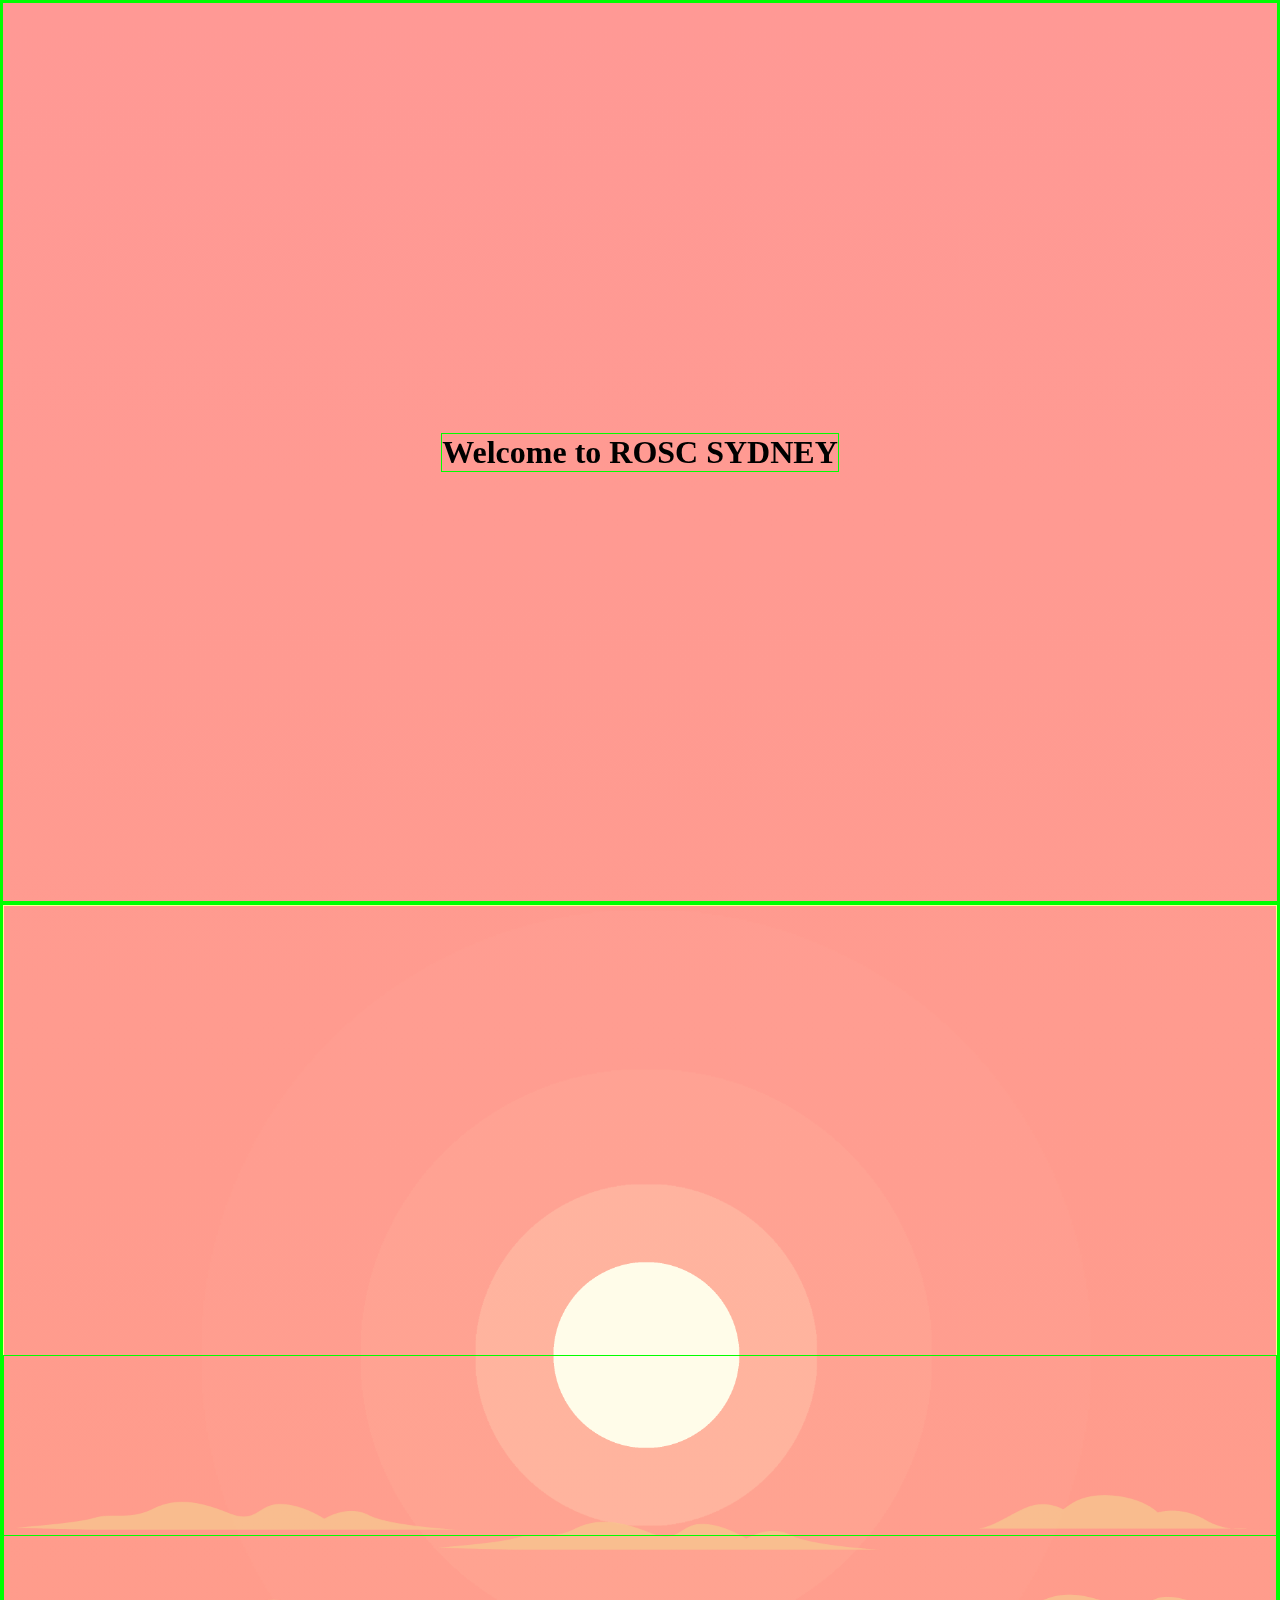
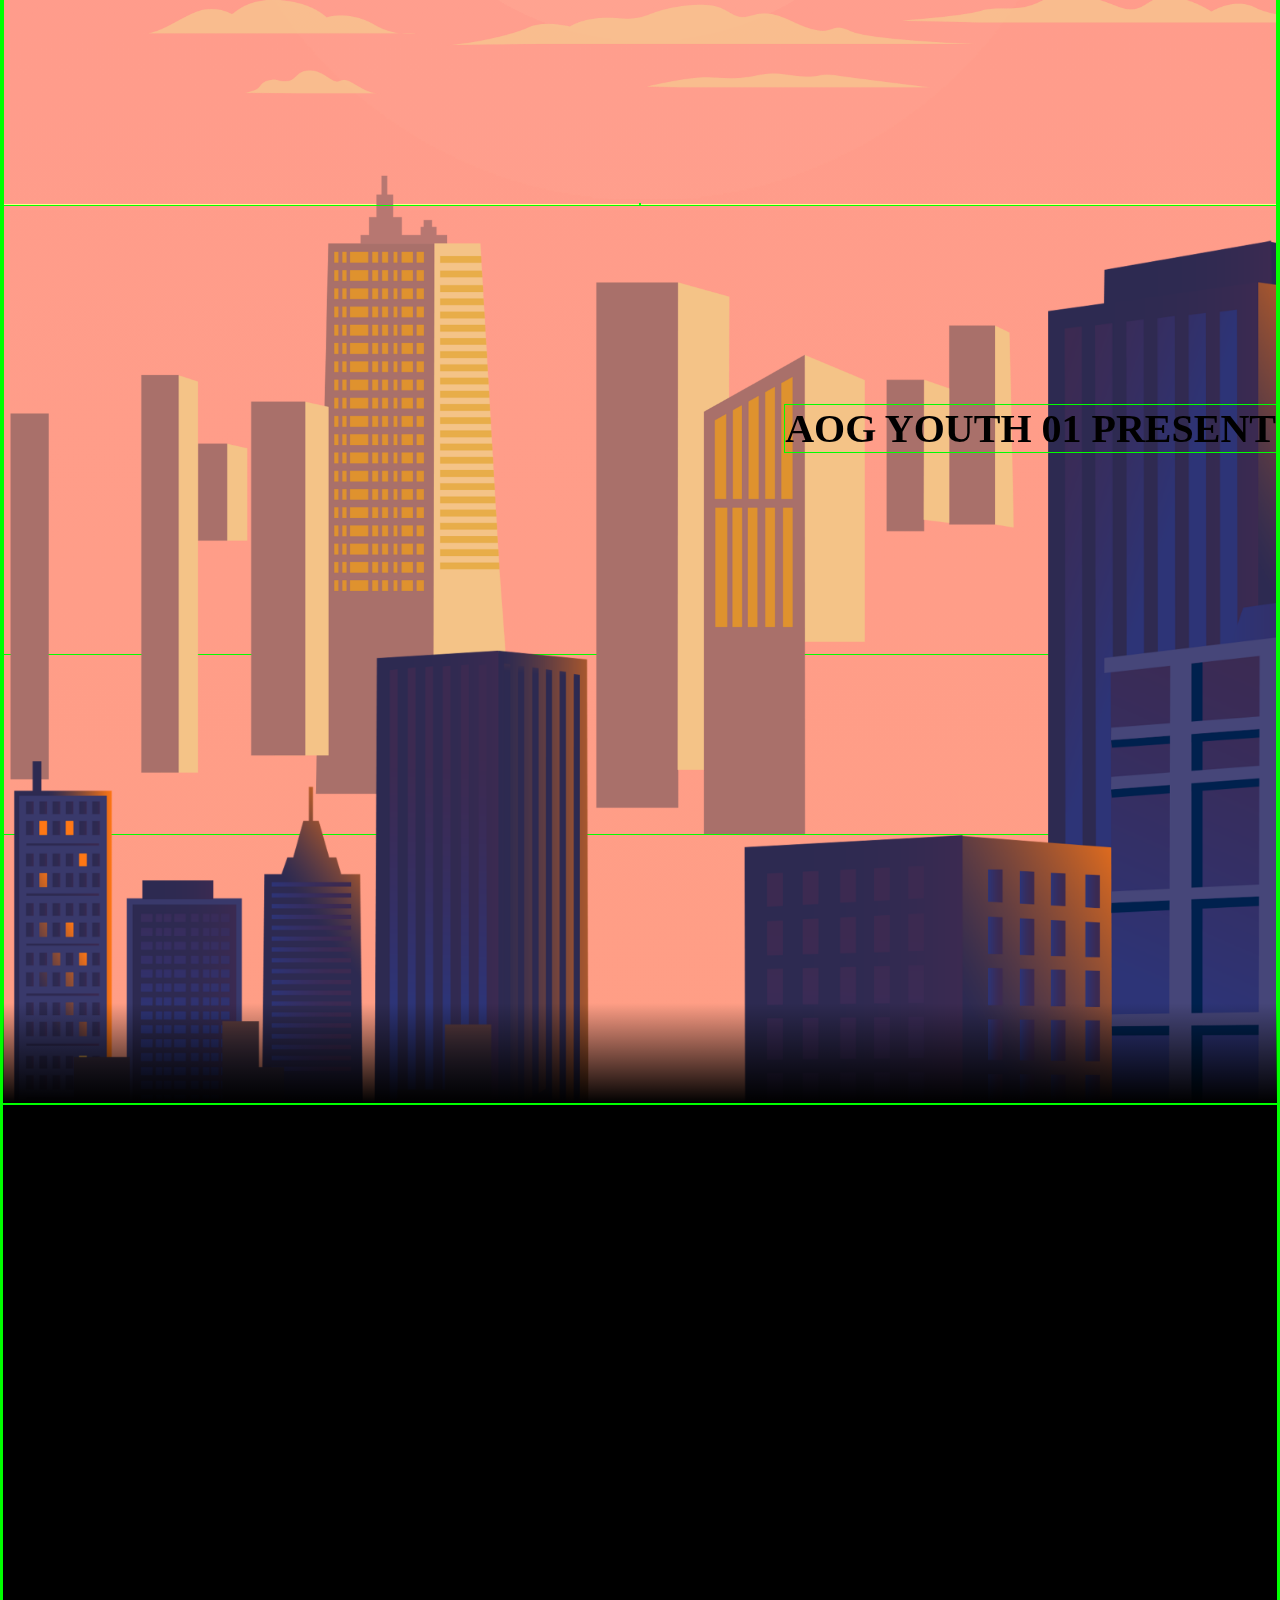
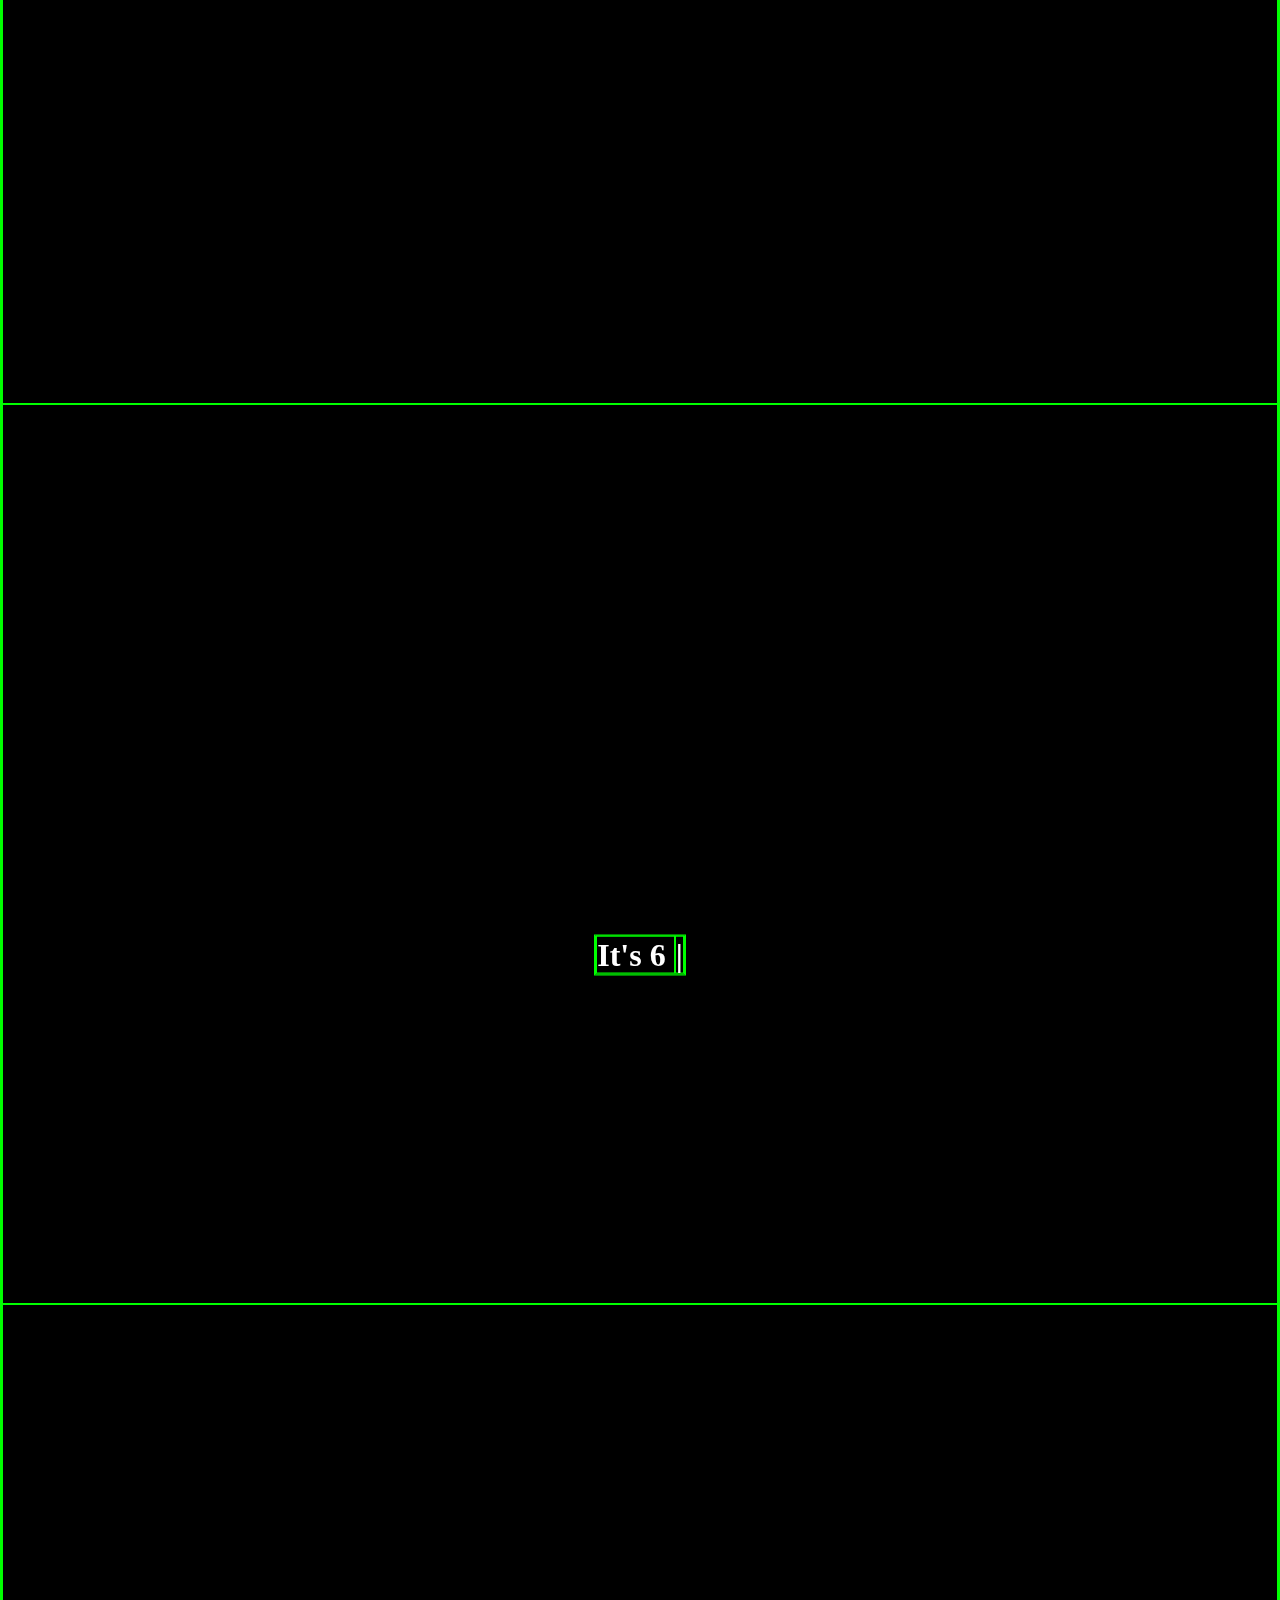
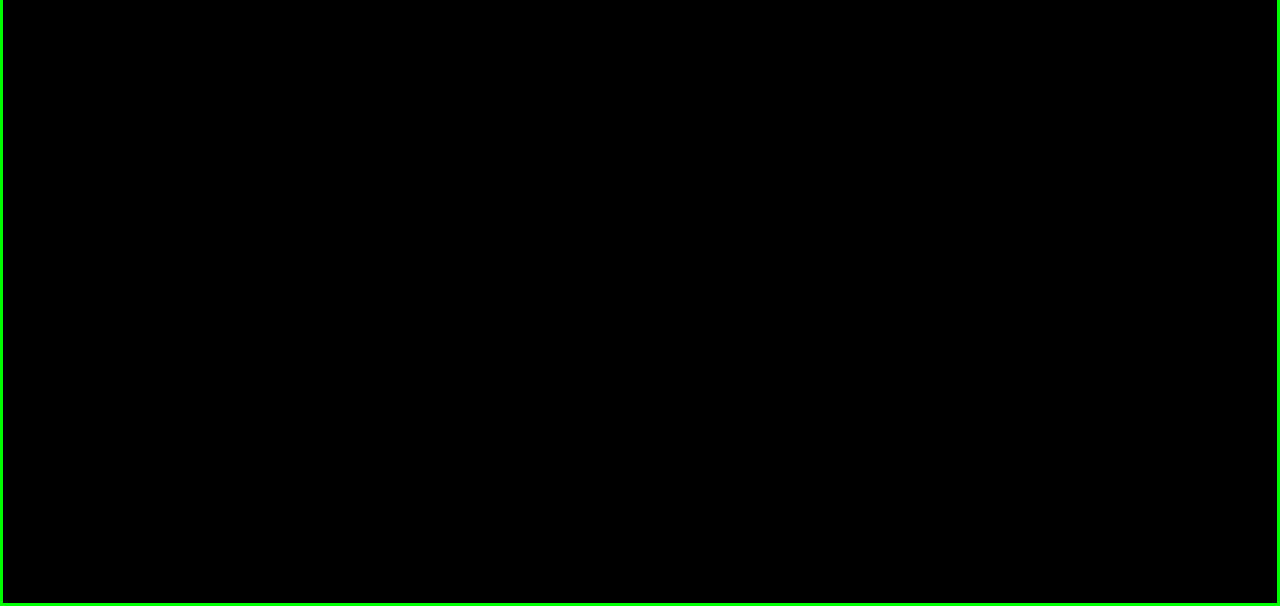
==== index.html @ 48d5e160 "first" ====
<!DOCTYPE html>
<html>
    <head>
        <link rel="stylesheet" href="style.css">
    </head>
    <body>
        <!-- <div class="navbar">
            <ul>
                <img src="aog.jpg" alt="AOG">
                <li>Home</li>
                <li>About</li>
                <li>Contact</li>
            </ul>
        </div> -->
        <div class="intro">
            <h1>Welcome to ROSC SYDNEY</h1>
        </div>
        <div class="transition-intro"></div>
        <section id="imageSection">
            <div>
                <img src="assets/sun.png" id="sun">
                <img src="assets/cloud.png" id="cloud">
                <img src="assets/cityBack.png" id="cityBack">
                <h2 id="text"> AOG YOUTH 01 PRESENT</h2>
                <img src="assets/cityFront.png" id="cityFront">
            </div>
        </section>        
        <div class="transition"></div>
        <section class="type-section">
            <div class="introduction">
                <h1><span id="typed-text"></span><span id="cursor">|</span></h1>
            </div>
        </section>
        <div class="transition"></div>              
        <script src="script.js"></script>
    </body>
</html>
---- style.css ----
* {
    margin: 0;
    padding: 0;
    box-sizing: border-box;
    border: 1px solid lime;
}

body {
    background: linear-gradient(#ff9995, rgba(255,158,133,255), rgba(255,164,111,255));
    min-height: 100vh;
}

.intro {
    height: 100vh;
    display: flex;
    justify-content: center;
    align-items: center;
    overflow: hidden;
}

section {
    position: relative;
    width: 100%;
    height: 200vh;
    padding: 100px;
    display: flex;
    justify-content: center;
    align-items: center;
    overflow: hidden;
}

section img {
    position: absolute;
    top: 0;
    left: 0;
    width: 100%;
    height: 100vh;
    object-fit: cover;
}

#sun {
    mix-blend-mode: screen;
}

#text {
    transform: translateY(200px);
}

#cloud {
    transform: translateY(50vh);
}

#cityFront {
    transform: translateY(100vh);
    height: 120vh;
}

#cityBack {
    transform: translateY(70vh);
}

section::before {
    content: '';
    position: absolute;
    bottom: 0;
    width: 100%;
    height: 100px;
    background: linear-gradient(to top, black, transparent);
    z-index: 1000;
}

.gap {
    height: 50vh;
}

#text {
    position: absolute;
    font-size: 40px;
    white-space: nowrap;
    z-index: 9;
    right: 0px;
}

.transition {
    height: 100vh;
    background-color: black;
    z-index: 10000;
}

.type-section {
    height: 100vh;
    position: relative;
    background-color: black;
}

.introduction {
    position: sticky;
    top: 50vh;
    transform: translateY(-50%);
    text-align: center;
}

.introduction h1 {
    font-size: 2em; /* Adjust this as per your preference */
    color: white; /* You can change this as per your preference */
    position: sticky;
}

#cursor {
    animation: blink 1s infinite;
}

@keyframes blink {
    0%, 49% { opacity: 1; }
    50%, 100% { opacity: 0; }
}
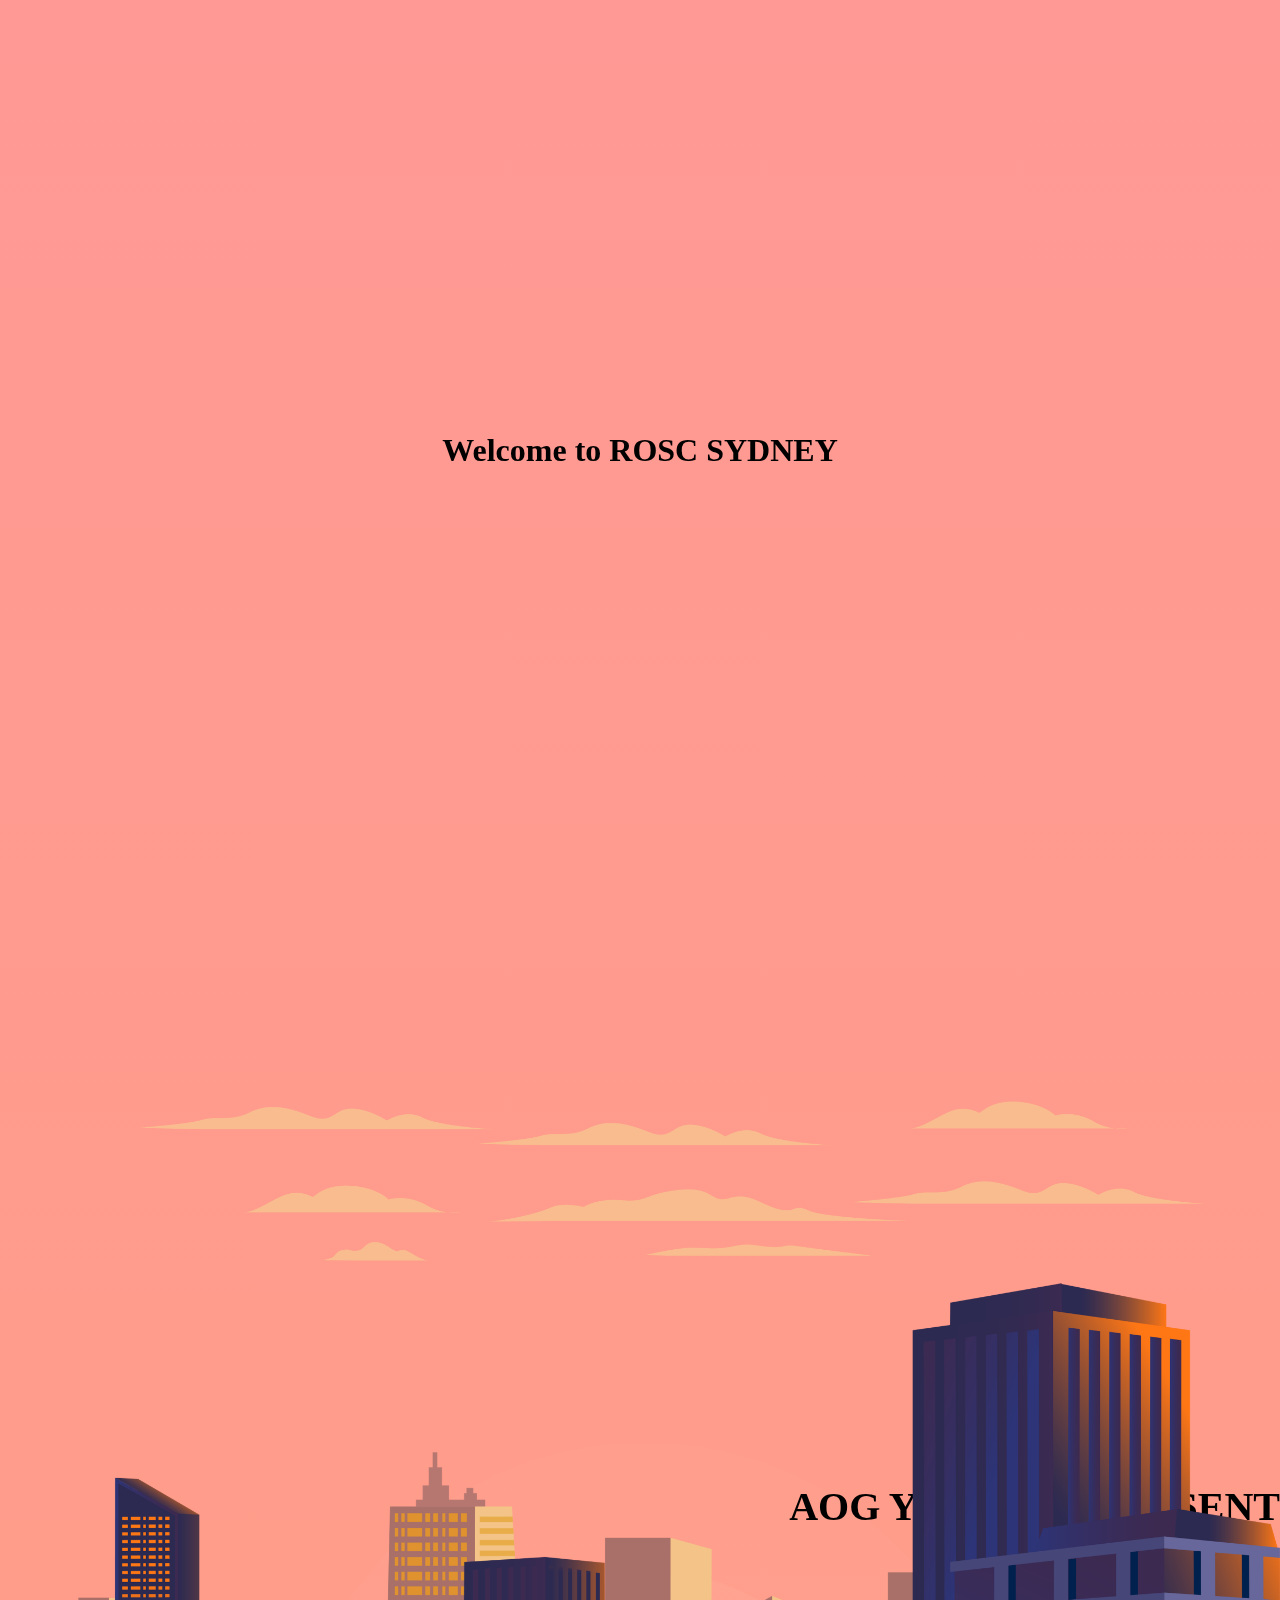
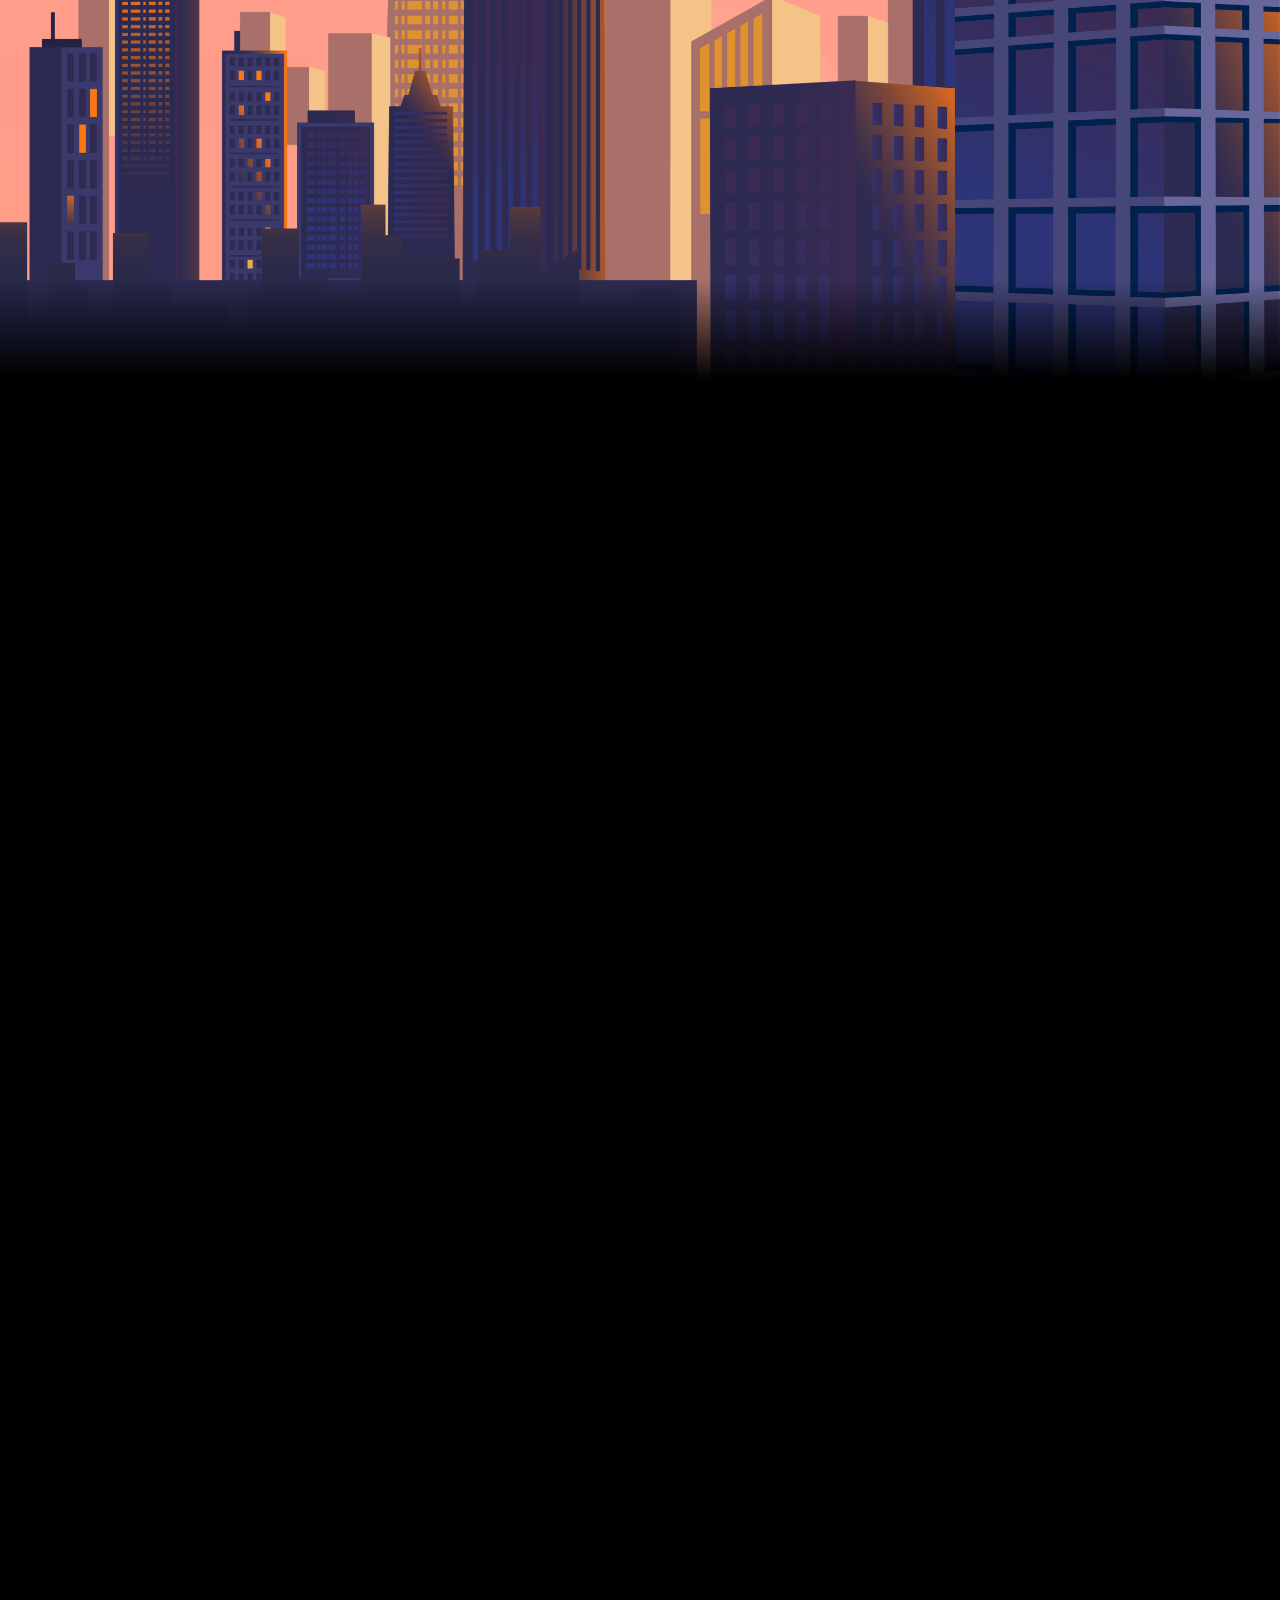
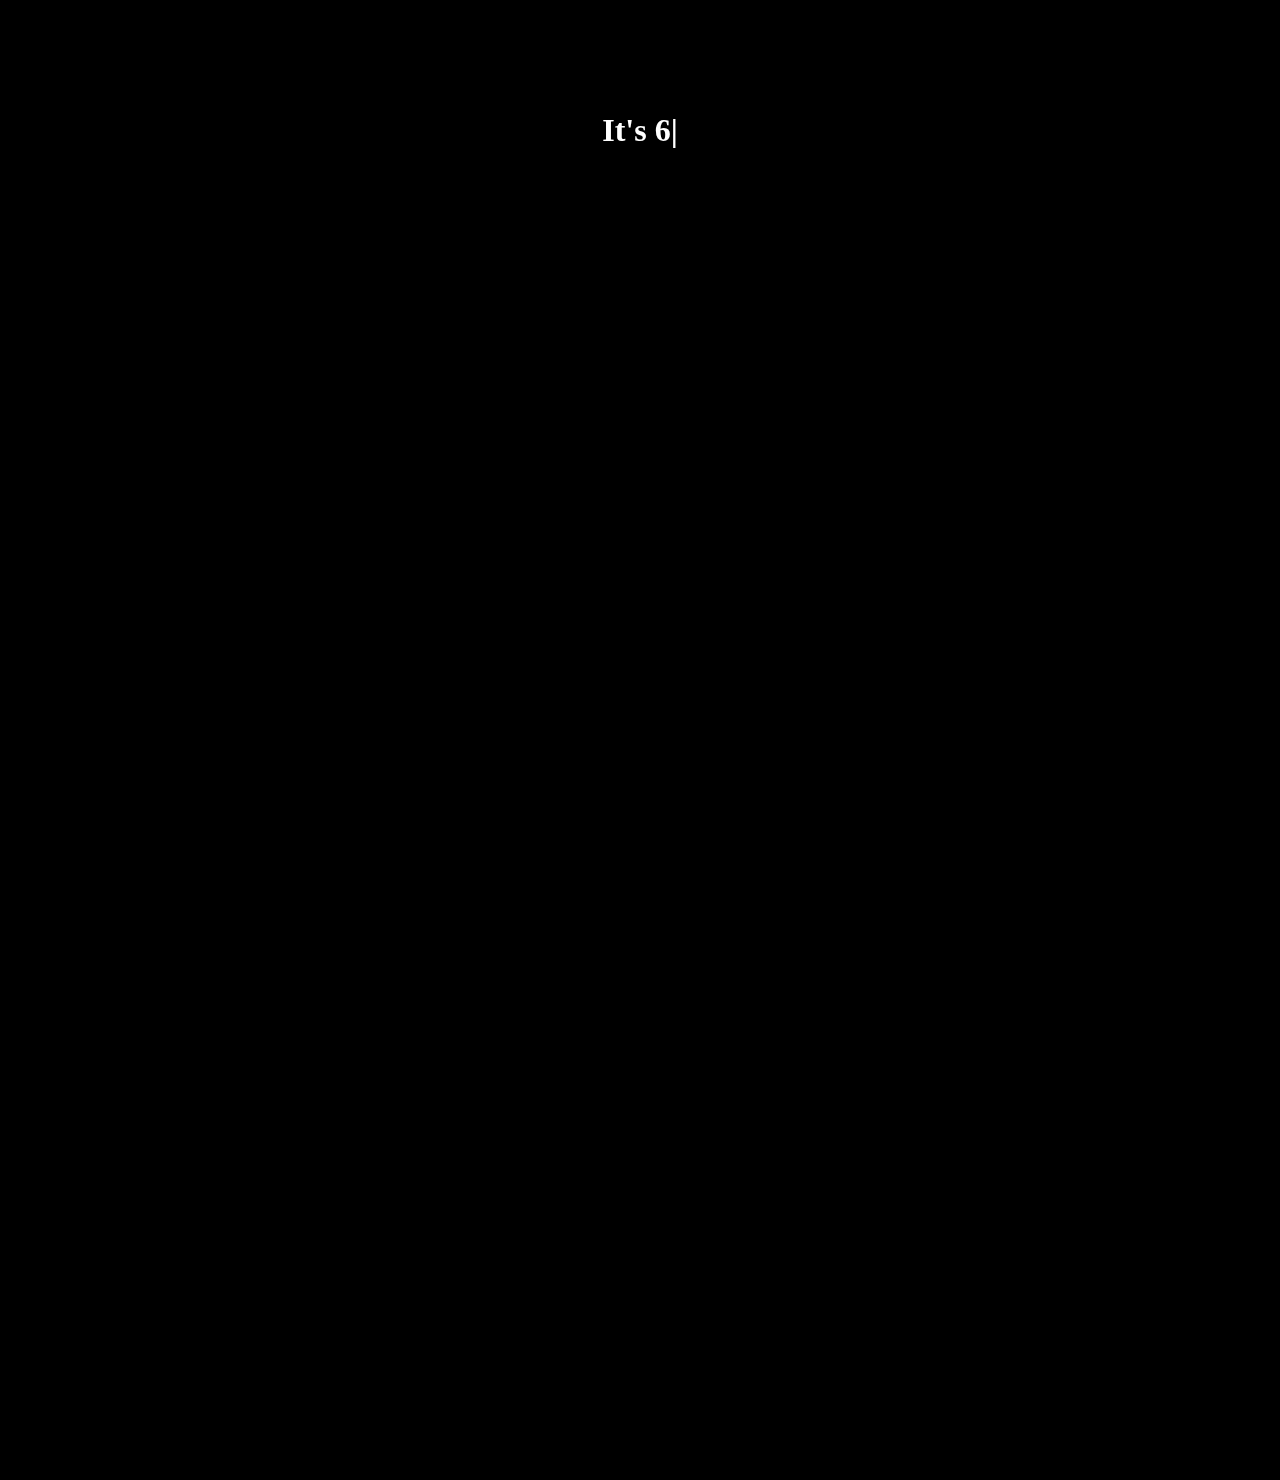
==== commit c954ec63: "update" ====
--- a/index.html
+++ b/index.html
@@ -2,6 +2,7 @@
 <html>
     <head>
         <link rel="stylesheet" href="style.css">
+        <meta name="viewport" content="width=device-width, initial-scale=1.0">
     </head>
     <body>
         <!-- <div class="navbar">
--- a/style.css
+++ b/style.css
@@ -2,7 +2,6 @@
     margin: 0;
     padding: 0;
     box-sizing: border-box;
-    border: 1px solid lime;
 }
 
 body {
@@ -22,7 +21,6 @@
     position: relative;
     width: 100%;
     height: 200vh;
-    padding: 100px;
     display: flex;
     justify-content: center;
     align-items: center;
@@ -31,11 +29,16 @@
 
 section img {
     position: absolute;
-    top: 0;
     left: 0;
+    width: 100vw;
+    height: auto;
+    object-fit: cover;
+}
+
+img {
+    object-fit: cover; /* cover, contain, fill are the most common values */
     width: 100%;
     height: 100vh;
-    object-fit: cover;
 }
 
 #sun {
@@ -43,20 +46,21 @@
 }
 
 #text {
-    transform: translateY(200px);
+    bottom: 80vh;
+    z-index: 8;
 }
 
 #cloud {
-    transform: translateY(50vh);
+    bottom: 50vh;
 }
 
 #cityFront {
-    transform: translateY(100vh);
-    height: 120vh;
+    bottom: 0px;
+    z-index: 9;
 }
 
 #cityBack {
-    transform: translateY(70vh);
+    bottom: 0px; /* height of section::before */
 }
 
 section::before {
@@ -113,4 +117,30 @@
 @keyframes blink {
     0%, 49% { opacity: 1; }
     50%, 100% { opacity: 0; }
+}
+
+@media (max-width: 1300px) {
+    section {
+        height: 120vh;
+    }
+    #text {
+        bottom: 50vh;
+    }
+    
+    #cloud {
+        bottom: 30vh;
+    }
+}
+
+@media (max-width: 768px) {
+    section {
+        height: 80vh;
+    }
+    #text {
+        bottom: 30vh;
+    }
+    
+    #cloud {
+        bottom: 30vh;
+    }
 }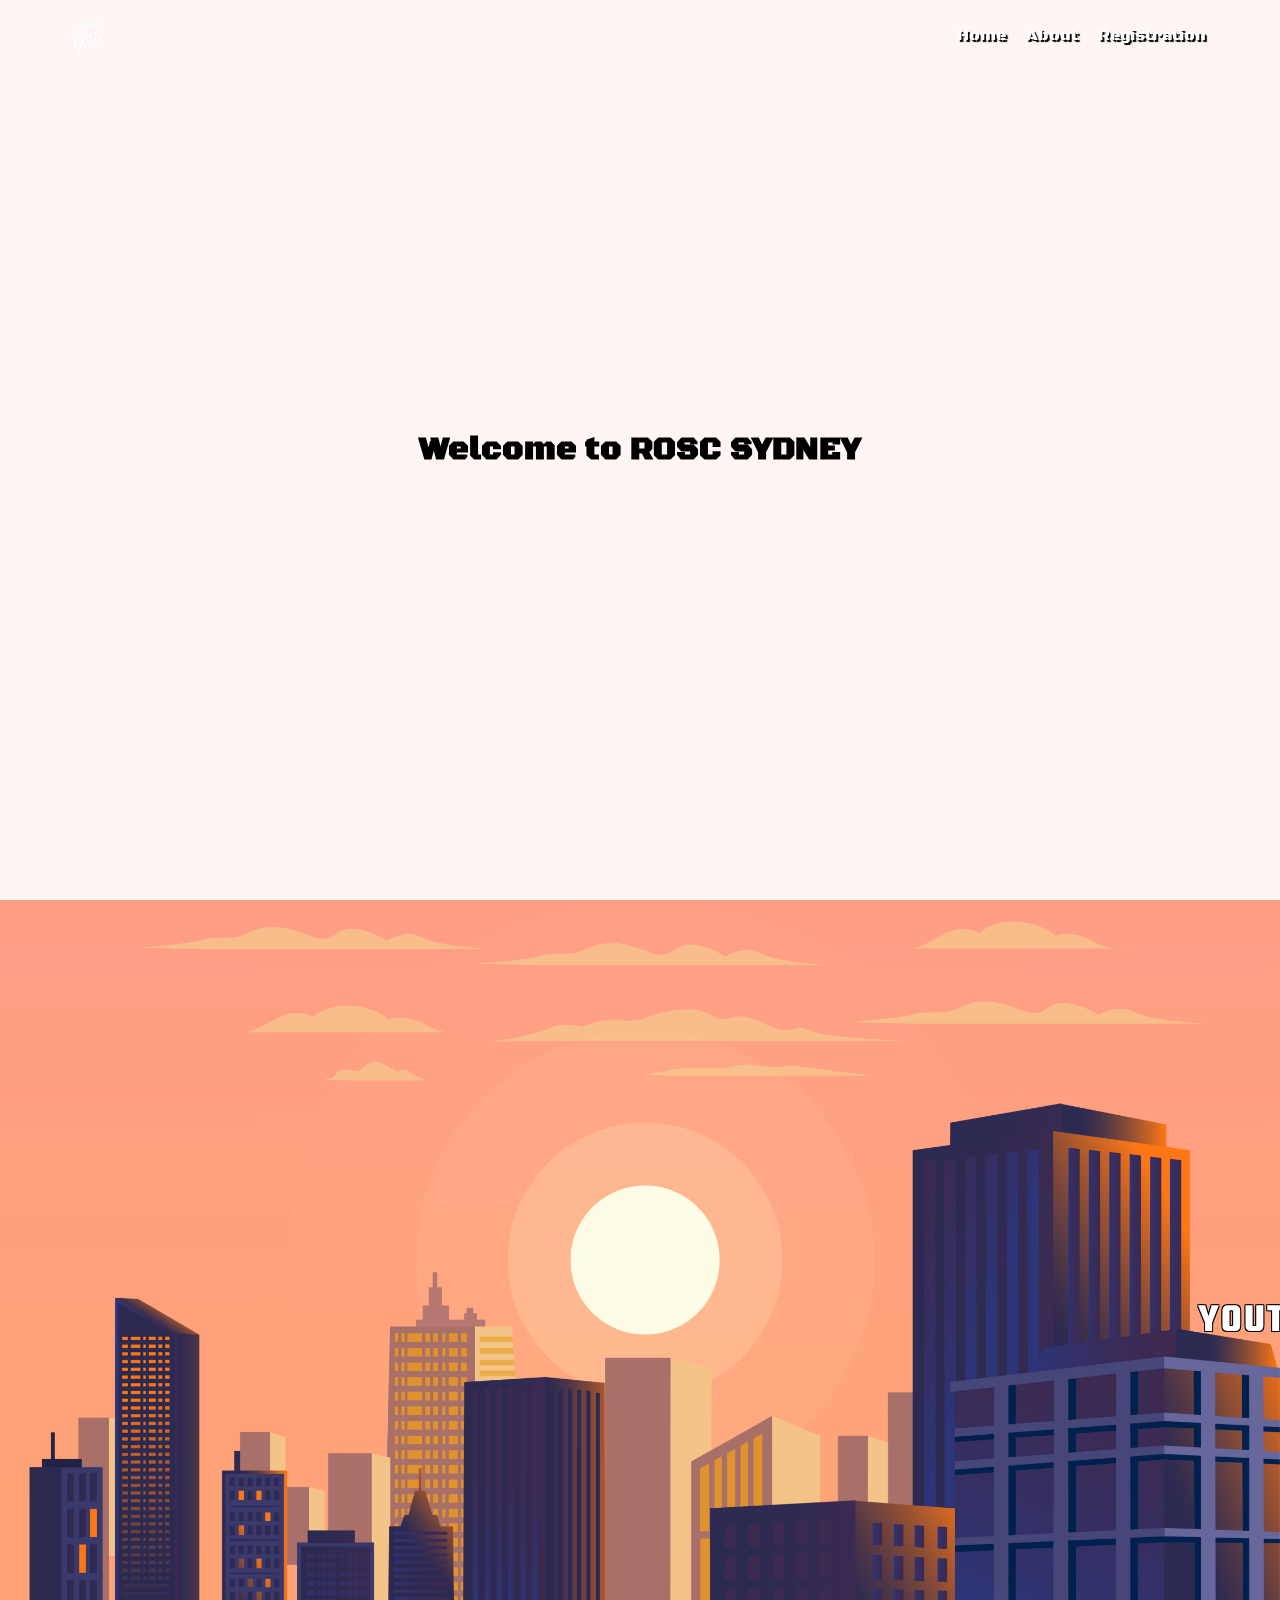
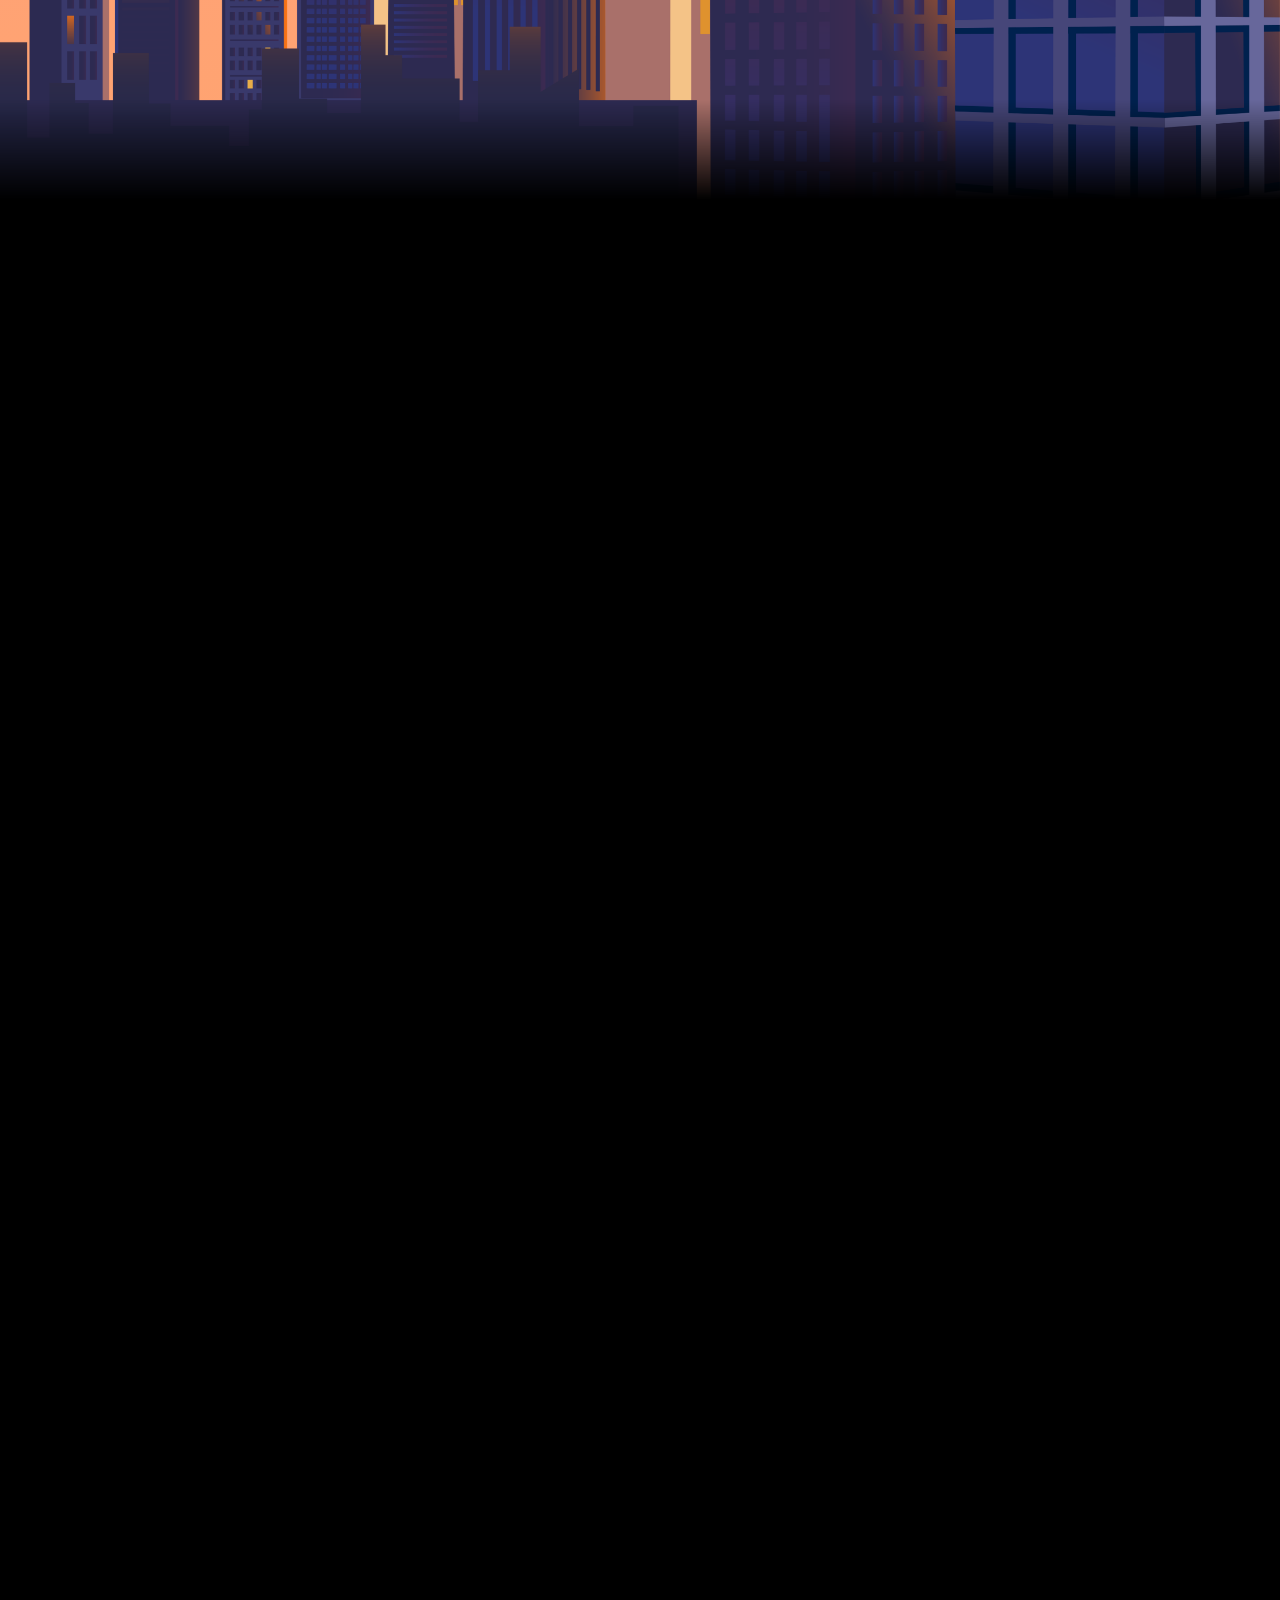
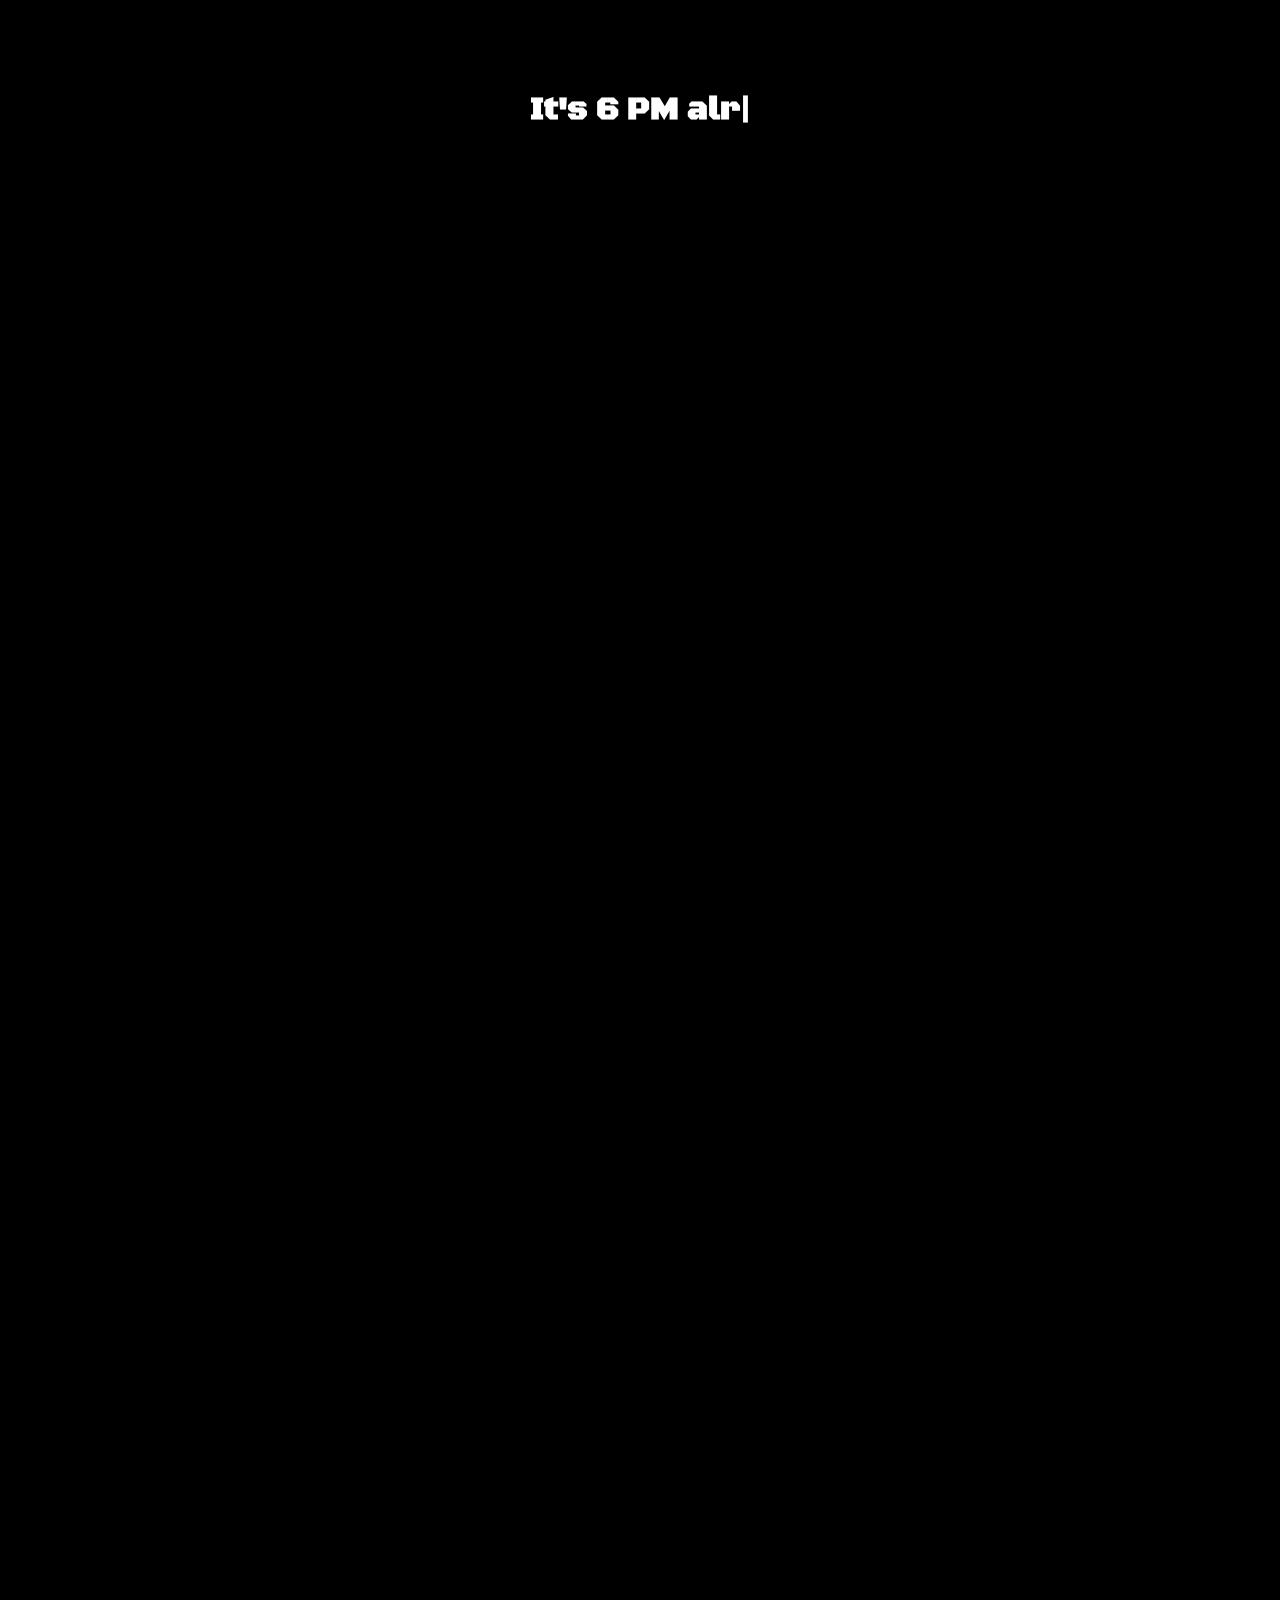
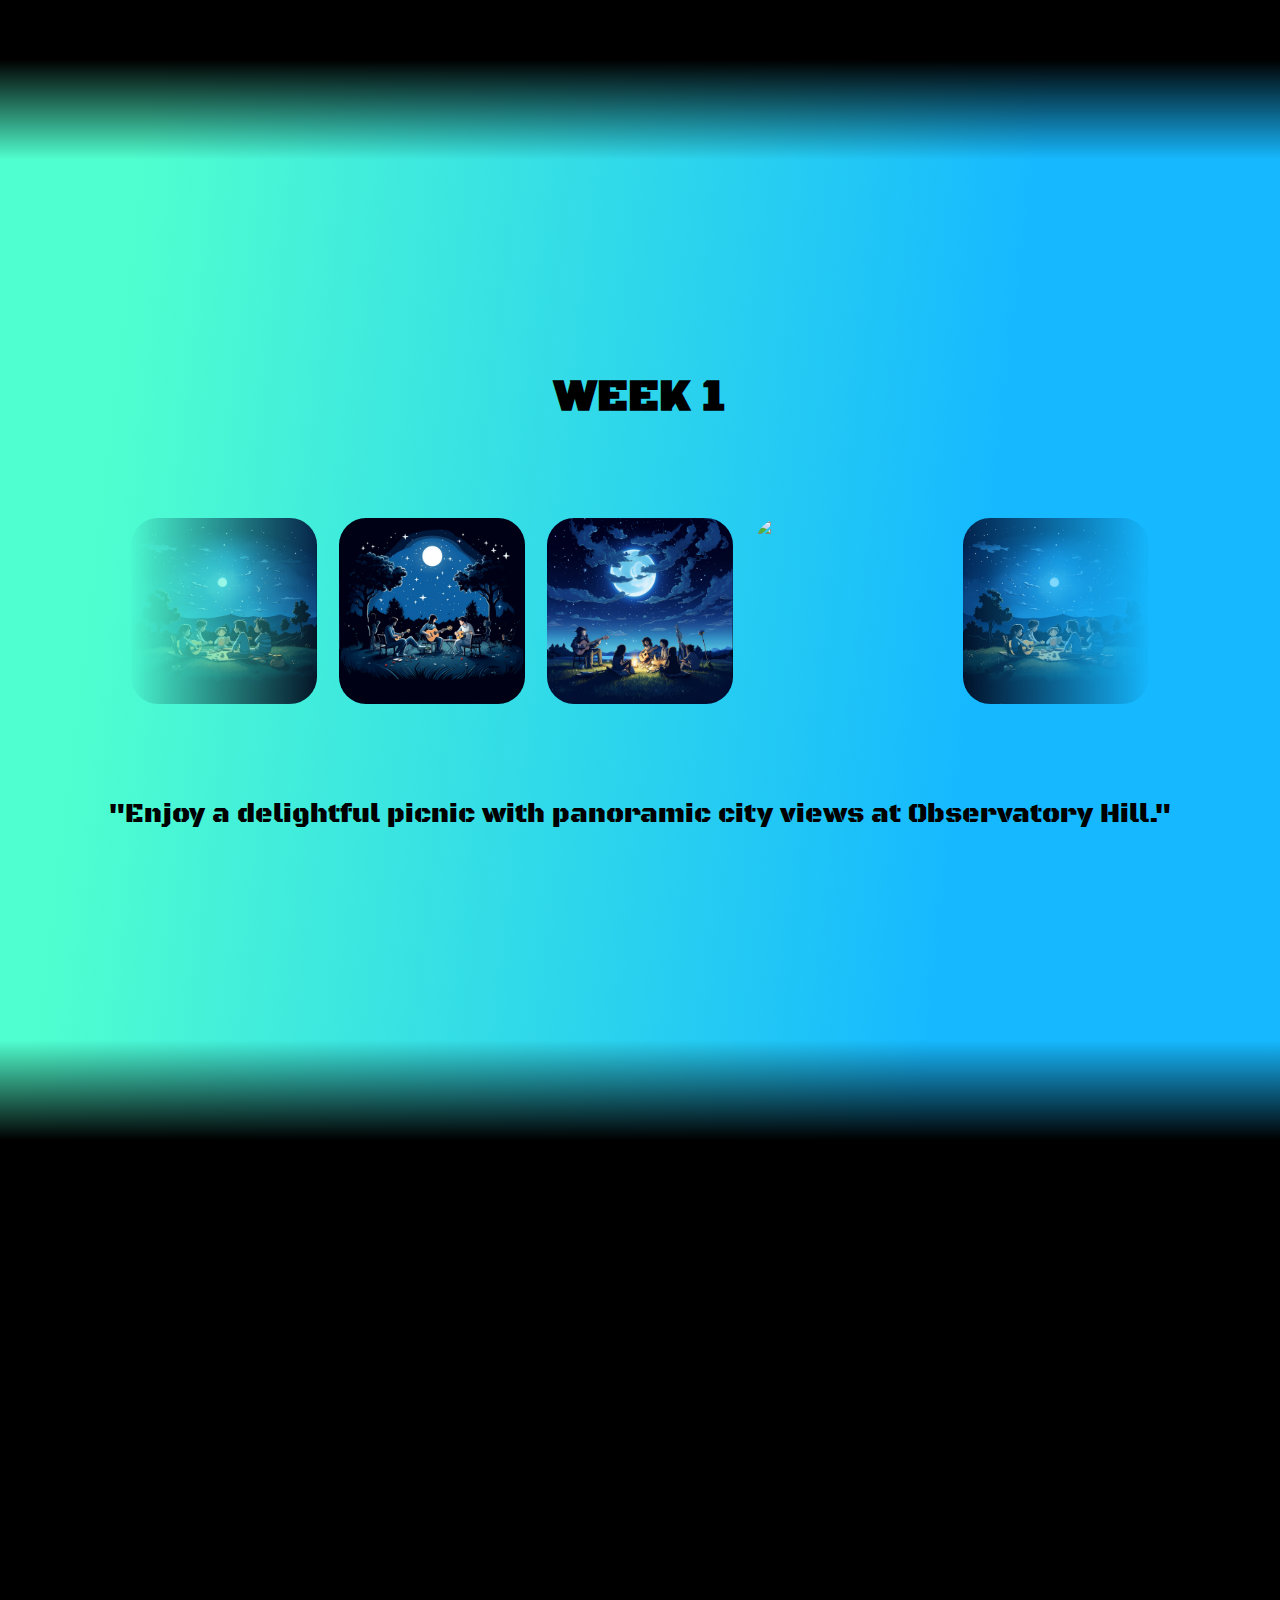
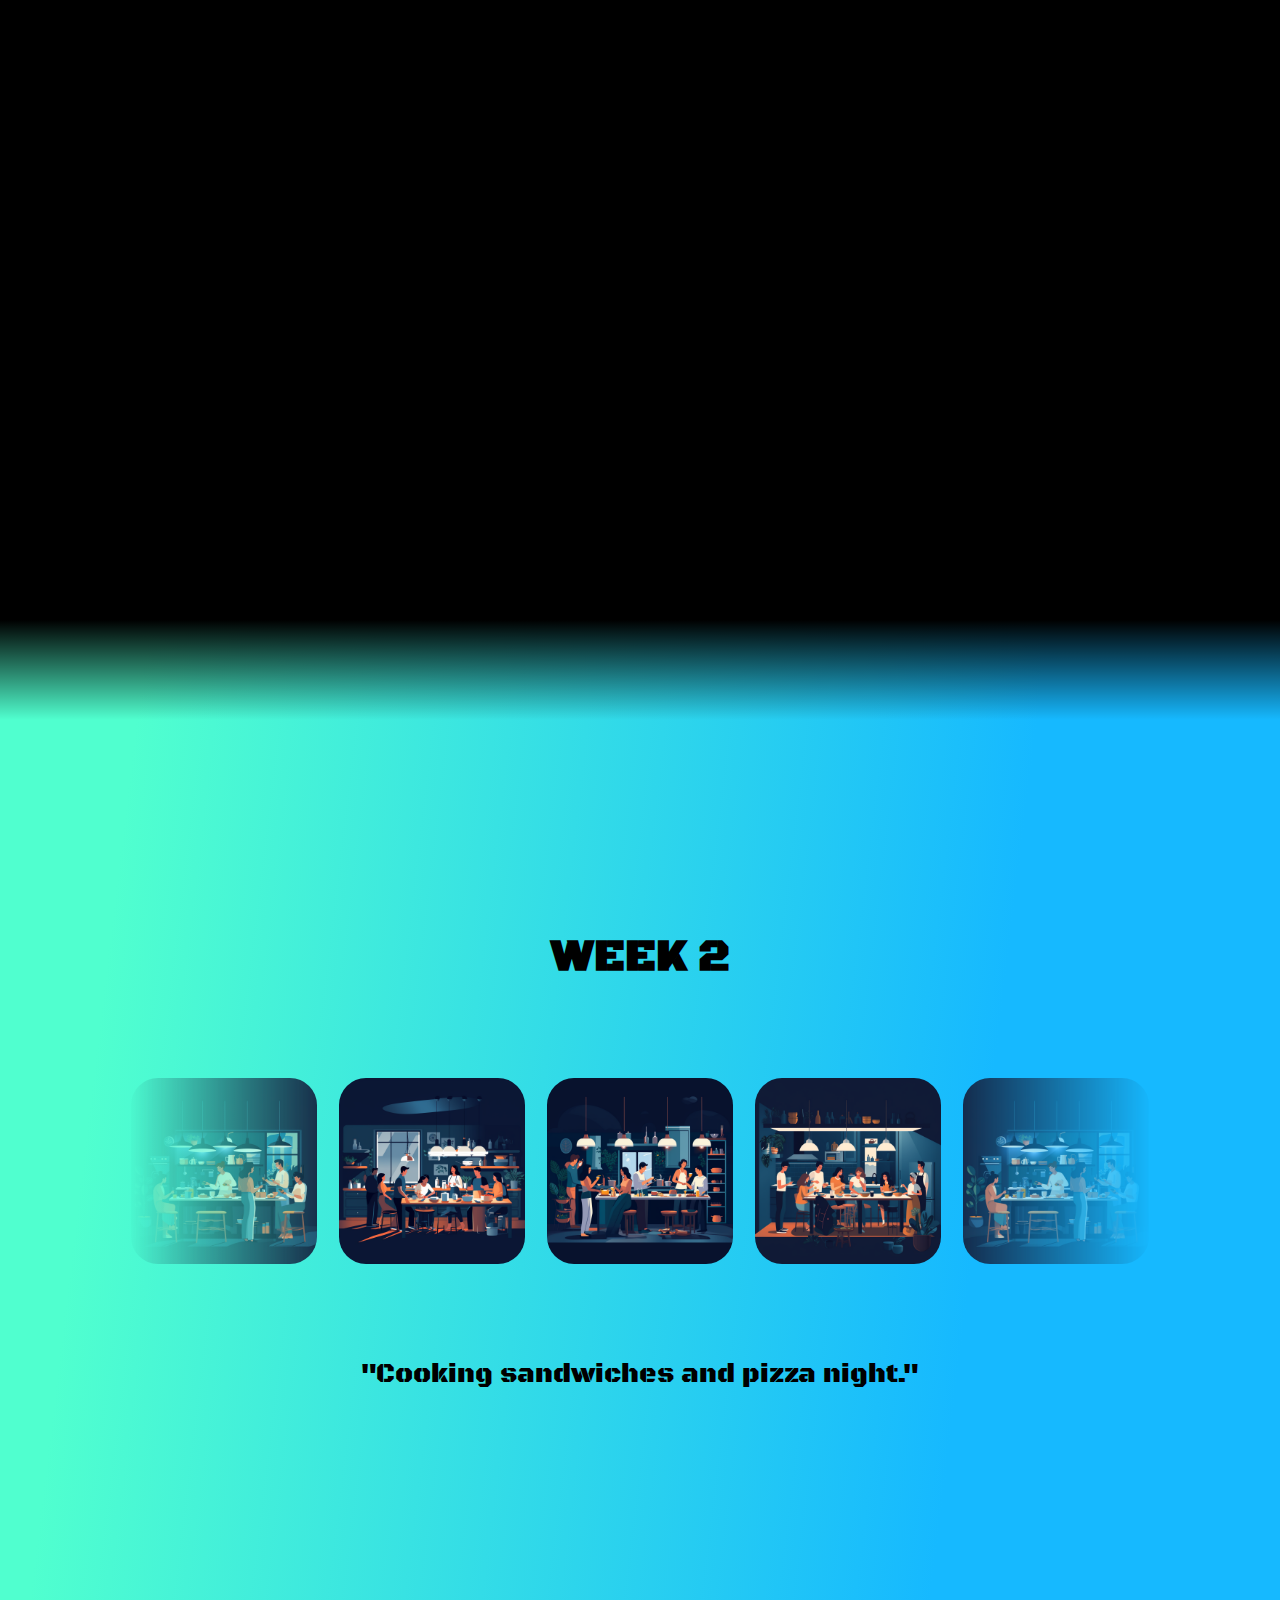
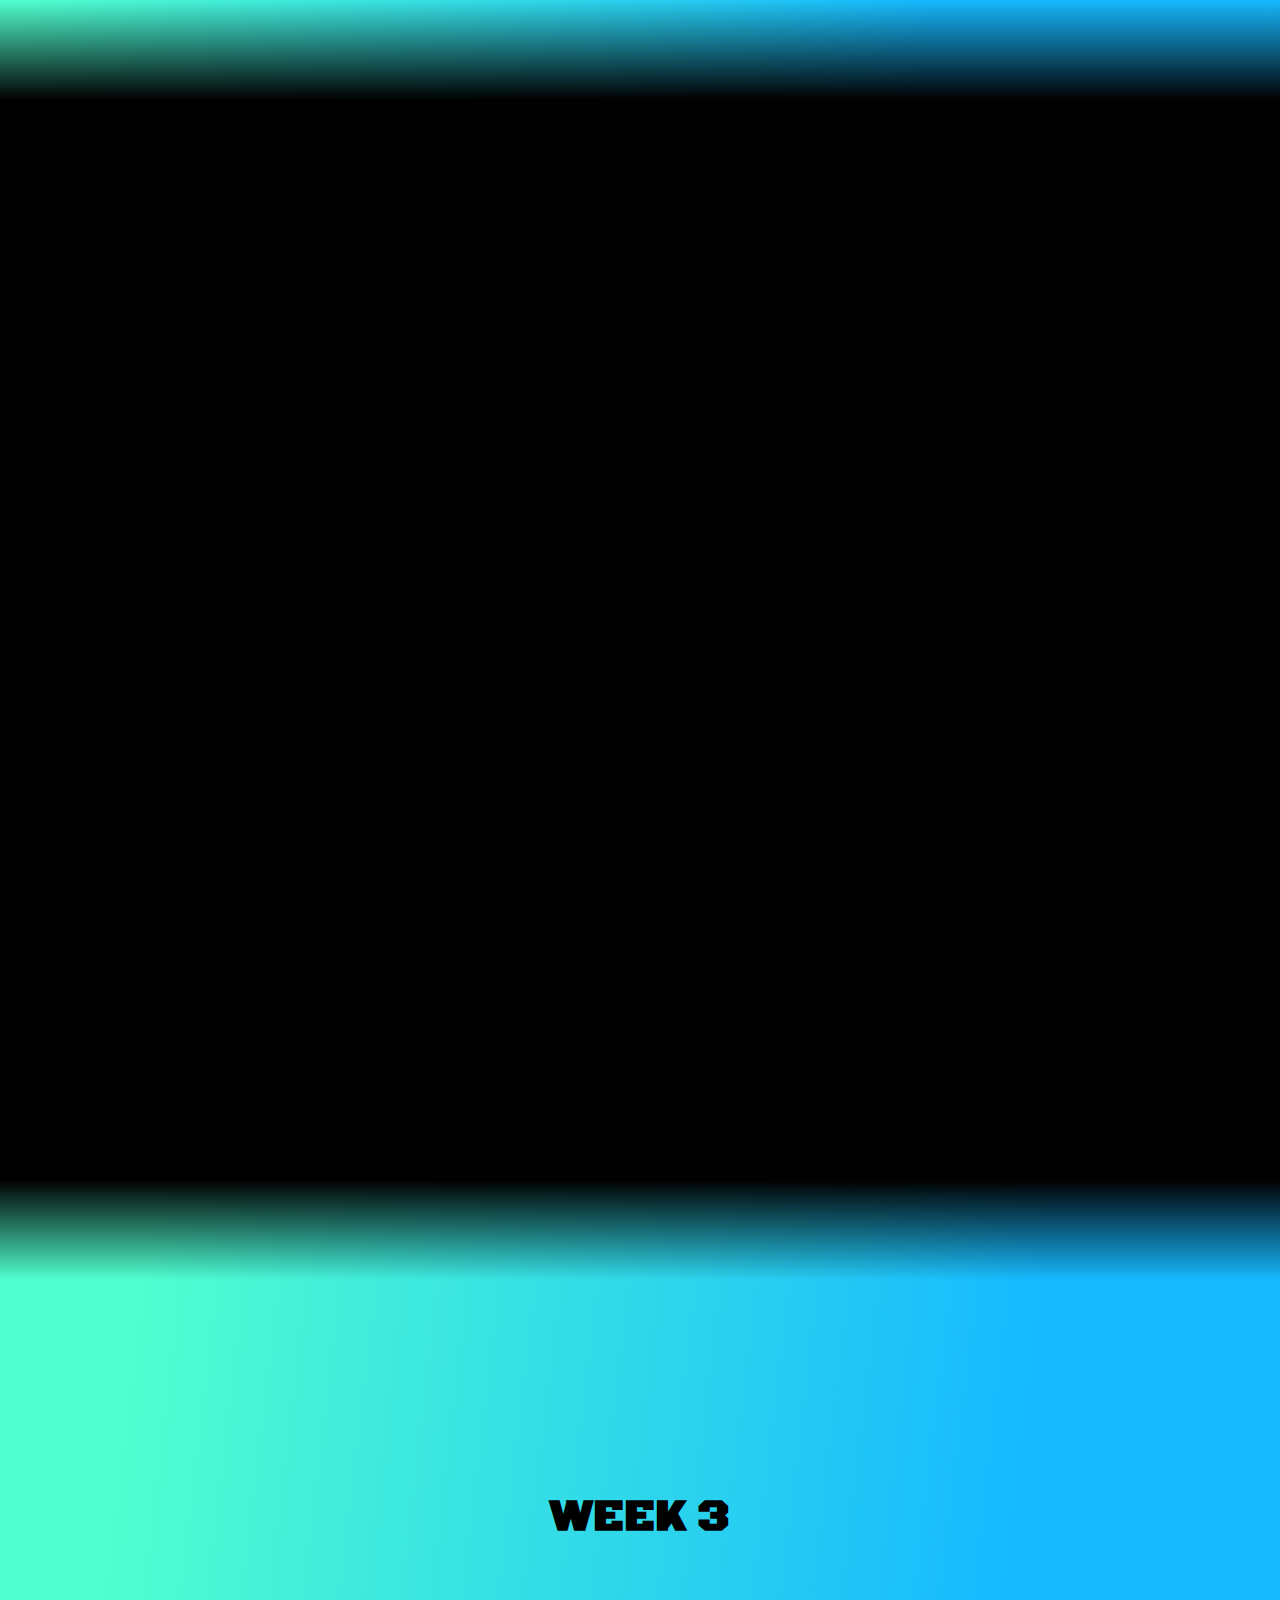
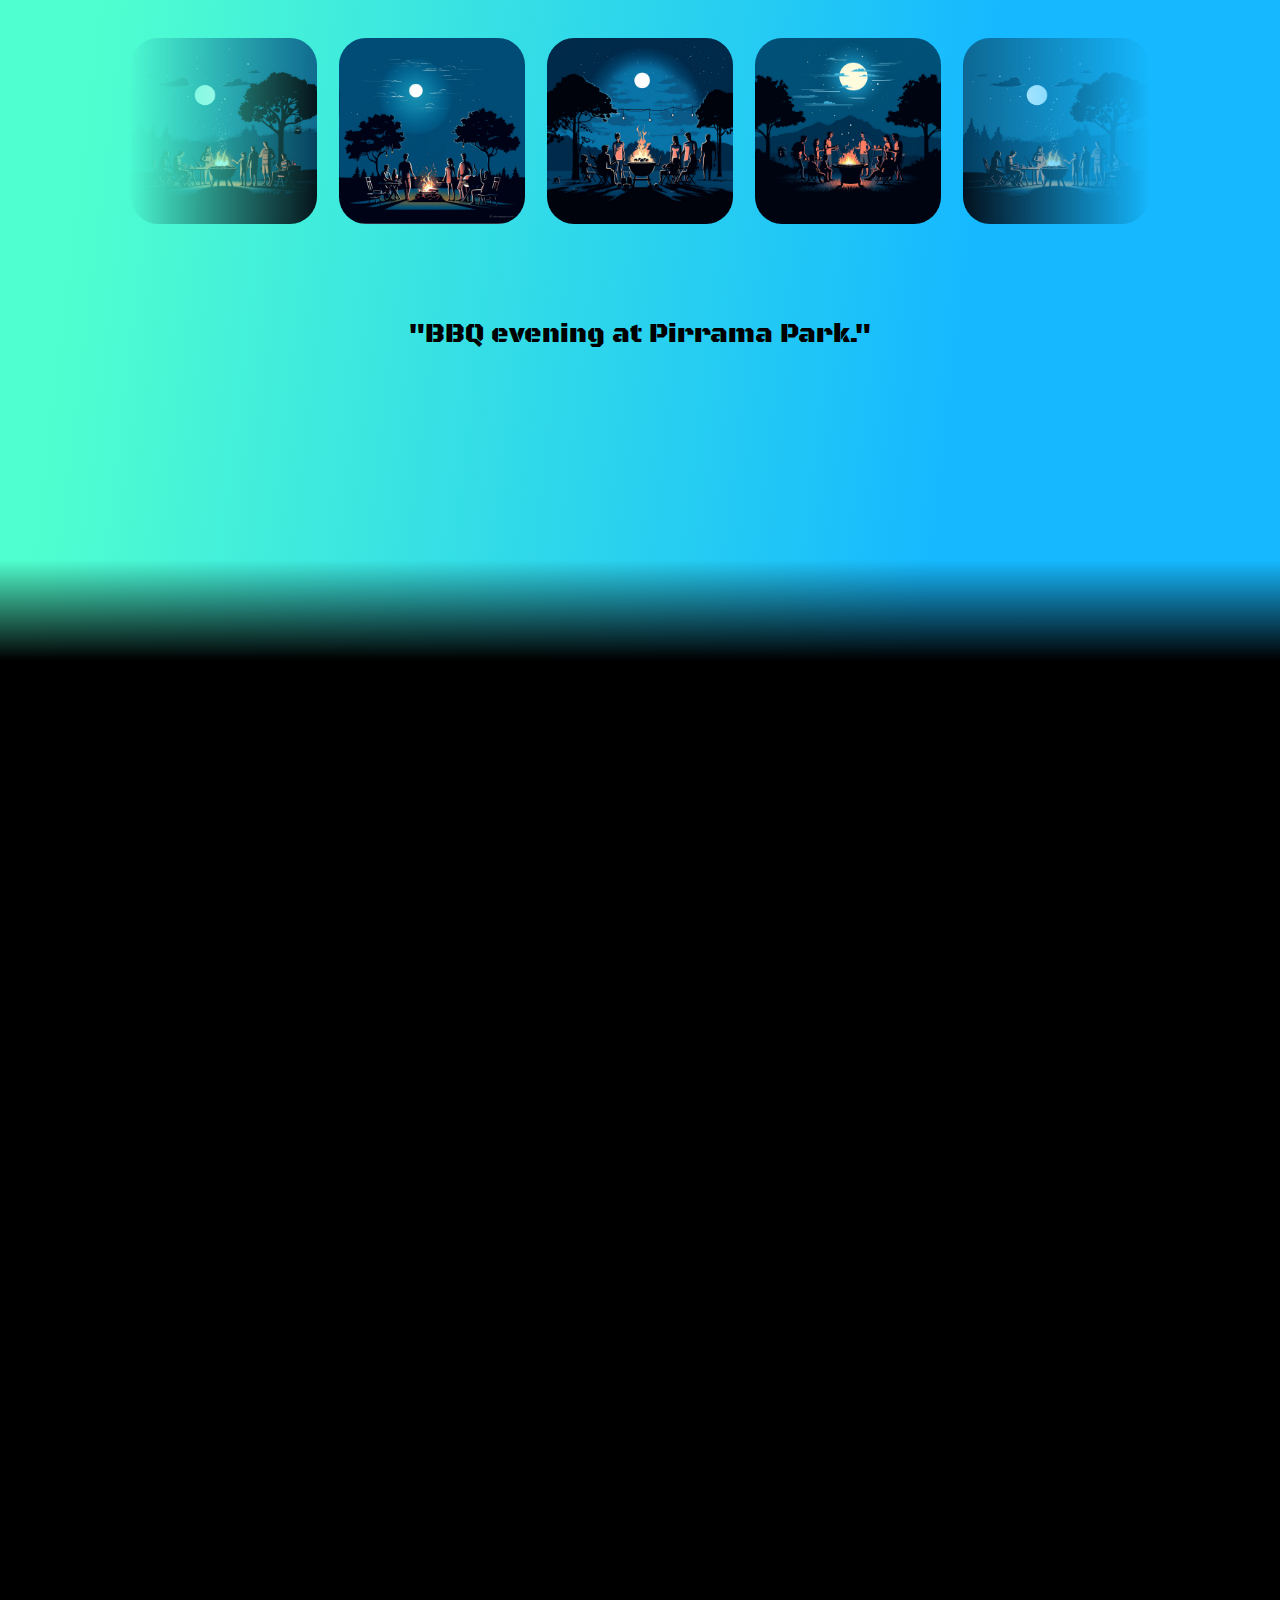
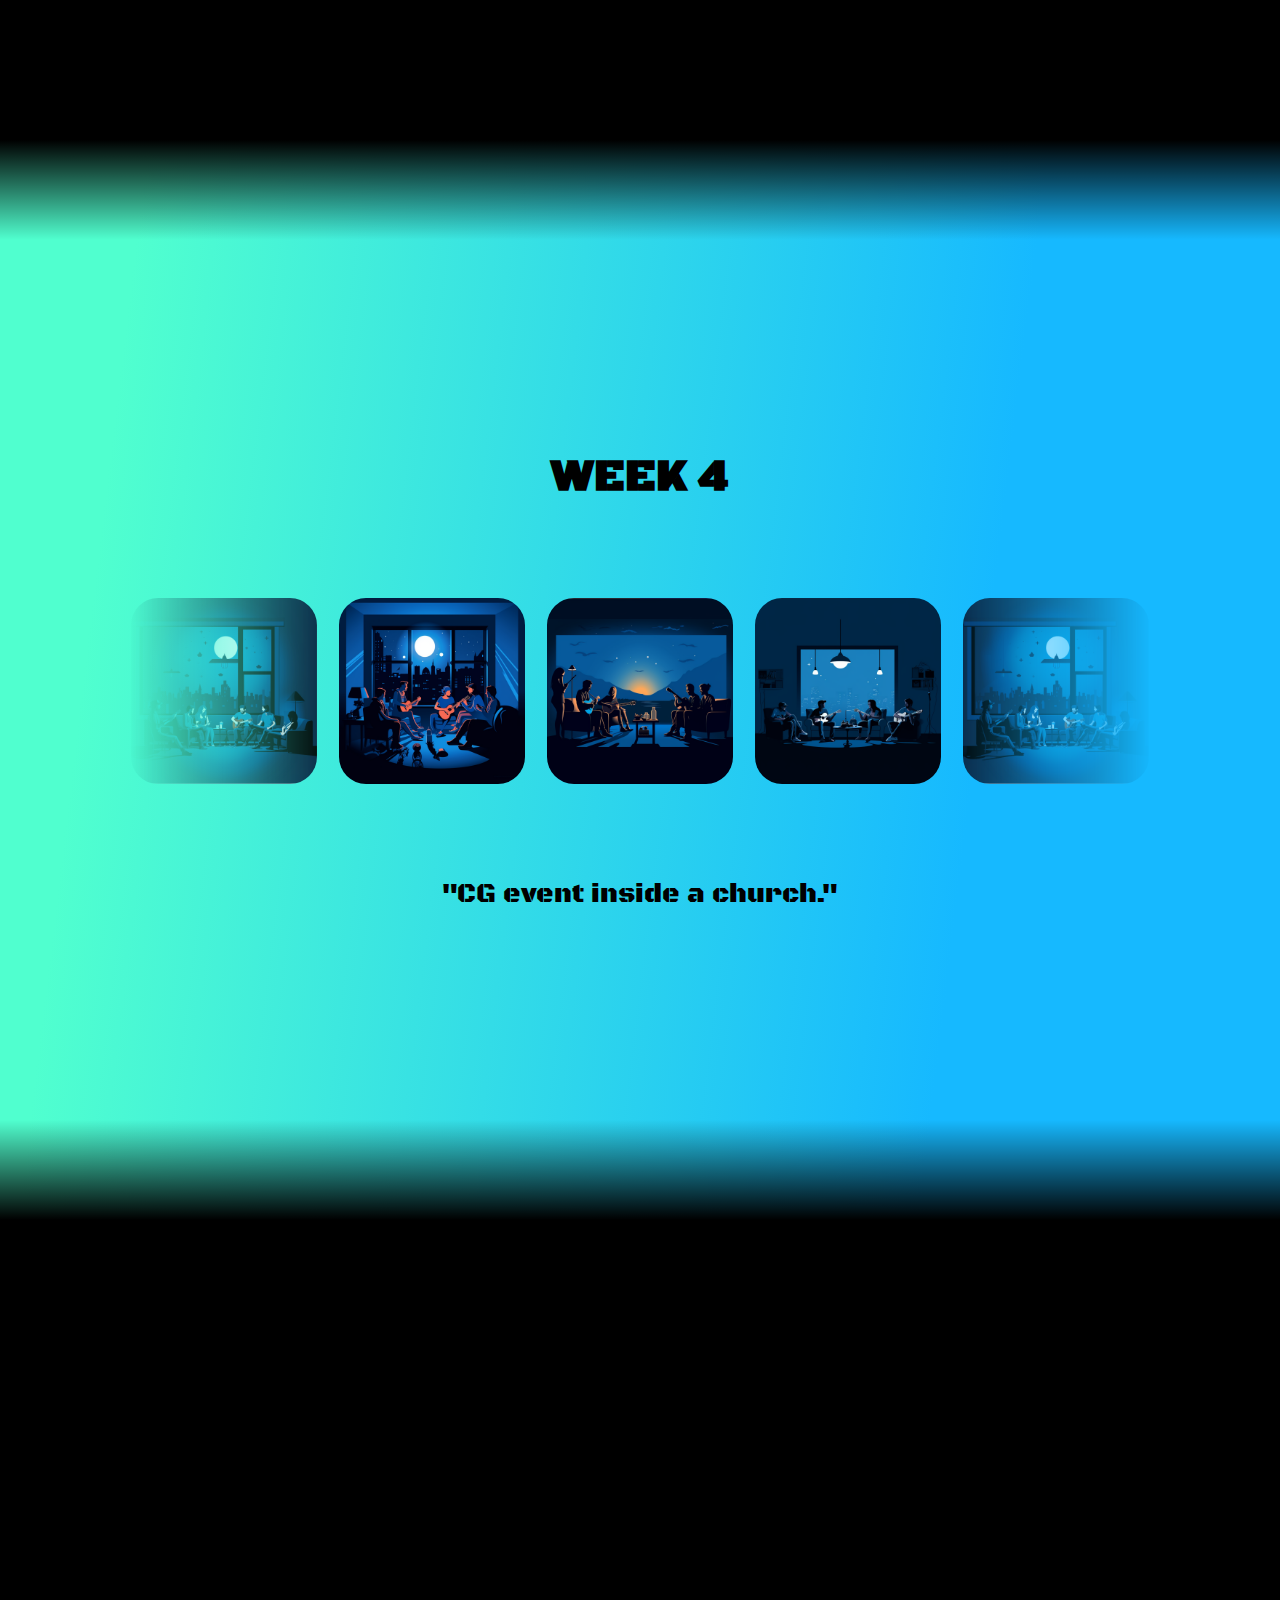
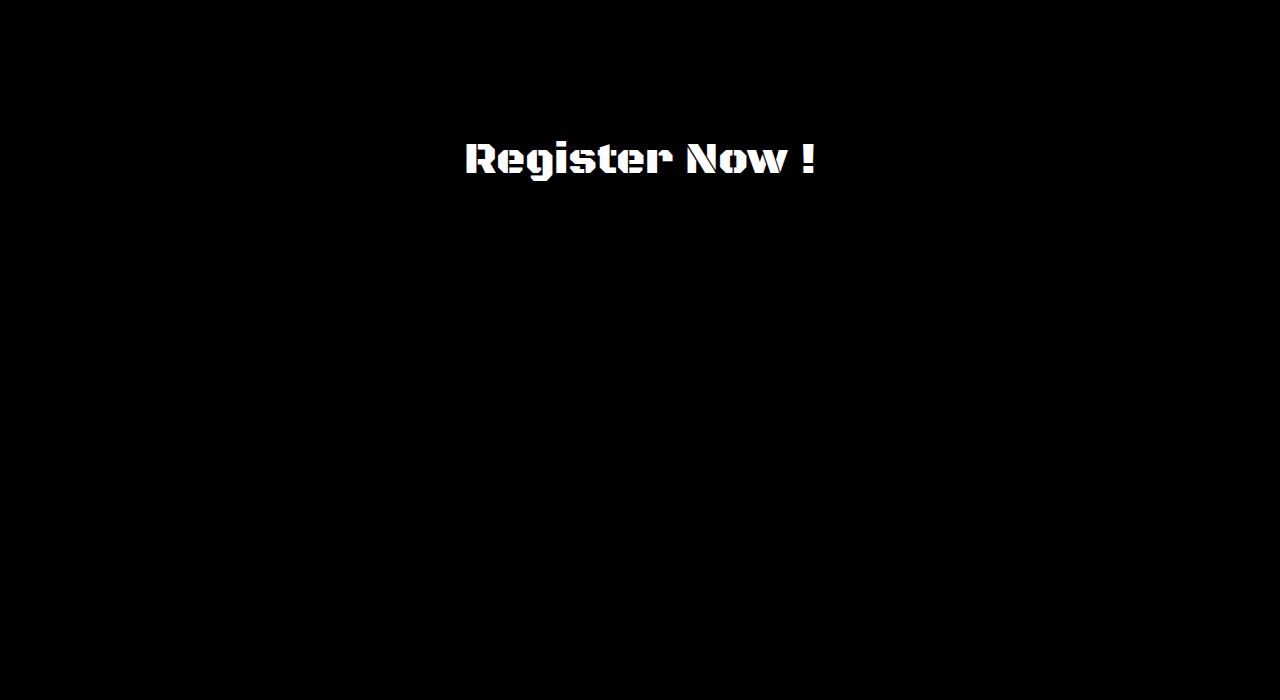
==== commit 3a20e885: "final" ====
--- a/index.html
+++ b/index.html
@@ -5,18 +5,17 @@
         <meta name="viewport" content="width=device-width, initial-scale=1.0">
     </head>
     <body>
-        <!-- <div class="navbar">
-            <ul>
-                <img src="aog.jpg" alt="AOG">
-                <li>Home</li>
-                <li>About</li>
-                <li>Contact</li>
-            </ul>
-        </div> -->
         <div class="intro">
             <h1>Welcome to ROSC SYDNEY</h1>
         </div>
-        <div class="transition-intro"></div>
+        <div class="navbar">
+            <img src="assets/logo.png" alt="AOG" class="logo">
+            <ul>
+                <li><a href="#">Home</a></li>
+                <li><a href="#">About</a></li>
+                <li><a href="register.html">Registration</a></li>
+            </ul>
+        </div>        
         <section id="imageSection">
             <div>
                 <img src="assets/sun.png" id="sun">
@@ -32,7 +31,59 @@
                 <h1><span id="typed-text"></span><span id="cursor">|</span></h1>
             </div>
         </section>
-        <div class="transition"></div>              
+        <div class="transition"></div>
+        <section class="activitySection">
+            <h1>WEEK 1</h1>
+            <div class="scroller">
+                <div class="set-image scroller__inner">
+                    <img src="assets/activity/PICNIC1.png">
+                    <img src="assets/activity/PICNIC2.png">
+                    <img src="assets/activity/PICNIC3.png">
+                    <img src="assets/activity/PICNIC4.png">
+                </div>
+            </div>
+            <p>"Enjoy a delightful picnic with panoramic city views at Observatory Hill."</p>
+        </section>
+        <div class="transition"></div>
+        <section class="activitySection">
+            <h1>WEEK 2</h1>
+            <div class="scroller">
+                <div class="set-image scroller__inner">
+                    <img src="assets/activity/COOK1.png">
+                    <img src="assets/activity/COOK2.png">
+                    <img src="assets/activity/COOK3.png">
+                    <img src="assets/activity/COOK4.png">
+                </div>
+            </div>
+            <p>"Cooking sandwiches and pizza night."</p>
+        </section>         <div class="transition"></div>
+        <section class="activitySection">
+            <h1>WEEK 3</h1>
+            <div class="scroller">
+                <div class="set-image scroller__inner">
+                    <img src="assets/activity/BBQ1.png">
+                    <img src="assets/activity/BBQ2.png">
+                    <img src="assets/activity/BBQ3.png">
+                    <img src="assets/activity/BBQ4.png">
+                </div>
+            </div>
+            <p>"BBQ evening at Pirrama Park."</p>
+        </section>         <div class="transition"></div>
+        <section class="activitySection">
+            <h1>WEEK 4</h1>
+            <div class="scroller">
+                <div class="set-image scroller__inner">
+                    <img src="assets/activity/IN1.png">
+                    <img src="assets/activity/IN2.png">
+                    <img src="assets/activity/IN3.png">
+                    <img src="assets/activity/IN4.png">
+                </div>
+            </div>
+            <p>"CG event inside a church."</p>
+        </section>              
         <script src="script.js"></script>
+        <section class="transition">
+            <a href="register.html" style="text-decoration: none; font-size: 5vh;">Register Now !</a>
+        </section>
     </body>
-</html>
+</html>--- a/style.css
+++ b/style.css
@@ -1,44 +1,97 @@
+@import url('https://fonts.googleapis.com/css2?family=Teko:wght@700&display=swap');
+@import url('https://fonts.googleapis.com/css2?family=Black+Ops+One&family=Teko:wght@700&display=swap');
+
 * {
     margin: 0;
     padding: 0;
     box-sizing: border-box;
 }
 
+html {
+    scroll-behavior: smooth;
+}
+
+ul, li {
+    list-style: none;
+    padding: 0;
+    margin: 0;
+}
+
+.navbar {
+    display: flex;
+    justify-content: space-between; /* Push logo to the left and ul to the right */
+    align-items: center;
+    position: fixed; /* Make the navbar fixed/sticky */
+    top: 0;
+    left: 0;
+    width: 100%;
+    padding: 10px 5%; /* Add some padding to give it space */
+    background-color: transparent; /* Make the background transparent */
+    z-index: 9999; /* Ensure the navbar stays on top */
+}
+
+.logo {
+    height: 50px; /* You can adjust this to change the logo size */
+}
+
+.navbar ul {
+    display: flex;
+}
+
+.navbar li {
+    margin: 0 10px; /* Add some margin between the list items */
+}
+
+.navbar a {
+    text-decoration: none; /* Remove the underline */
+    color: white; /* Starting color */
+    text-shadow: 2px 2px 1px black; /* Black outline */
+    font-size: 16px; /* Font size */
+    transition: color 0.3s; /* Transition for the hover effect */
+}
+
+.navbar a:hover {
+    color: gray; /* Color on hover, change as desired */
+    text-shadow: 2px 2px 1px black; /* Black outline on hover */
+}
+
 body {
+    min-height: 100vh;
+    font-family: 'Black Ops One', sans-serif;
+}
+
+/* Ensure intro takes up entire screen and centers content */
+.intro {
+    position: fixed;
+    top: 0;
+    left: 0;
+    width: 100vw;
+    height: 100vh;
+    background-color: rgba(255,255,255,0.9); /* Semi-opaque white */
+    display: flex;
+    align-items: center;
+    justify-content: center;
+    z-index: 1000; /* Ensure it's above other content */
+}
+
+#imageSection {
+    font-family: 'Teko', sans-serif;
     background: linear-gradient(#ff9995, rgba(255,158,133,255), rgba(255,164,111,255));
-    min-height: 100vh;
-}
-
-.intro {
-    height: 100vh;
+    position: relative;
+    width: 100%;
+    height: 200vh;
     display: flex;
     justify-content: center;
     align-items: center;
     overflow: hidden;
 }
 
-section {
-    position: relative;
-    width: 100%;
-    height: 200vh;
-    display: flex;
-    justify-content: center;
-    align-items: center;
-    overflow: hidden;
-}
-
-section img {
+#imageSection img {
     position: absolute;
     left: 0;
-    width: 100vw;
+    width: 100%;
     height: auto;
     object-fit: cover;
-}
-
-img {
-    object-fit: cover; /* cover, contain, fill are the most common values */
-    width: 100%;
-    height: 100vh;
 }
 
 #sun {
@@ -48,6 +101,14 @@
 #text {
     bottom: 80vh;
     z-index: 8;
+    letter-spacing: 2px;
+    word-spacing: 10px;
+    color: white;
+    text-shadow: 
+        -1px -1px 0 #000, 
+        1px -1px 0 #000, 
+        -1px 1px 0 #000, 
+        1px 1px 0 #000;
 }
 
 #cloud {
@@ -60,10 +121,10 @@
 }
 
 #cityBack {
-    bottom: 0px; /* height of section::before */
-}
-
-section::before {
+    bottom: 0px;
+}
+
+#imageSection::before {
     content: '';
     position: absolute;
     bottom: 0;
@@ -86,9 +147,20 @@
 }
 
 .transition {
-    height: 100vh;
+    height: 120vh;
     background-color: black;
-    z-index: 10000;
+    z-index: 1000;
+    position: relative;
+}
+
+.transition::before {
+    content: '';
+    position: absolute;
+    bottom: 0;
+    width: 100%;
+    height: 150px; /* or whatever height you desire for the fade effect */
+    background: linear-gradient(to top, black, transparent);
+    z-index: 1; /* Ensuring this is above the base layer but not necessarily above other content you might have */
 }
 
 .type-section {
@@ -105,13 +177,88 @@
 }
 
 .introduction h1 {
-    font-size: 2em; /* Adjust this as per your preference */
-    color: white; /* You can change this as per your preference */
+    font-size: 2em;
+    color: white;
     position: sticky;
+}
+
+.activitySection {
+    position: relative;
+    display: flex;
+    flex-direction: column;
+    gap: 10vh;
+    padding: 20px;
+    background: linear-gradient(96.9deg, rgb(80, 255, 207) 10.5%, rgb(22, 185, 255) 74.4%);
+}
+
+.activitySection::before {
+    content: '';
+    position: absolute;
+    top: 0;
+    bottom: 0;
+    width: 100%;
+    background: 
+    linear-gradient(to bottom, black, transparent 100px, transparent calc(100% - 100px), black); 
+    z-index: 2;
+}
+
+section {
+    display: flex;
+    flex-direction: column;
+    justify-content: center;
+    align-items: center;
+    height: 120vh;
+}
+
+section h1 {
+    font-size: 5vh;
+}
+
+section p {
+    font-size: 3vh;
 }
 
 #cursor {
     animation: blink 1s infinite;
+}
+
+.scroller {
+    max-width: 80vw;
+}
+
+.set-image img {
+    width: 15vw;
+    height: auto;
+    border: solid transparent;
+    border-radius: 30px;
+}
+
+.scroller__inner {
+    display: flex;
+    gap: 1rem;
+    flex-wrap: wrap;
+}
+
+.scroller[data-animated="true"] {
+    overflow: hidden;
+    -webkit-mask: linear-gradient(90deg, transparent, white 20%, white 80%, transparent);
+    mask: linear-gradient(90deg, transparent, white 20%, white 80%, transparent);
+}
+
+.scroller[data-animated="true"] .scroller__inner {
+    width: max-content;
+    flex-wrap: nowrap;
+    animation: scroll 20s linear infinite;
+}
+
+.transition a {
+    color: white;
+}
+
+@keyframes scroll {
+    to {
+        transform: translate(calc(-50% - 0.5rem));
+    }
 }
 
 @keyframes blink {
@@ -119,12 +266,18 @@
     50%, 100% { opacity: 0; }
 }
 
+@keyframes fadeOut {
+    from { opacity: 1; }
+    to { opacity: 0; }
+}
+
 @media (max-width: 1300px) {
     section {
         height: 120vh;
     }
     #text {
         bottom: 50vh;
+        right: -20vw;
     }
     
     #cloud {
@@ -138,6 +291,7 @@
     }
     #text {
         bottom: 30vh;
+        right: -100vw;
     }
     
     #cloud {
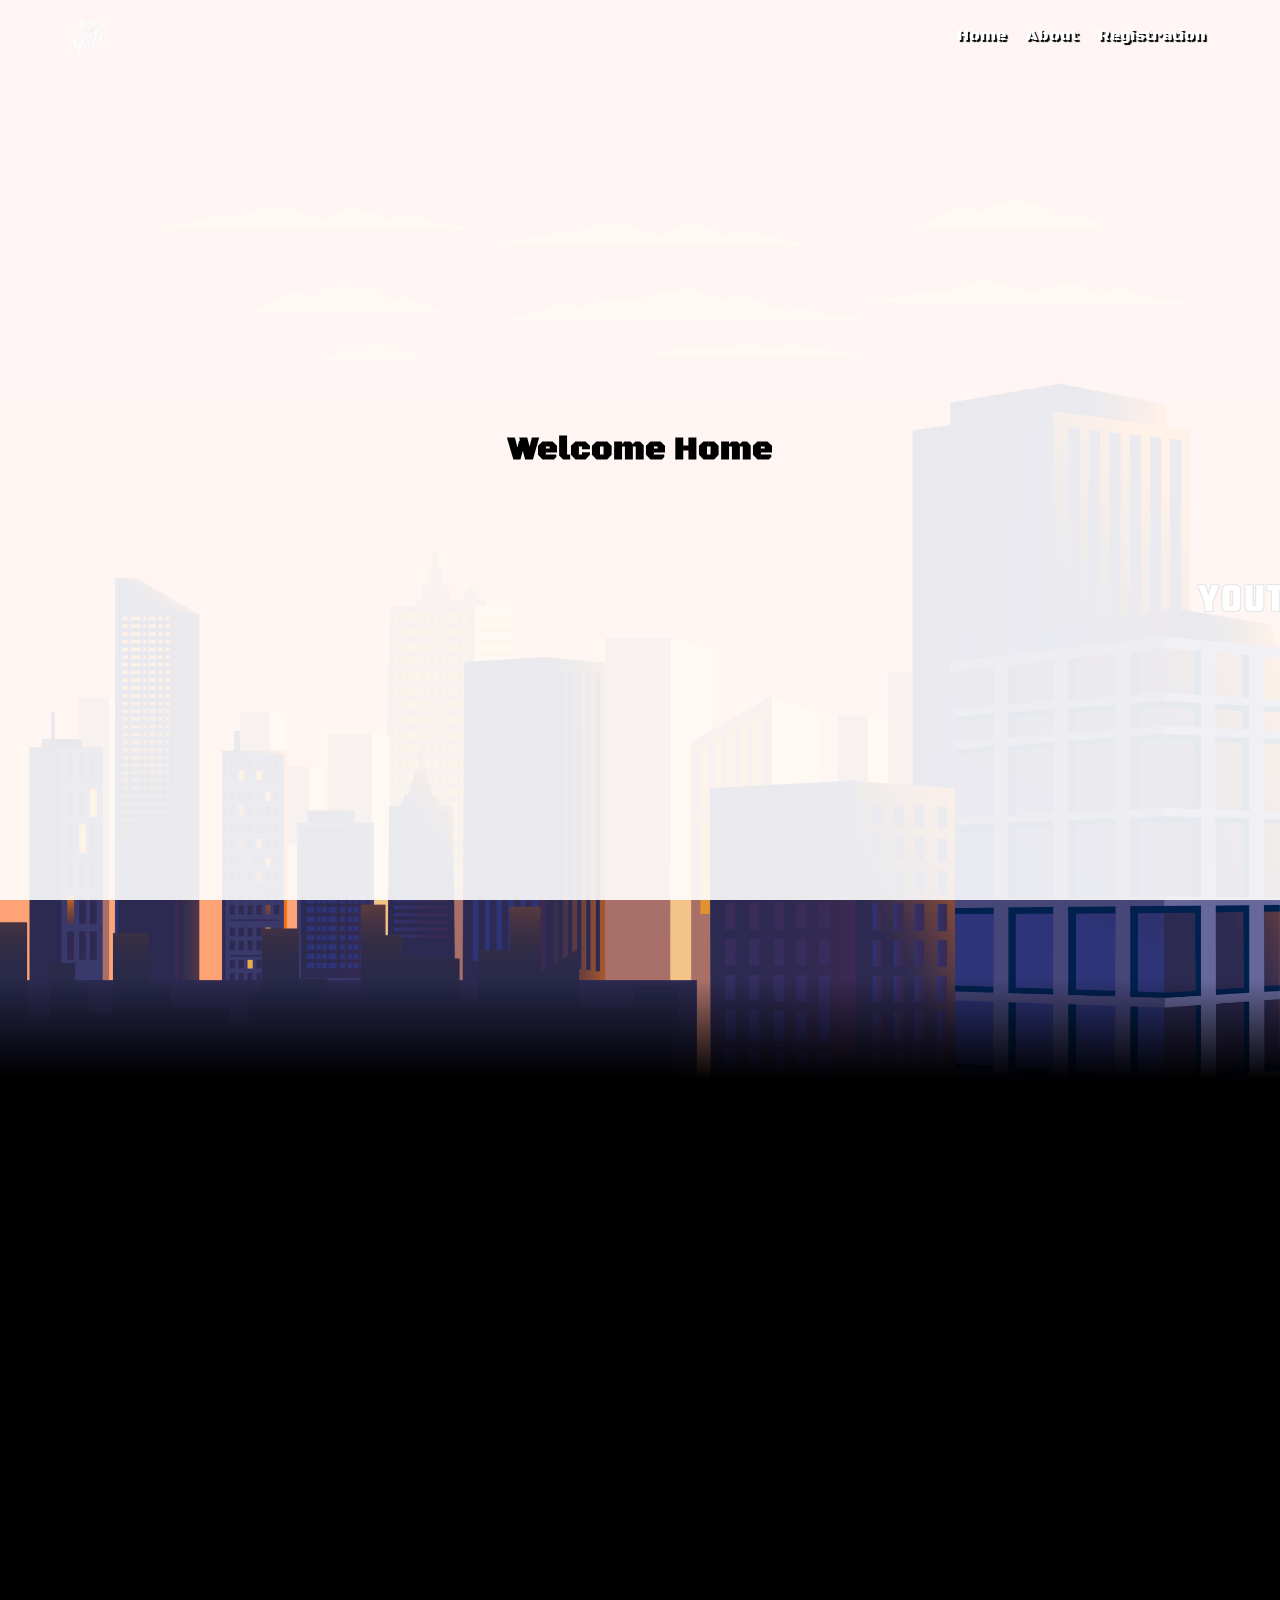
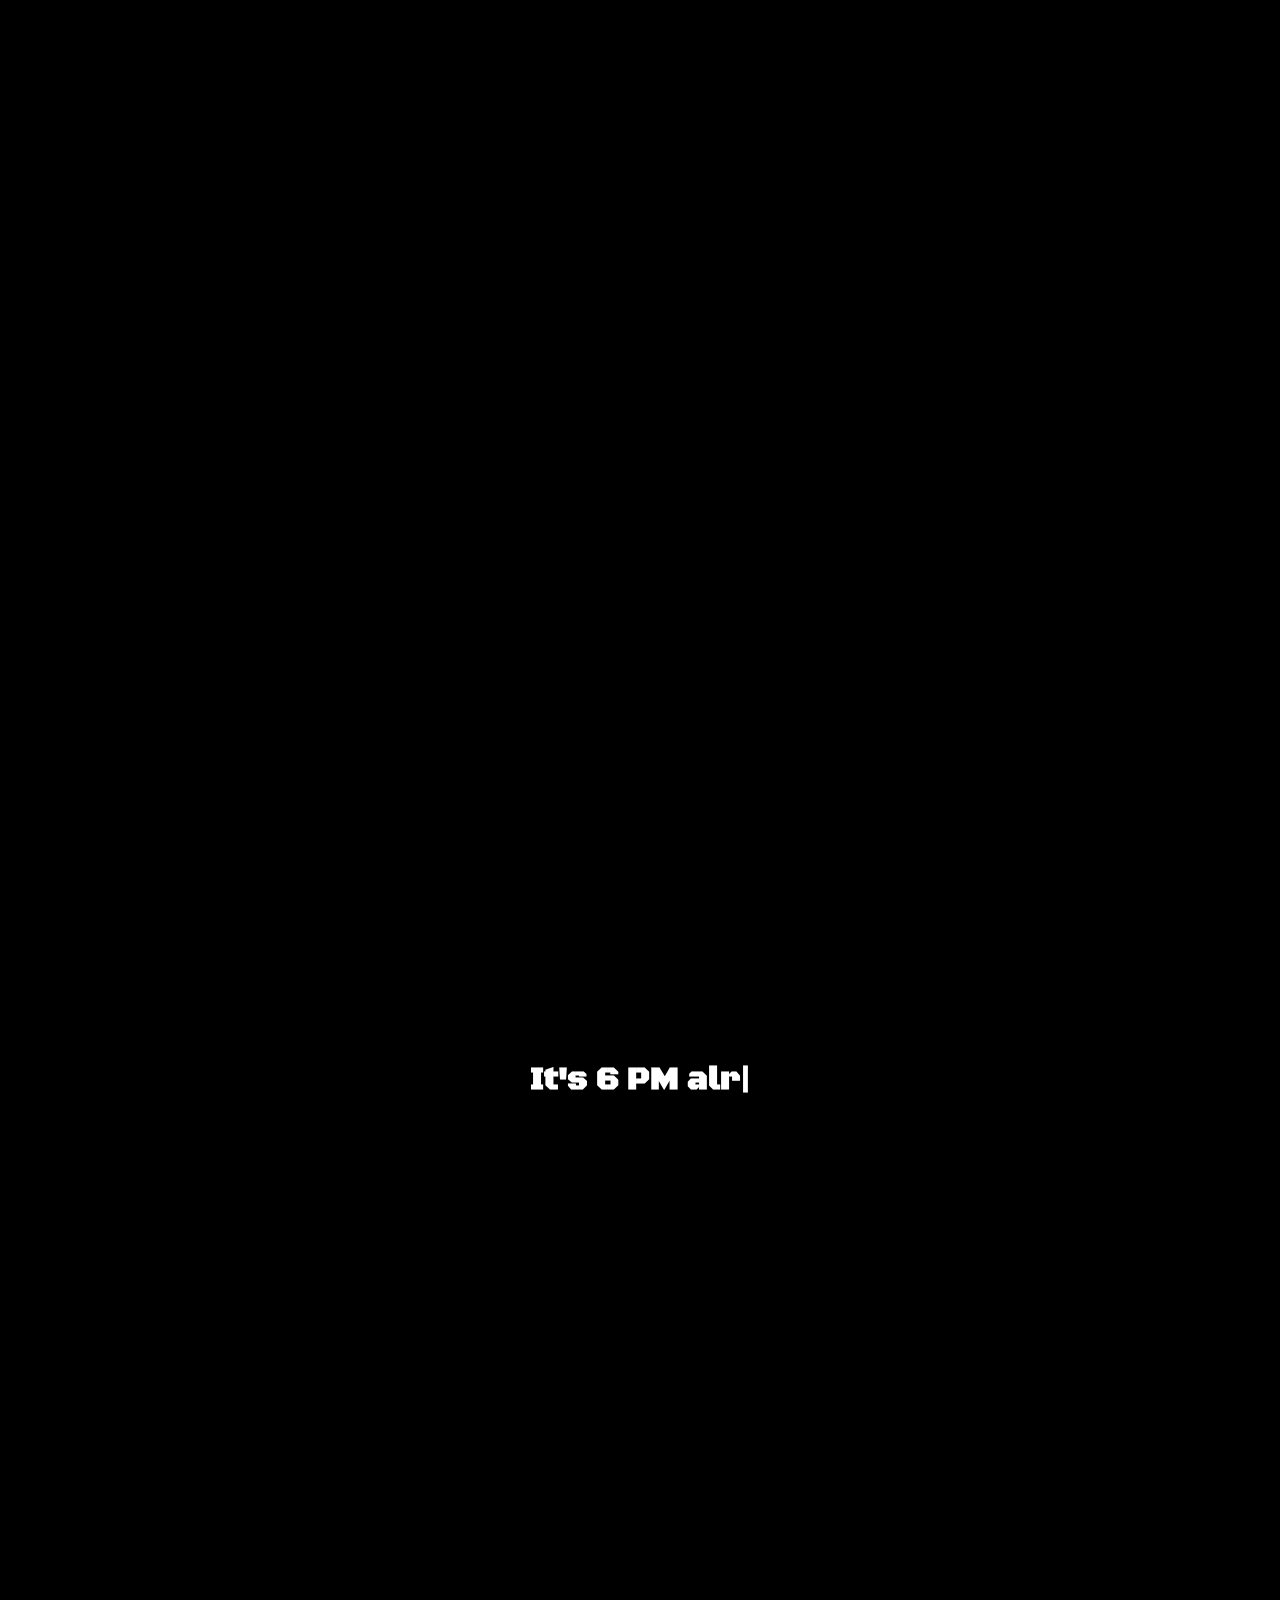
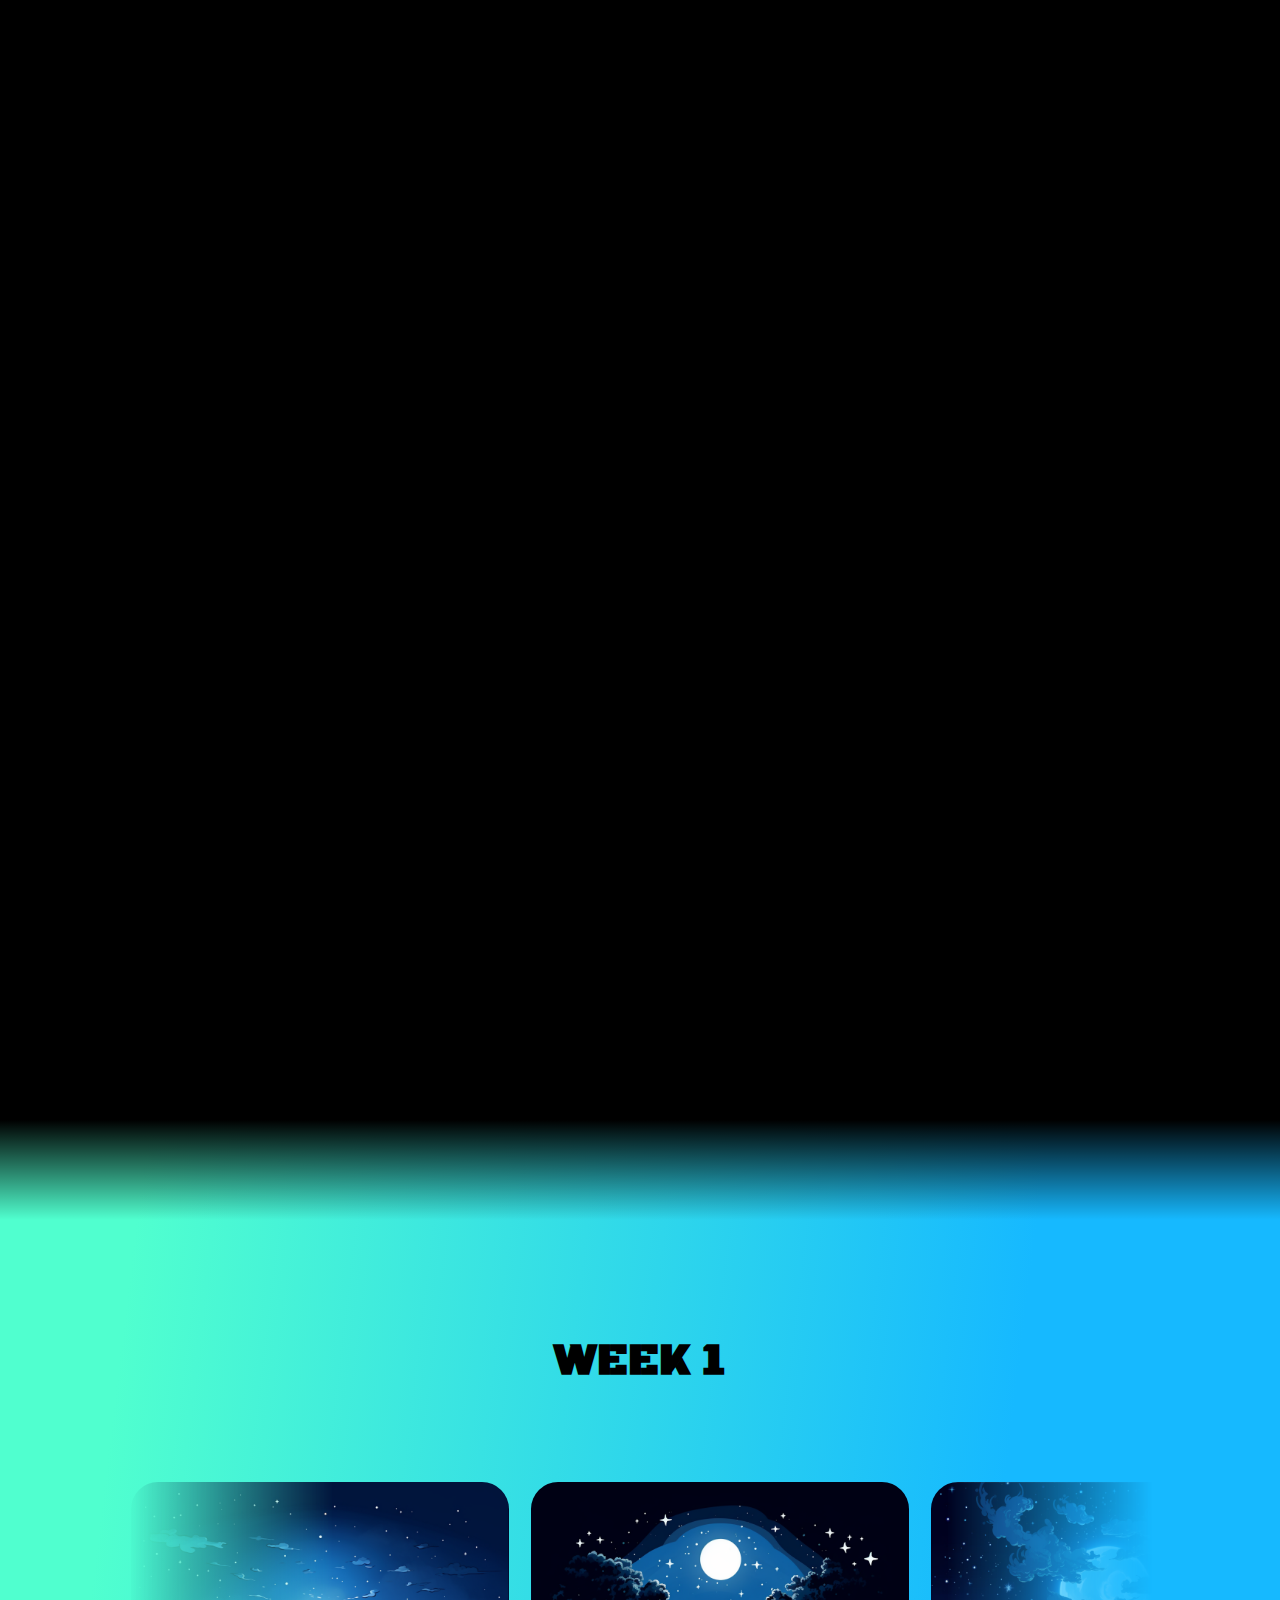
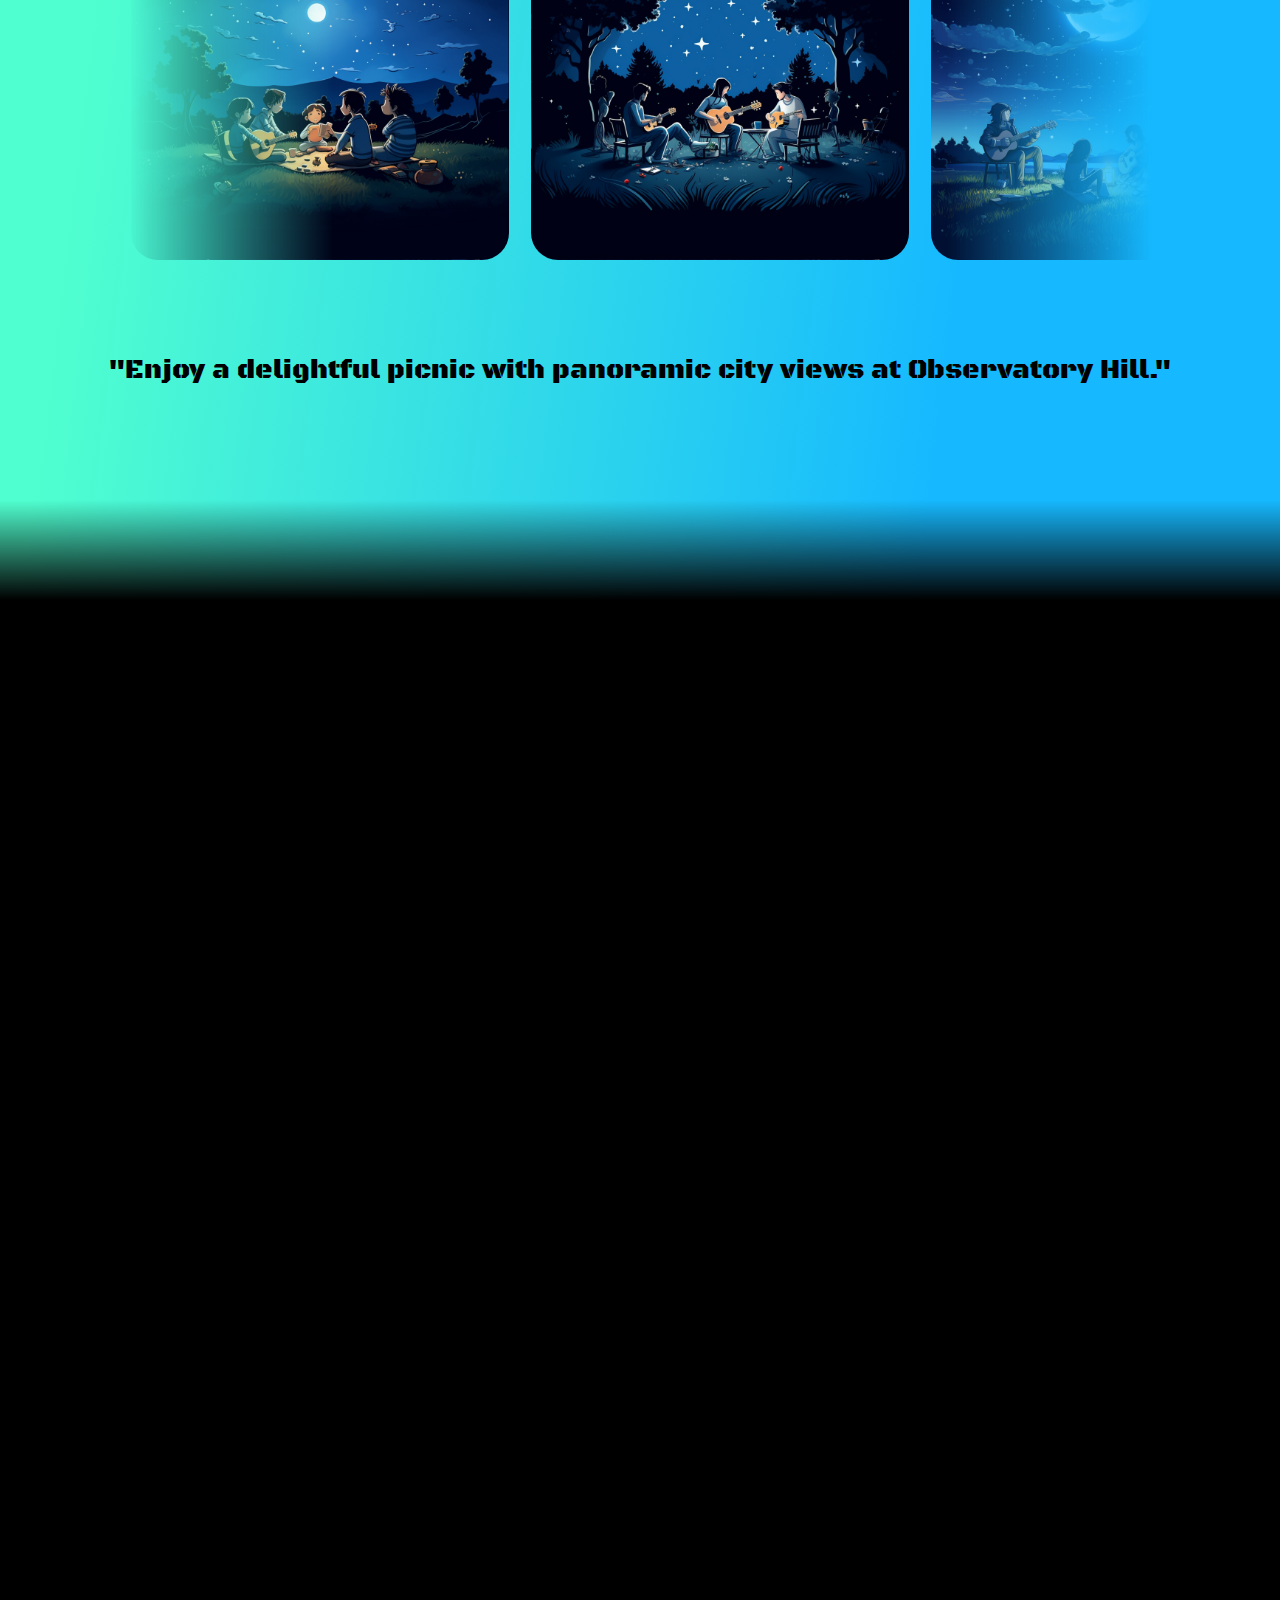
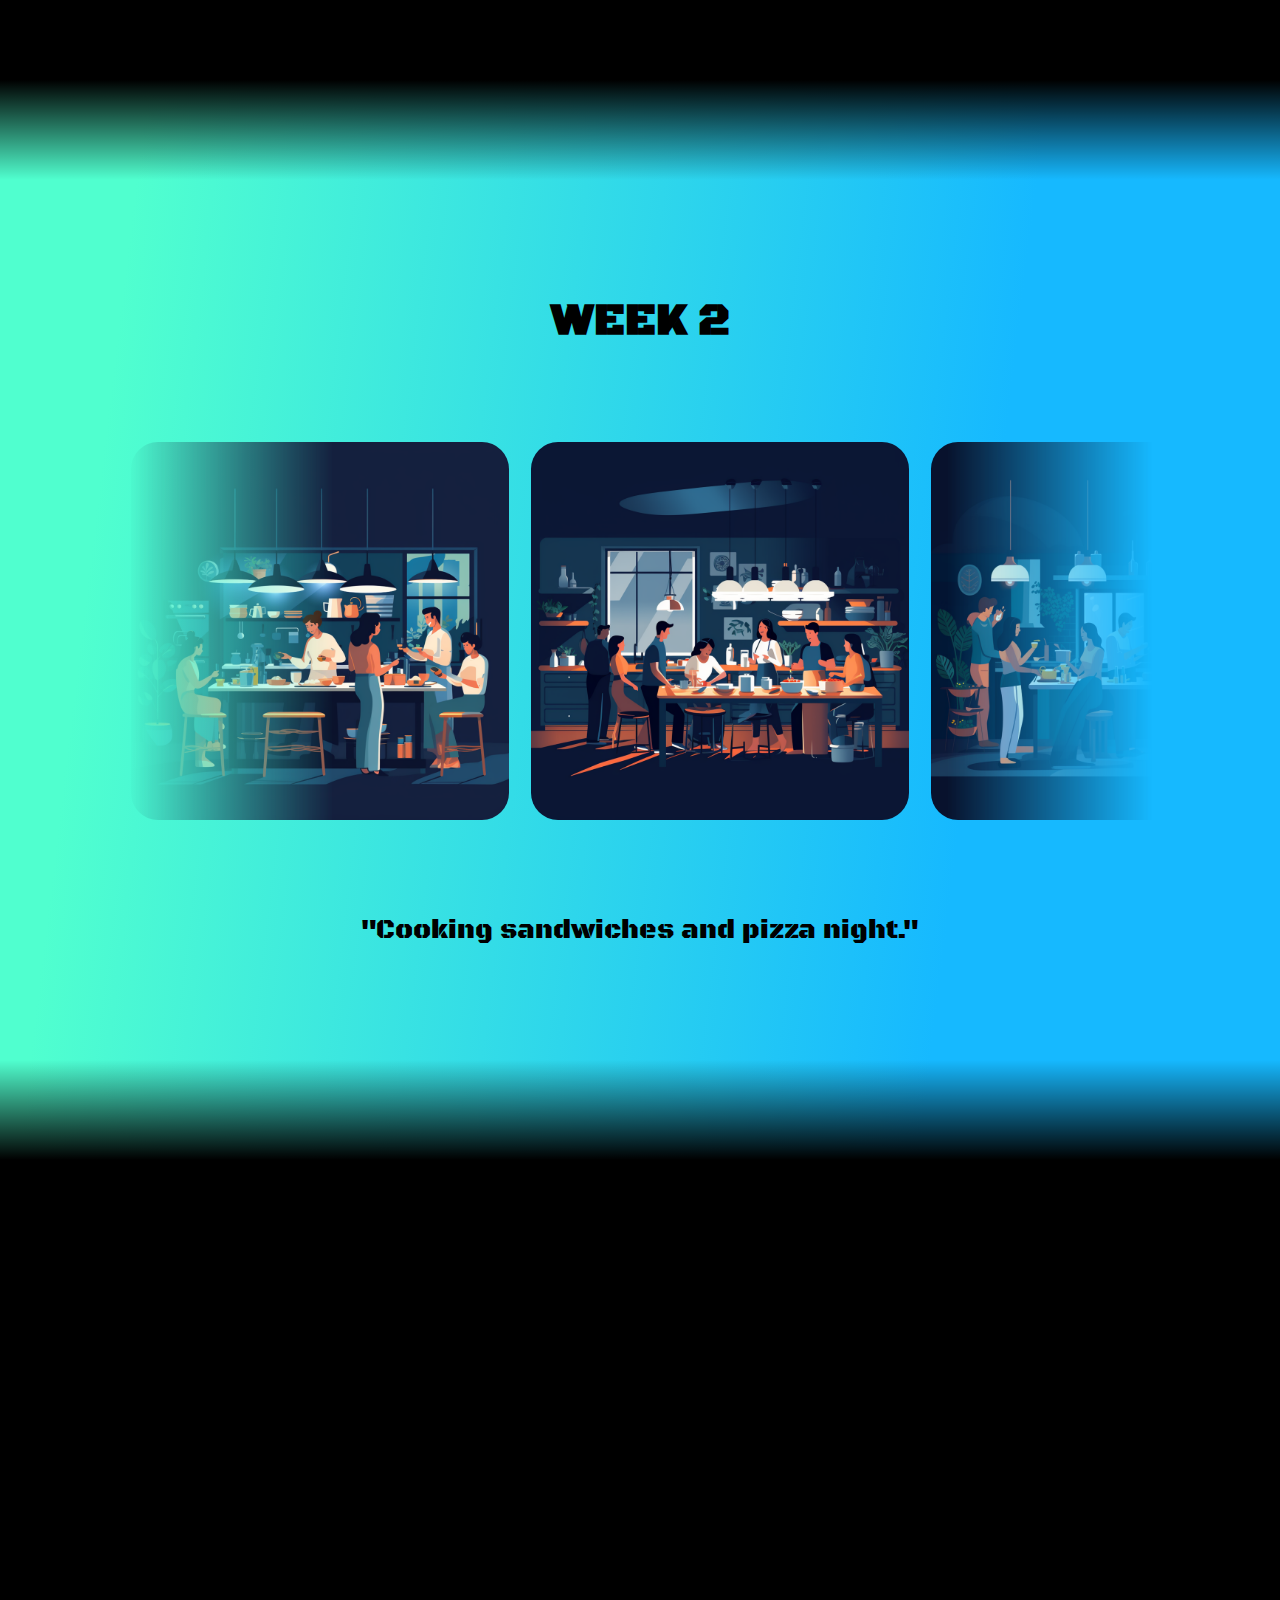
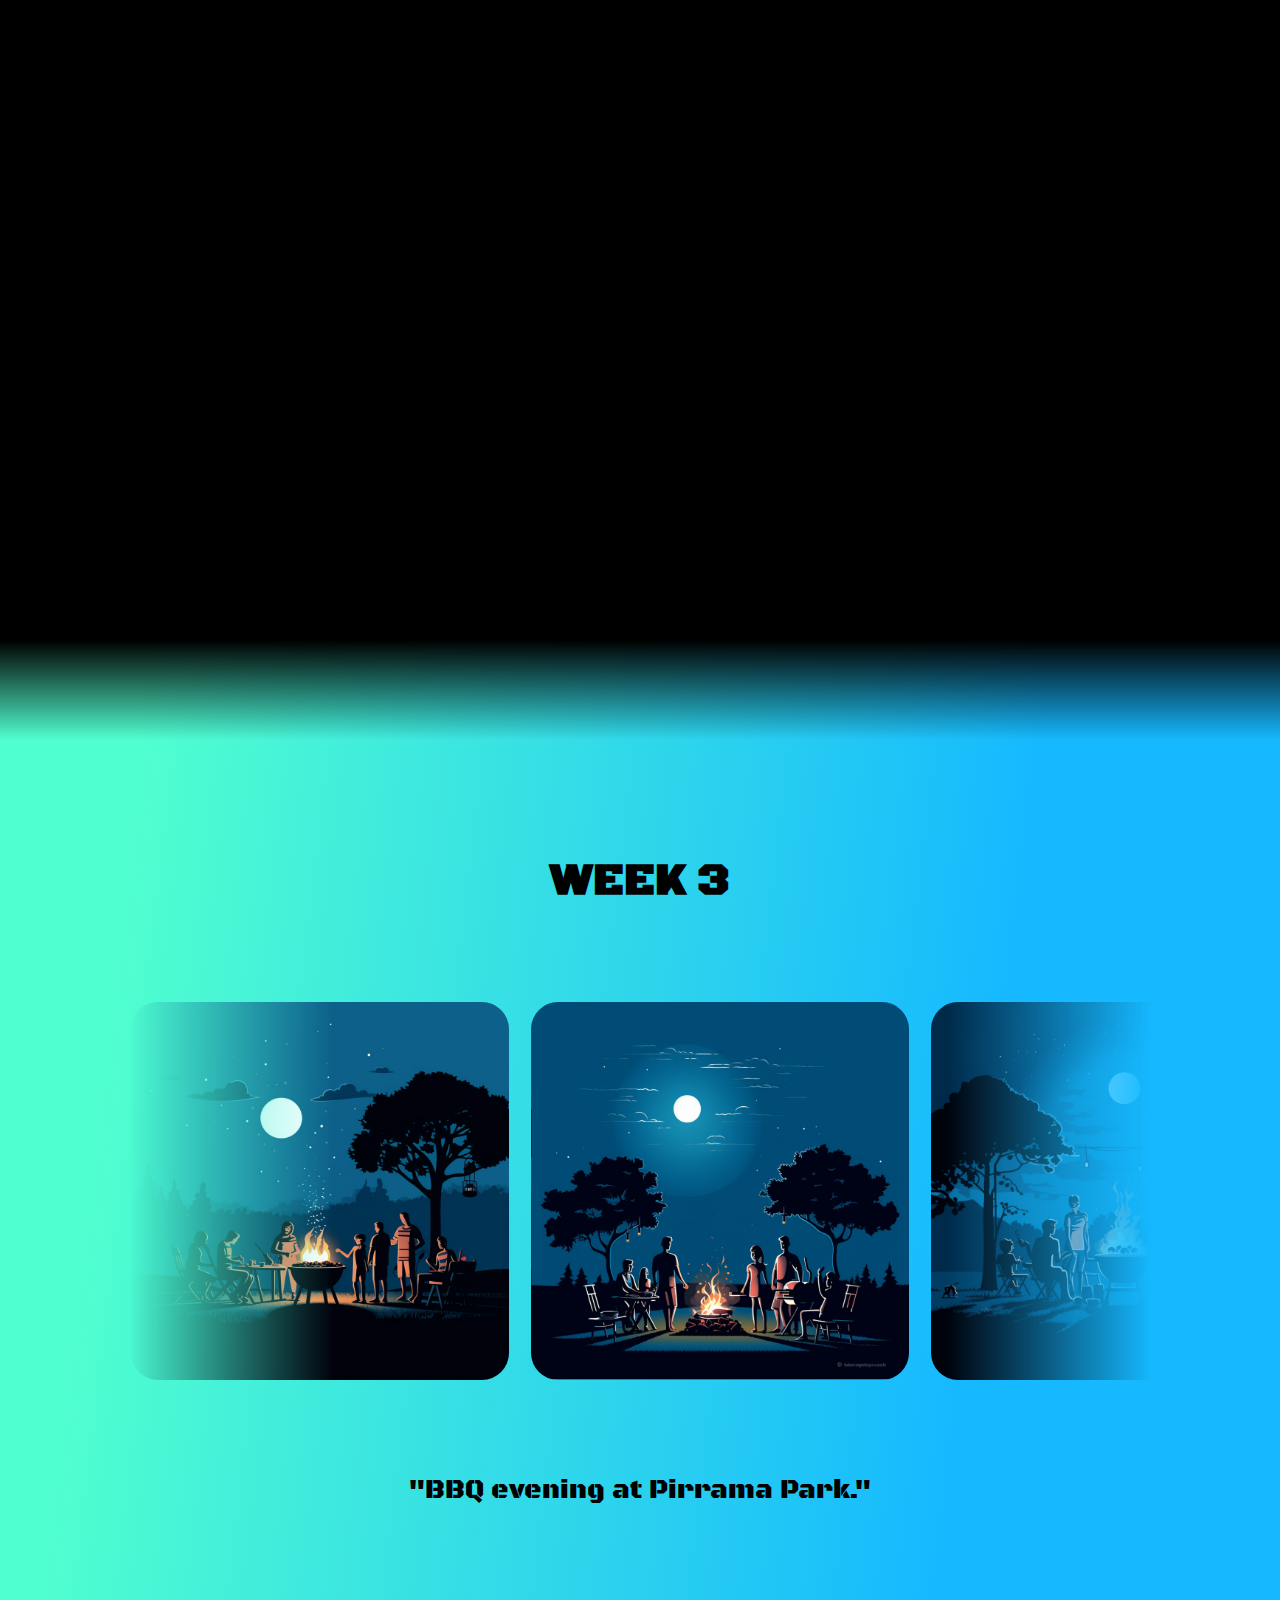
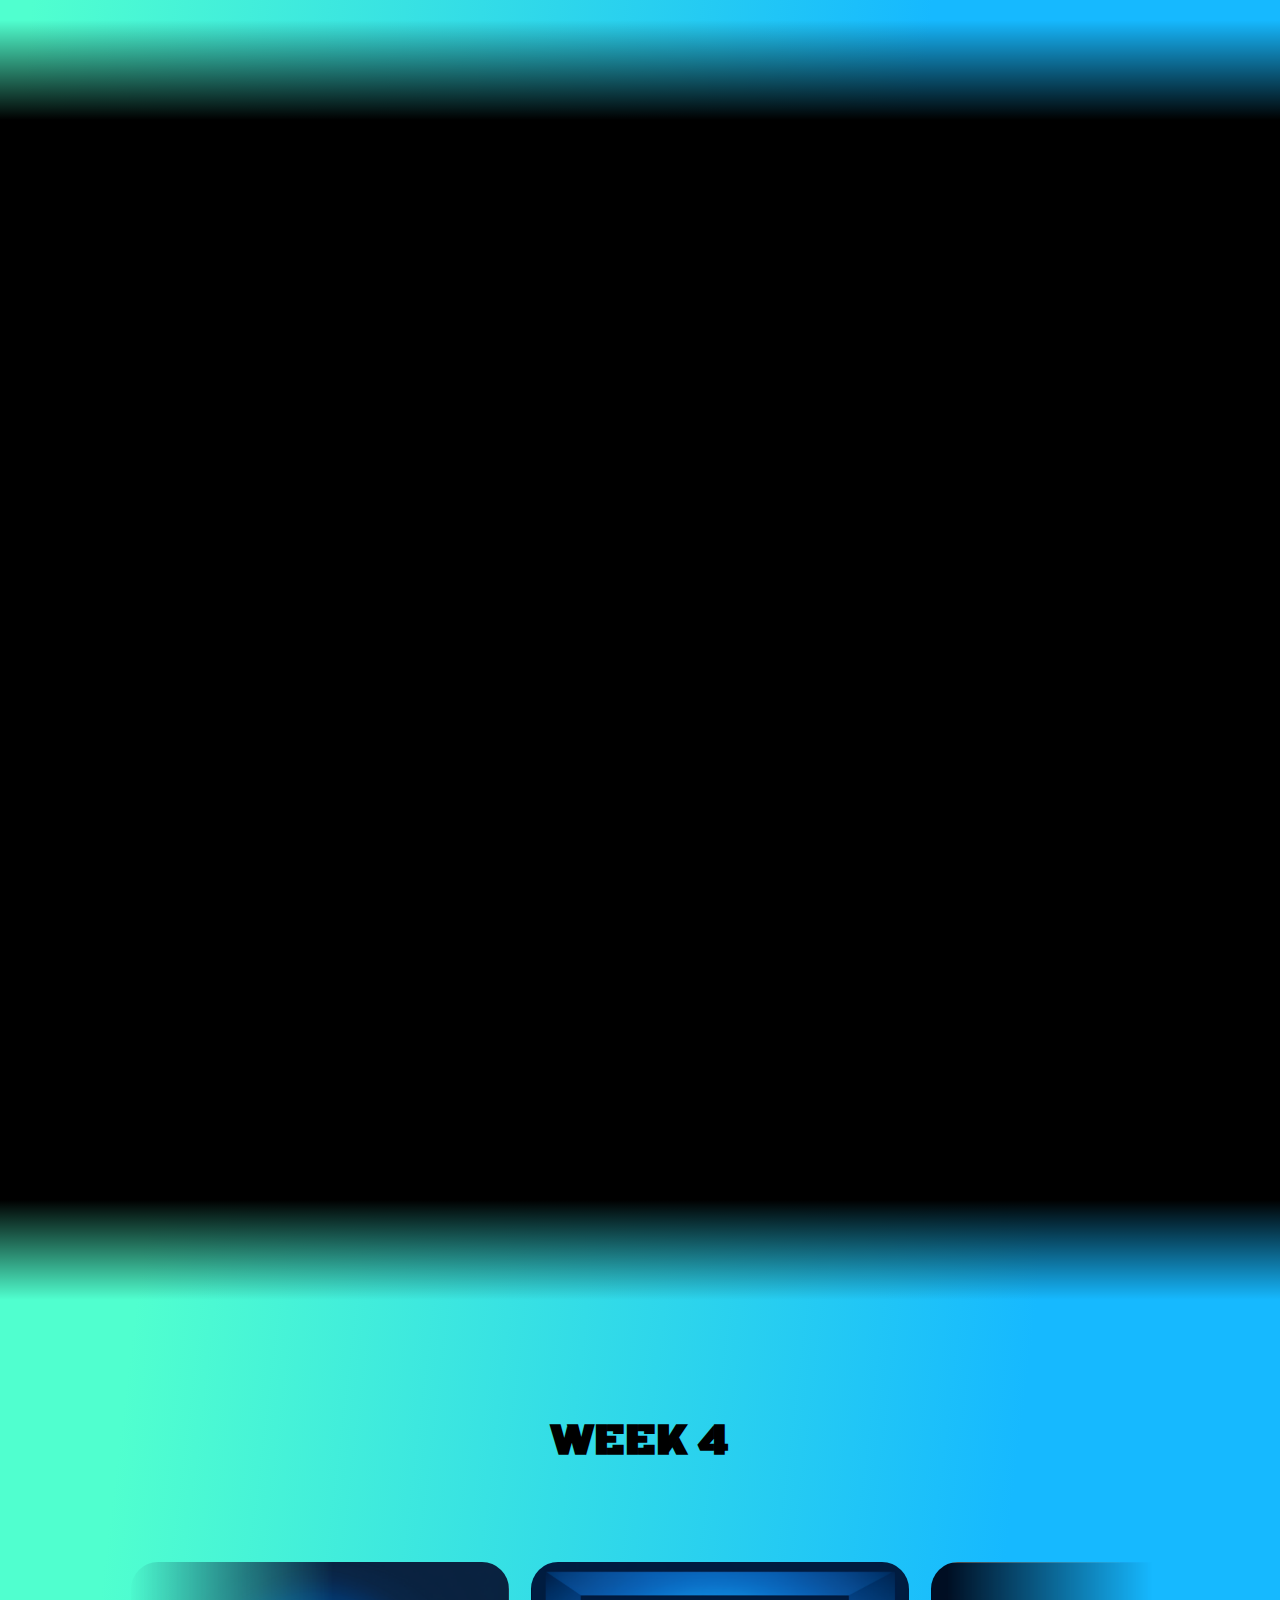
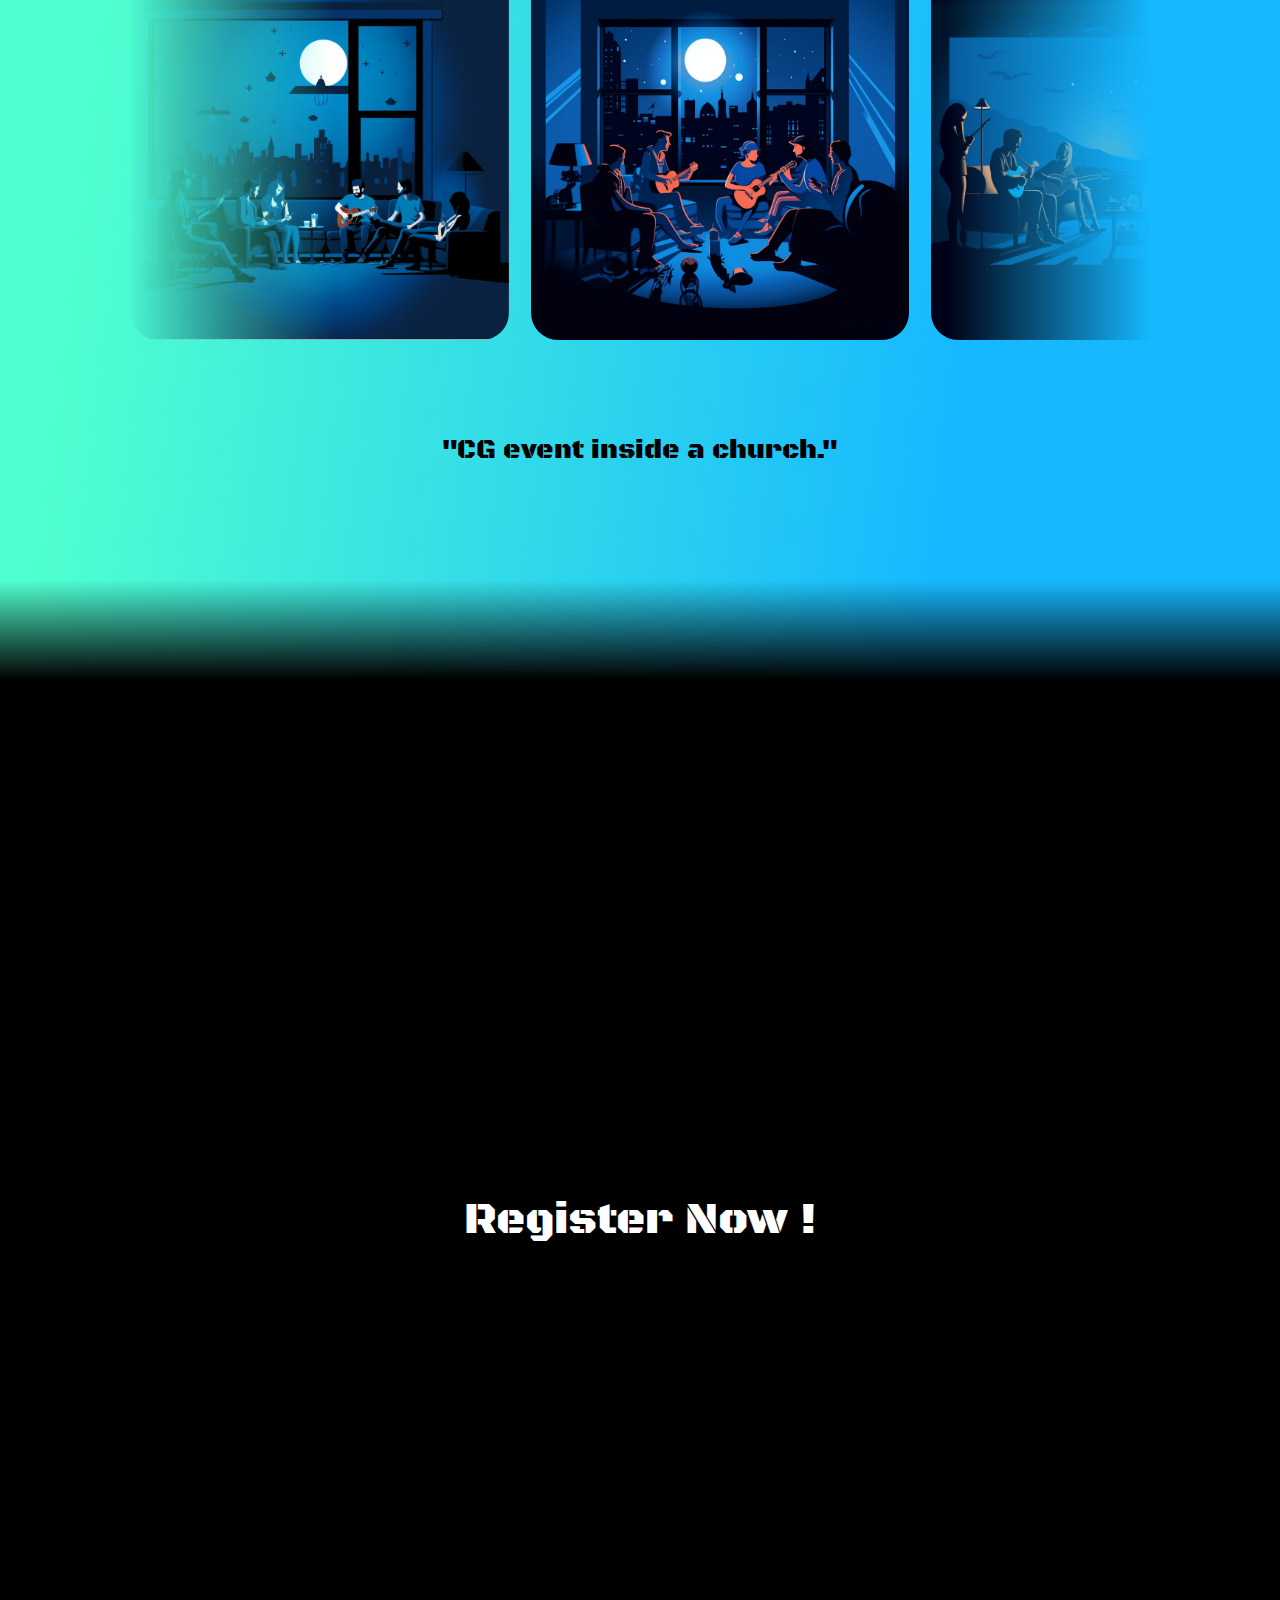
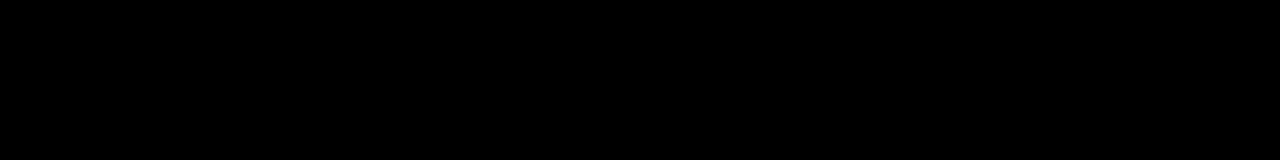
==== commit baab53b1: "added about" ====
--- a/index.html
+++ b/index.html
@@ -6,13 +6,13 @@
     </head>
     <body>
         <div class="intro">
-            <h1>Welcome to ROSC SYDNEY</h1>
+            <h1>Welcome Home</h1>
         </div>
         <div class="navbar">
             <img src="assets/logo.png" alt="AOG" class="logo">
             <ul>
                 <li><a href="#">Home</a></li>
-                <li><a href="#">About</a></li>
+                <li><a href="about.html">About</a></li>
                 <li><a href="register.html">Registration</a></li>
             </ul>
         </div>        
--- a/style.css
+++ b/style.css
@@ -60,7 +60,6 @@
     font-family: 'Black Ops One', sans-serif;
 }
 
-/* Ensure intro takes up entire screen and centers content */
 .intro {
     position: fixed;
     top: 0;
@@ -273,7 +272,7 @@
 
 @media (max-width: 1300px) {
     section {
-        height: 120vh;
+        height: 120vh !important;
     }
     #text {
         bottom: 50vh;
@@ -283,18 +282,69 @@
     #cloud {
         bottom: 30vh;
     }
+    .set-image img {
+        width: 30vw;
+        height: auto;
+        border: solid transparent;
+        border-radius: 30px;
+    }
 }
 
 @media (max-width: 768px) {
     section {
-        height: 80vh;
+        height: 100vh !important;
     }
     #text {
         bottom: 30vh;
-        right: -100vw;
     }
     
     #cloud {
         bottom: 30vh;
     }
+    .set-image img {
+        width: 40vw;
+        height: auto;
+        border: solid transparent;
+        border-radius: 30px;
+    }
+}
+
+@media (max-width: 568px) {
+    section {
+        height: 50vh;
+    }
+    #text {
+        bottom: 30vh;
+        right: -50vw;
+    }
+    
+    #cloud {
+        bottom: 30vh;
+    }
+    .set-image img {
+        width: 30vw;
+        height: auto;
+        border: solid transparent;
+        border-radius: 30px;
+    }
+}
+
+@media (max-width: 458px) {
+    section {
+        height: 50vh;
+    }
+    #text {
+        bottom: 30vh;
+        right: -70vw;
+    }
+    
+    #cloud {
+        bottom: 30vh;
+    }
+    .set-image img {
+        width: 40vw;
+        height: auto;
+        border: solid transparent;
+        border-radius: 30px;
+    }
 }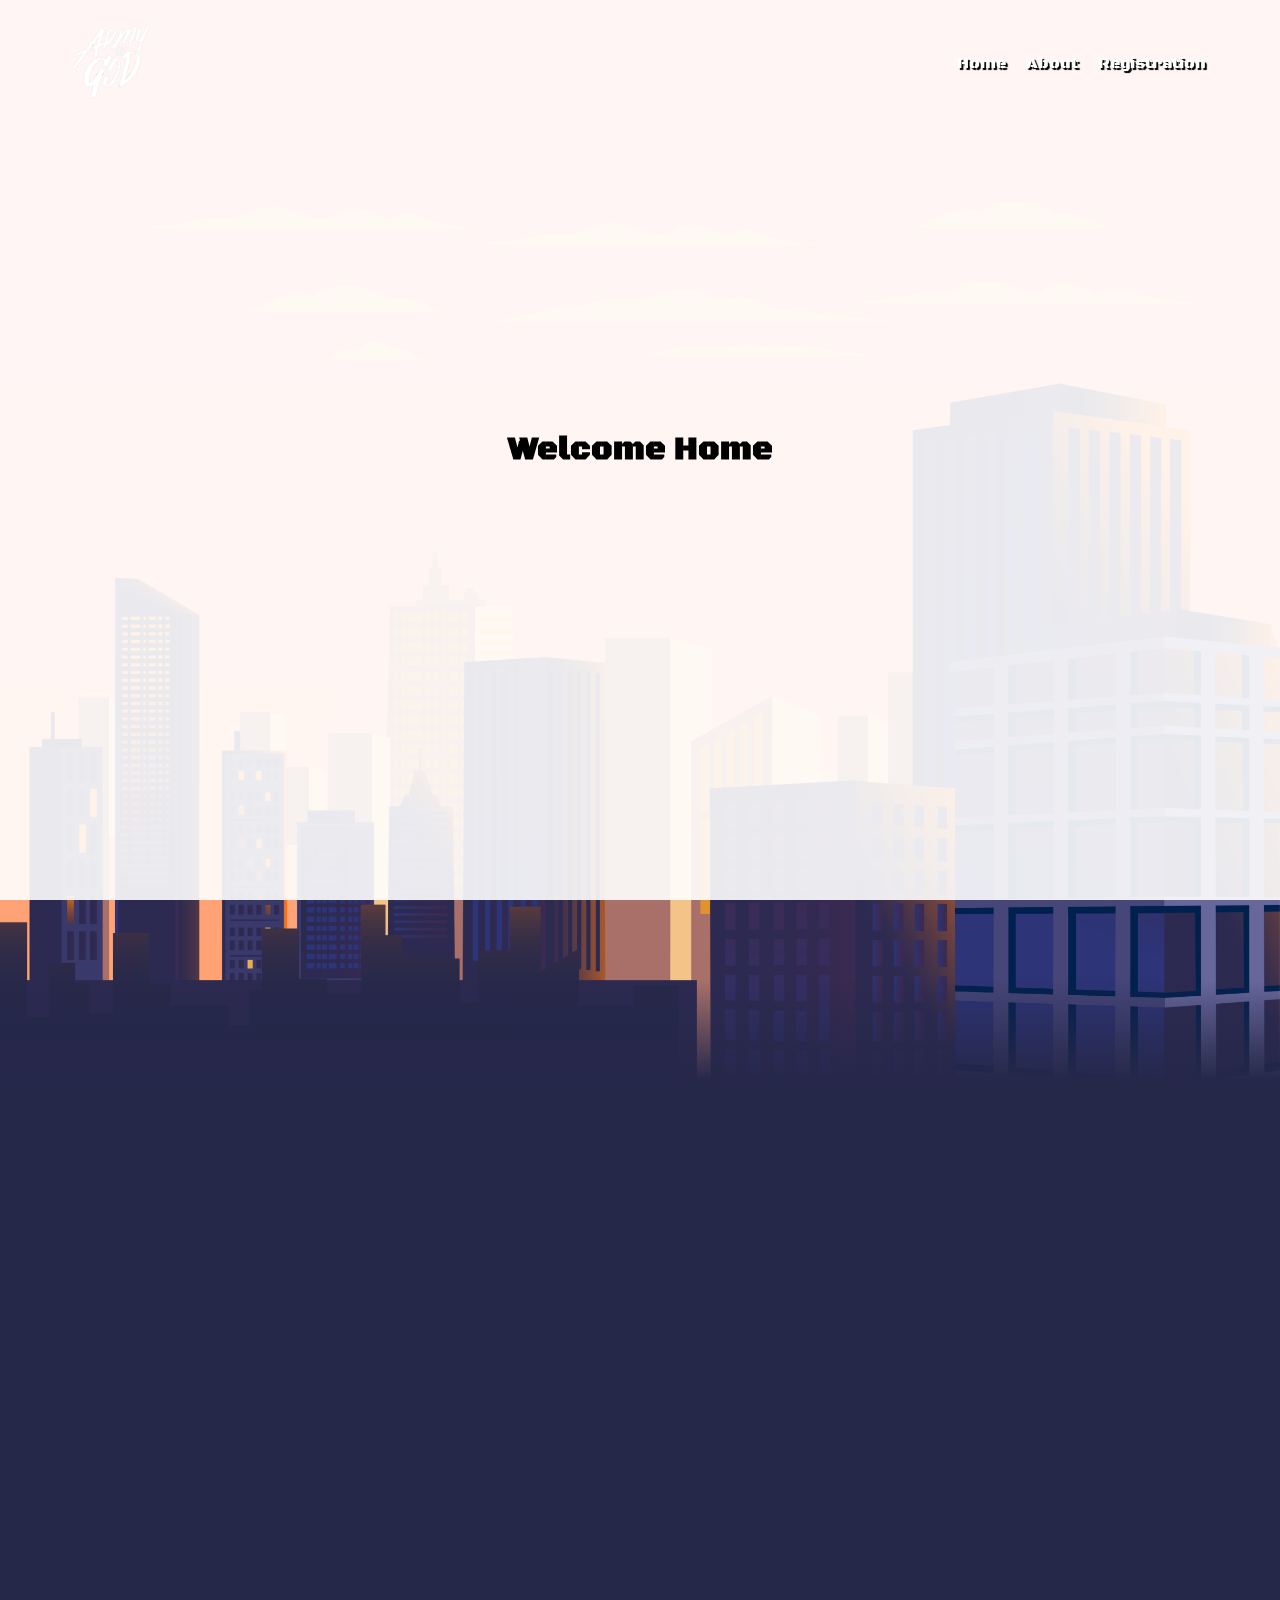
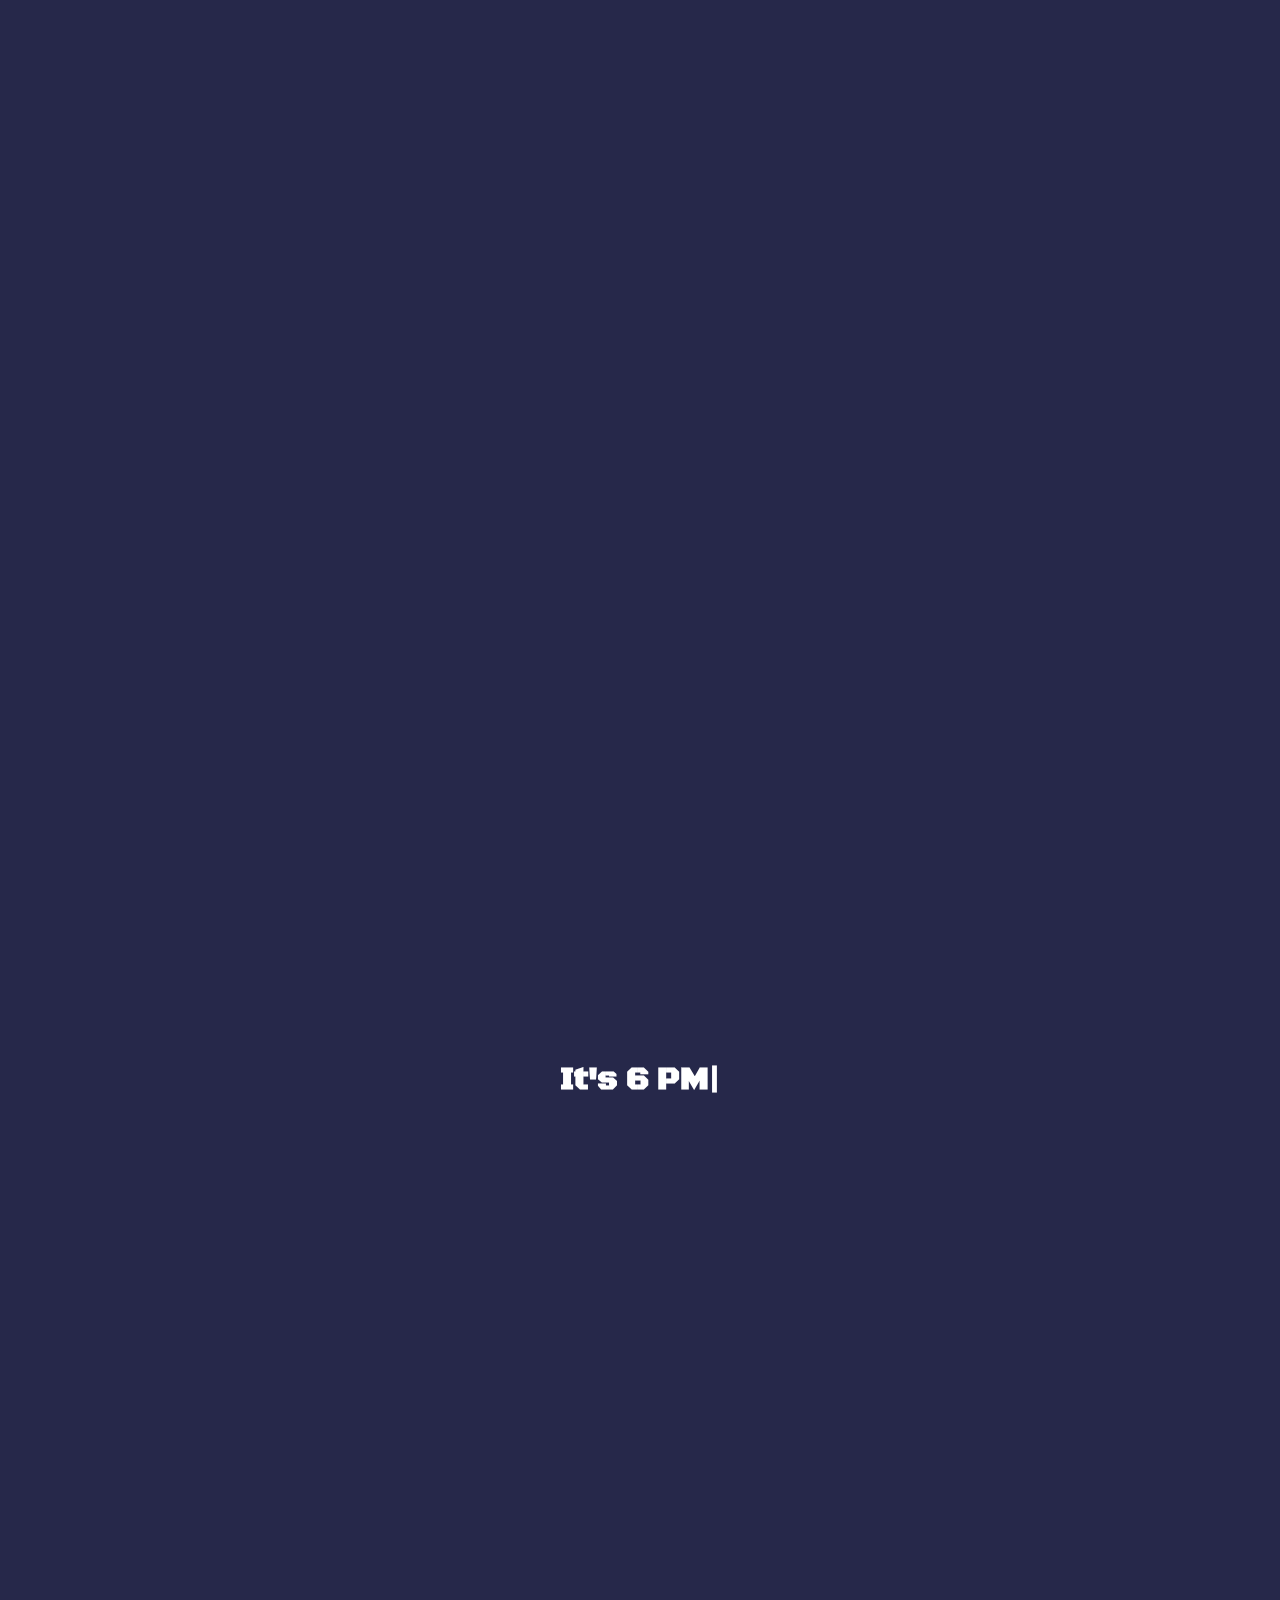
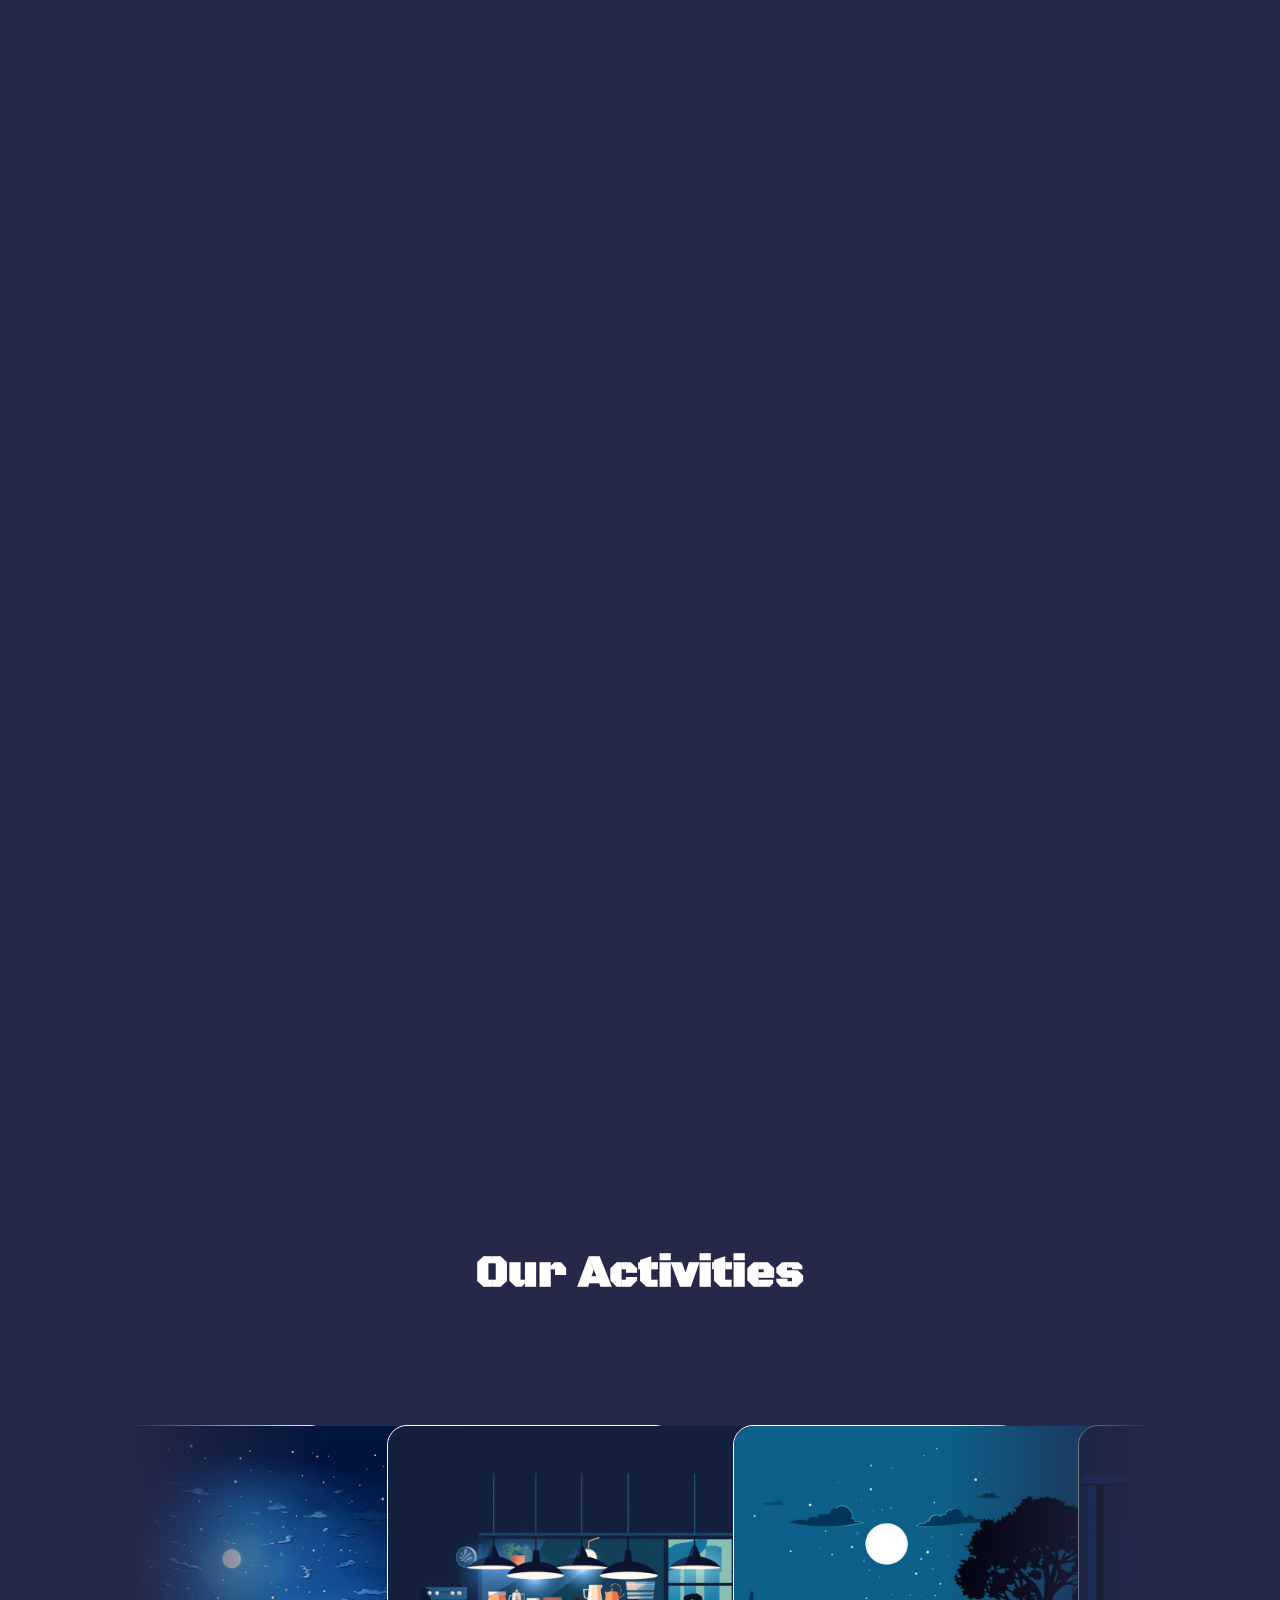
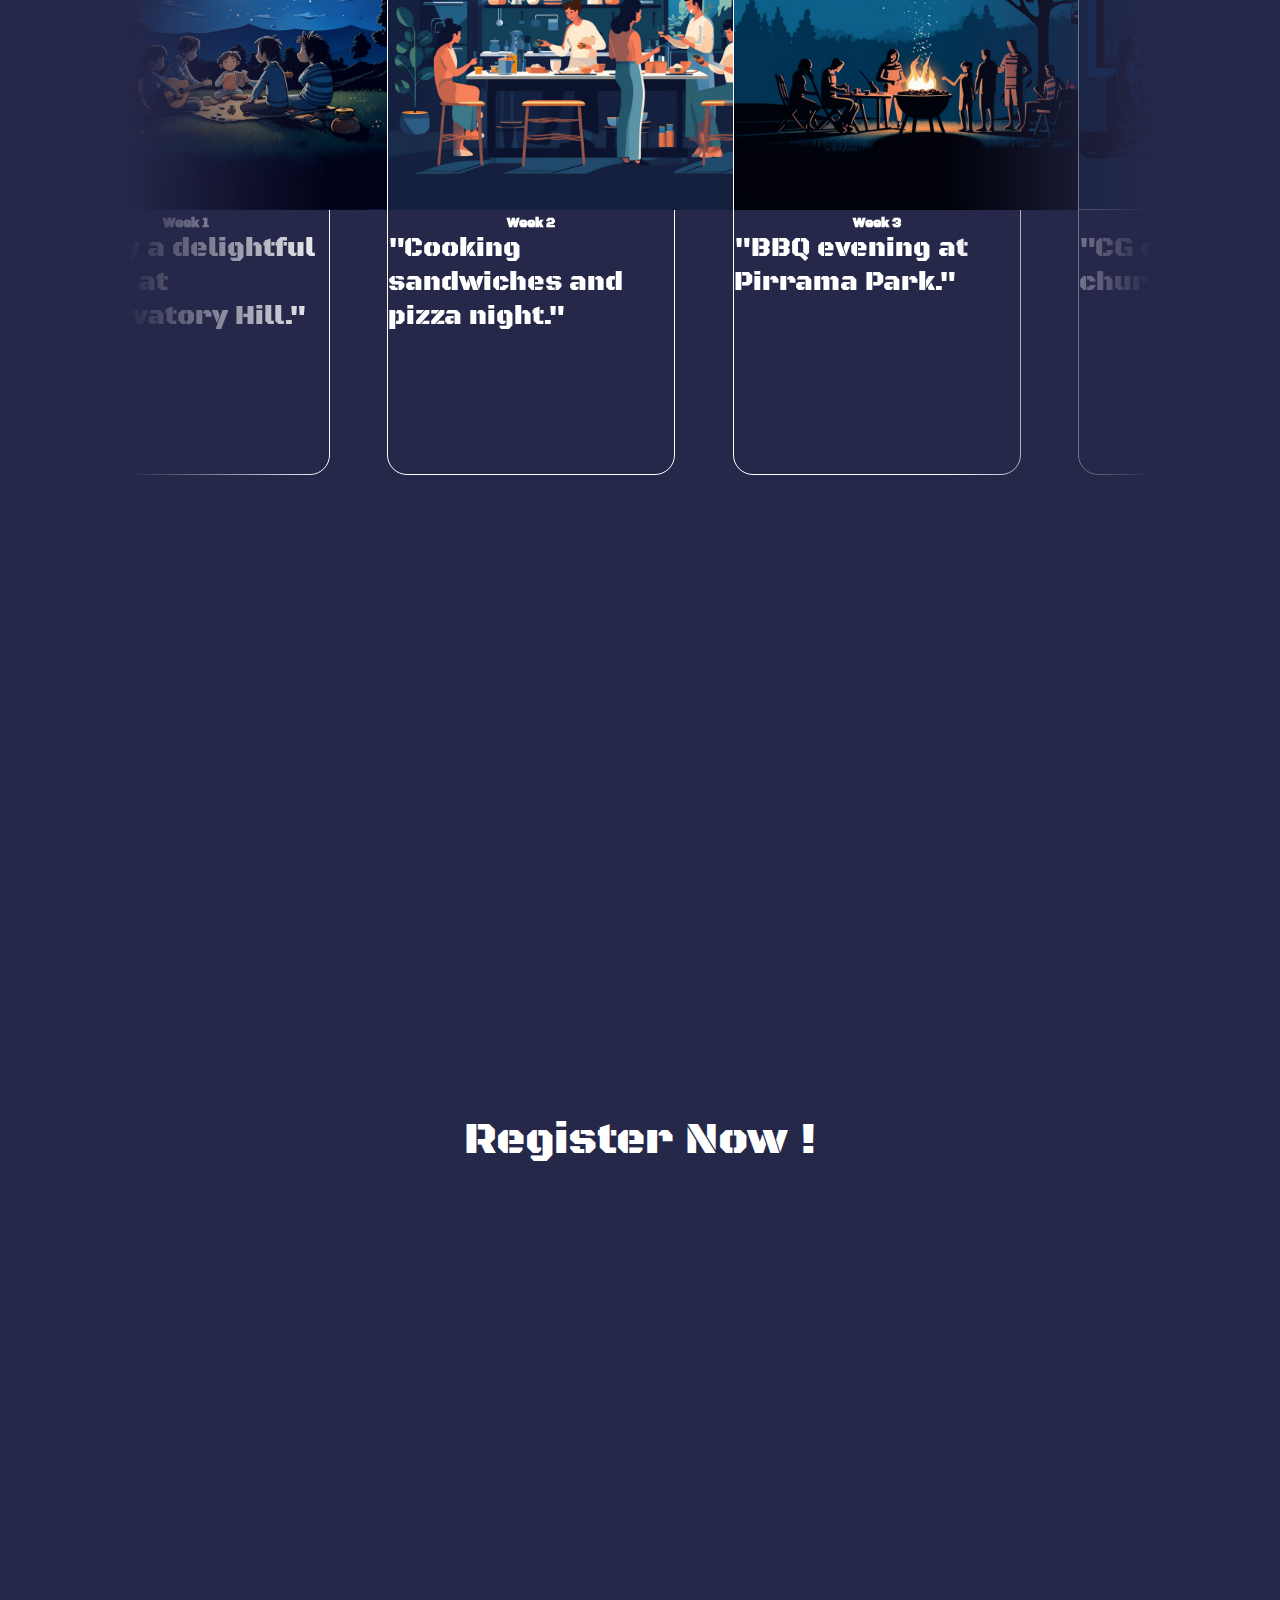
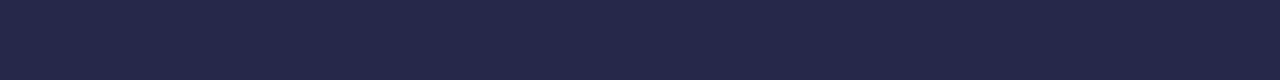
==== commit 85862e53: "FINAL DESIGN" ====
--- a/index.html
+++ b/index.html
@@ -1,6 +1,7 @@
 <!DOCTYPE html>
 <html>
     <head>
+        <link href="https://cdn.jsdelivr.net/npm/bootstrap@5.0.2/dist/css/bootstrap.min.css" rel="stylesheet" integrity="sha384-EVSTQN3/azprG1Anm3QDgpJLIm9Nao0Yz1ztcQTwFspd3yD65VohhpuuCOmLASjC" crossorigin="anonymous">
         <link rel="stylesheet" href="style.css">
         <meta name="viewport" content="width=device-width, initial-scale=1.0">
     </head>
@@ -9,7 +10,7 @@
             <h1>Welcome Home</h1>
         </div>
         <div class="navbar">
-            <img src="assets/logo.png" alt="AOG" class="logo">
+           <a href="#"><img src="assets/logo.png" alt="AOG" class="logo"></a>
             <ul>
                 <li><a href="#">Home</a></li>
                 <li><a href="about.html">About</a></li>
@@ -32,7 +33,9 @@
             </div>
         </section>
         <div class="transition"></div>
-        <section class="activitySection">
+        <!-- V1 
+            
+            <section class="activitySection">
             <h1>WEEK 1</h1>
             <div class="scroller">
                 <div class="set-image scroller__inner">
@@ -78,9 +81,58 @@
                     <img src="assets/activity/IN3.png">
                     <img src="assets/activity/IN4.png">
                 </div>
-            </div>
-            <p>"CG event inside a church."</p>
-        </section>              
+            </div> -->
+            <!-- <p>"CG event inside a church."</p> -->
+            <section>
+                <h1 id="activities"> Our Activities</h1>
+                <div class="scroller">
+                    <div class="set-image scroller__inner">
+                        <div class="card-container">
+                            <div class="card-wrapper">
+                                <div class="card" style="width: 18rem;">
+                                    <img src="assets/activity/PICNIC1.png" class="card-img-top" alt="...">
+                                    <div class="card-body">
+                                    <h5 class="card-title">Week 1</h5>
+                                    <p class="card-text">"Enjoy a delightful picnic at Observatory Hill."</p>
+                                    <a href="/about.html" class="btn btn-primary">Documentation</a>
+                                    </div>
+                                </div>
+                            </div>
+                            <div class="card-wrapper">
+                                <div class="card" style="width: 18rem;">
+                                    <img src="assets/activity/COOK1.png" class="card-img-top" alt="...">
+                                    <div class="card-body">
+                                    <h5 class="card-title">Week 2</h5>
+                                    <p class="card-text">"Cooking sandwiches and pizza night."</p>
+                                    <a href="/register.html" class="btn btn-primary">Join In</a>
+                                    </div>
+                                </div>
+                            </div>
+                            <div class="card-wrapper">
+                                <div class="card" style="width: 18rem;">
+                                    <img src="assets/activity/BBQ1.png" class="card-img-top" alt="...">
+                                    <div class="card-body">
+                                    <h5 class="card-title">Week 3</h5>
+                                    <p class="card-text">"BBQ evening at Pirrama Park."</p>
+                                    <a href="/register.html" class="btn btn-primary">Join In</a>
+                                    </div>
+                                </div>
+                            </div>
+                            <div class="card-wrapper">
+                                <div class="card" style="width: 18rem;">
+                                    <img src="assets/activity/IN1.png" class="card-img-top" alt="...">
+                                    <div class="card-body">
+                                    <h5 class="card-title">Week 4</h5>
+                                    <p class="card-text">"CG event inside a church."</p>
+                                    <a href="/register.html" class="btn btn-primary">Join In</a>
+                                    </div>
+                                </div>
+                            </div>
+                        </div>
+                    </div>
+                </div>
+        </section>
+        <script src="https://cdn.jsdelivr.net/npm/bootstrap@5.0.2/dist/js/bootstrap.bundle.min.js" integrity="sha384-MrcW6ZMFYlzcLA8Nl+NtUVF0sA7MsXsP1UyJoMp4YLEuNSfAP+JcXn/tWtIaxVXM" crossorigin="anonymous"></script>          
         <script src="script.js"></script>
         <section class="transition">
             <a href="register.html" style="text-decoration: none; font-size: 5vh;">Register Now !</a>
--- a/style.css
+++ b/style.css
@@ -17,6 +17,12 @@
     margin: 0;
 }
 
+
+body {
+    min-height: 100vh;
+    font-family: 'Black Ops One', sans-serif;
+}
+
 .navbar {
     display: flex;
     justify-content: space-between; /* Push logo to the left and ul to the right */
@@ -31,7 +37,7 @@
 }
 
 .logo {
-    height: 50px; /* You can adjust this to change the logo size */
+    height: 100px; /* You can adjust this to change the logo size */
 }
 
 .navbar ul {
@@ -53,11 +59,6 @@
 .navbar a:hover {
     color: gray; /* Color on hover, change as desired */
     text-shadow: 2px 2px 1px black; /* Black outline on hover */
-}
-
-body {
-    min-height: 100vh;
-    font-family: 'Black Ops One', sans-serif;
 }
 
 .intro {
@@ -129,7 +130,7 @@
     bottom: 0;
     width: 100%;
     height: 100px;
-    background: linear-gradient(to top, black, transparent);
+    background: linear-gradient(to top, #26284a, transparent);
     z-index: 1000;
 }
 
@@ -147,7 +148,7 @@
 
 .transition {
     height: 120vh;
-    background-color: black;
+    background-color: #26284a;
     z-index: 1000;
     position: relative;
 }
@@ -158,14 +159,14 @@
     bottom: 0;
     width: 100%;
     height: 150px; /* or whatever height you desire for the fade effect */
-    background: linear-gradient(to top, black, transparent);
+    background: linear-gradient(to top, #26284a, transparent);
     z-index: 1; /* Ensuring this is above the base layer but not necessarily above other content you might have */
 }
 
 .type-section {
     height: 100vh;
     position: relative;
-    background-color: black;
+    background-color: #26284a;
 }
 
 .introduction {
@@ -202,11 +203,44 @@
 }
 
 section {
+    gap: 20px;
     display: flex;
     flex-direction: column;
+    justify-content: space-evenly;
+    align-items: center;
+    padding: 20px;
+    background-color: #26284a;
+    color: white;
+}
+
+.card-container {
+    display: flex;
+    flex-direction: row;
     justify-content: center;
     align-items: center;
-    height: 120vh;
+    gap: 5%;
+}
+
+.card {
+    border-radius: 20px;
+    height: 650px;
+    background-color: #26284a;
+    border: 1px solid white;
+}
+
+.card img {
+    border-radius: 20px 20px 0 0;
+}
+
+.card-body {
+    display: flex;
+    flex-direction: column;
+    align-items: center;
+}
+
+.btn, .btn-primary {
+    position: absolute;
+    bottom: 1%;
 }
 
 section h1 {
@@ -225,29 +259,22 @@
     max-width: 80vw;
 }
 
-.set-image img {
-    width: 15vw;
-    height: auto;
-    border: solid transparent;
-    border-radius: 30px;
-}
-
 .scroller__inner {
     display: flex;
-    gap: 1rem;
+    gap: 15rem;
     flex-wrap: wrap;
 }
 
 .scroller[data-animated="true"] {
     overflow: hidden;
-    -webkit-mask: linear-gradient(90deg, transparent, white 20%, white 80%, transparent);
+    -webkit-mask: linear-gradient(90deg, transparent, white 10%, white 80%, transparent);
     mask: linear-gradient(90deg, transparent, white 20%, white 80%, transparent);
 }
 
 .scroller[data-animated="true"] .scroller__inner {
     width: max-content;
     flex-wrap: nowrap;
-    animation: scroll 20s linear infinite;
+    animation: scroll 40s linear infinite;
 }
 
 .transition a {
@@ -275,7 +302,7 @@
         height: 120vh !important;
     }
     #text {
-        bottom: 50vh;
+        bottom: 38vh;
         right: -20vw;
     }
     
@@ -285,8 +312,6 @@
     .set-image img {
         width: 30vw;
         height: auto;
-        border: solid transparent;
-        border-radius: 30px;
     }
 }
 
@@ -304,8 +329,6 @@
     .set-image img {
         width: 40vw;
         height: auto;
-        border: solid transparent;
-        border-radius: 30px;
     }
 }
 
@@ -324,8 +347,6 @@
     .set-image img {
         width: 30vw;
         height: auto;
-        border: solid transparent;
-        border-radius: 30px;
     }
 }
 
@@ -334,7 +355,8 @@
         height: 50vh;
     }
     #text {
-        bottom: 30vh;
+        font-size: 2rem;
+        bottom: 20vh;
         right: -70vw;
     }
     
@@ -344,7 +366,5 @@
     .set-image img {
         width: 40vw;
         height: auto;
-        border: solid transparent;
-        border-radius: 30px;
     }
 }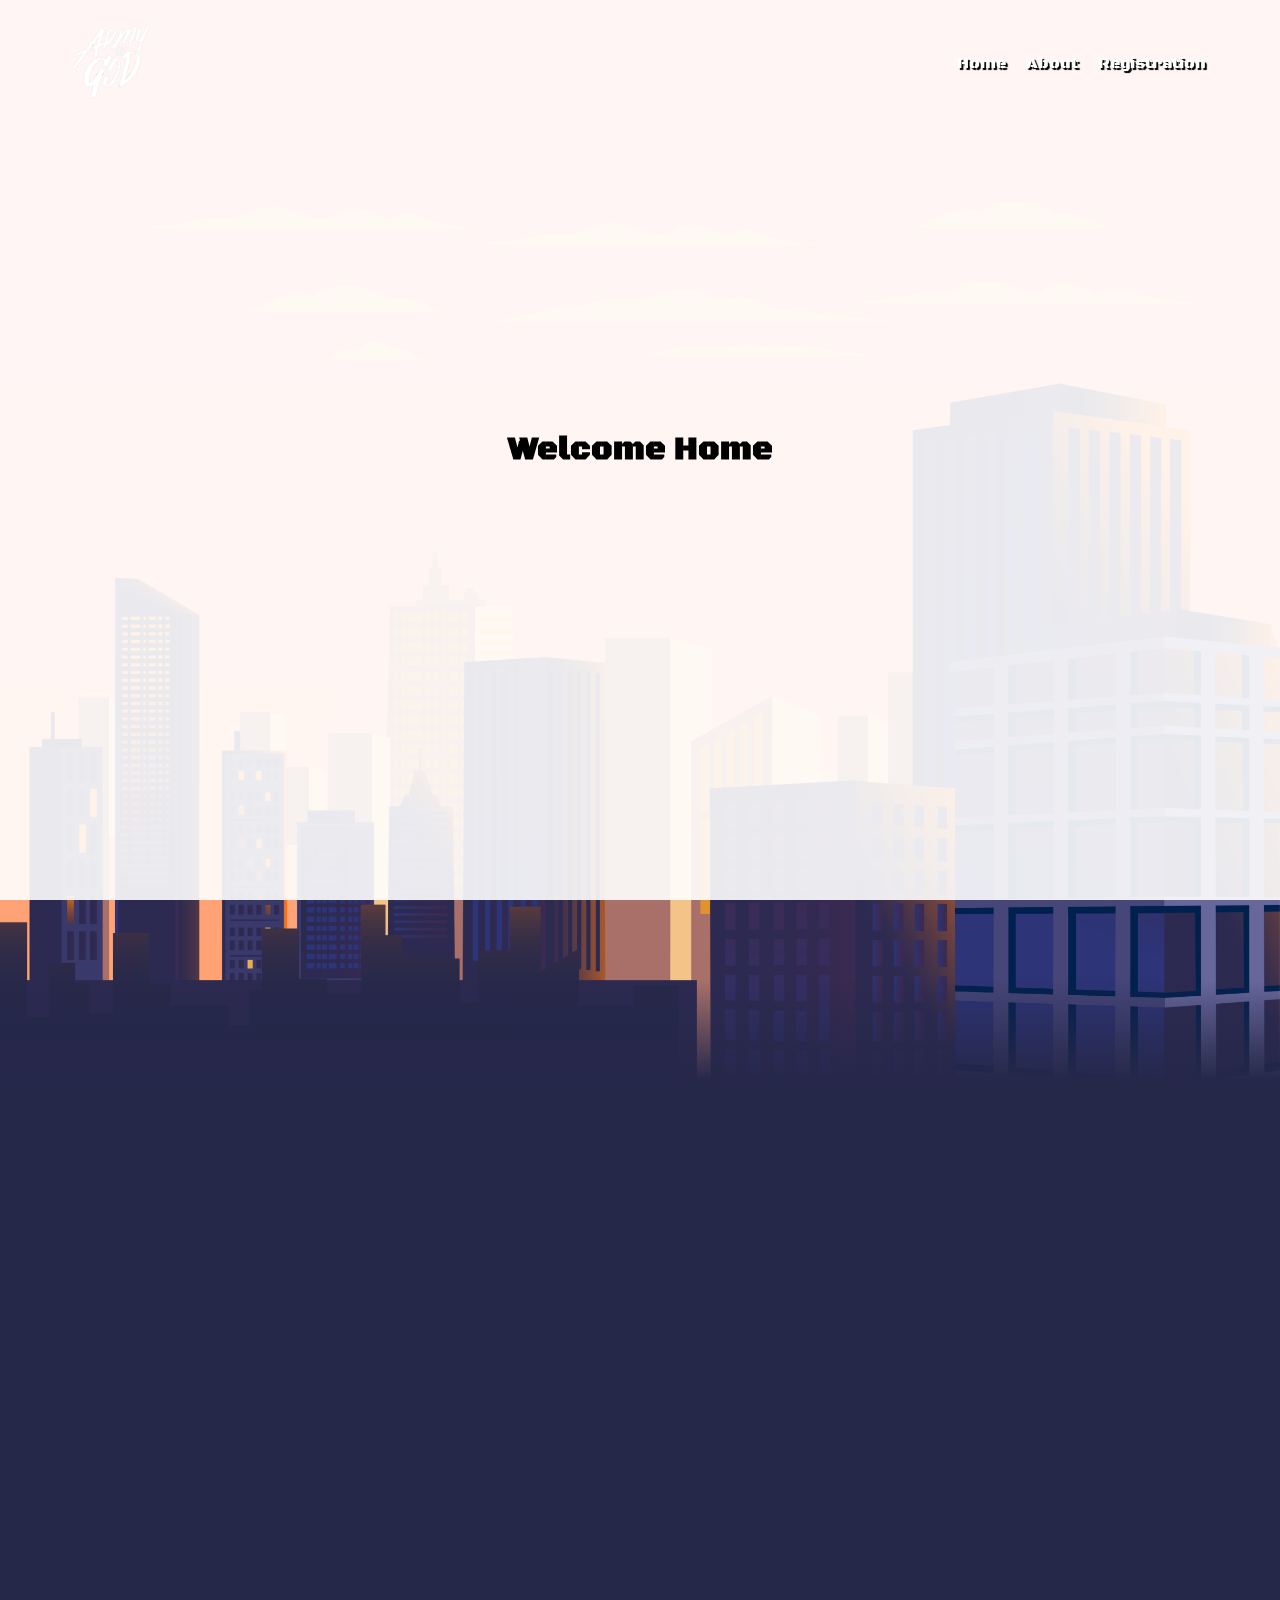
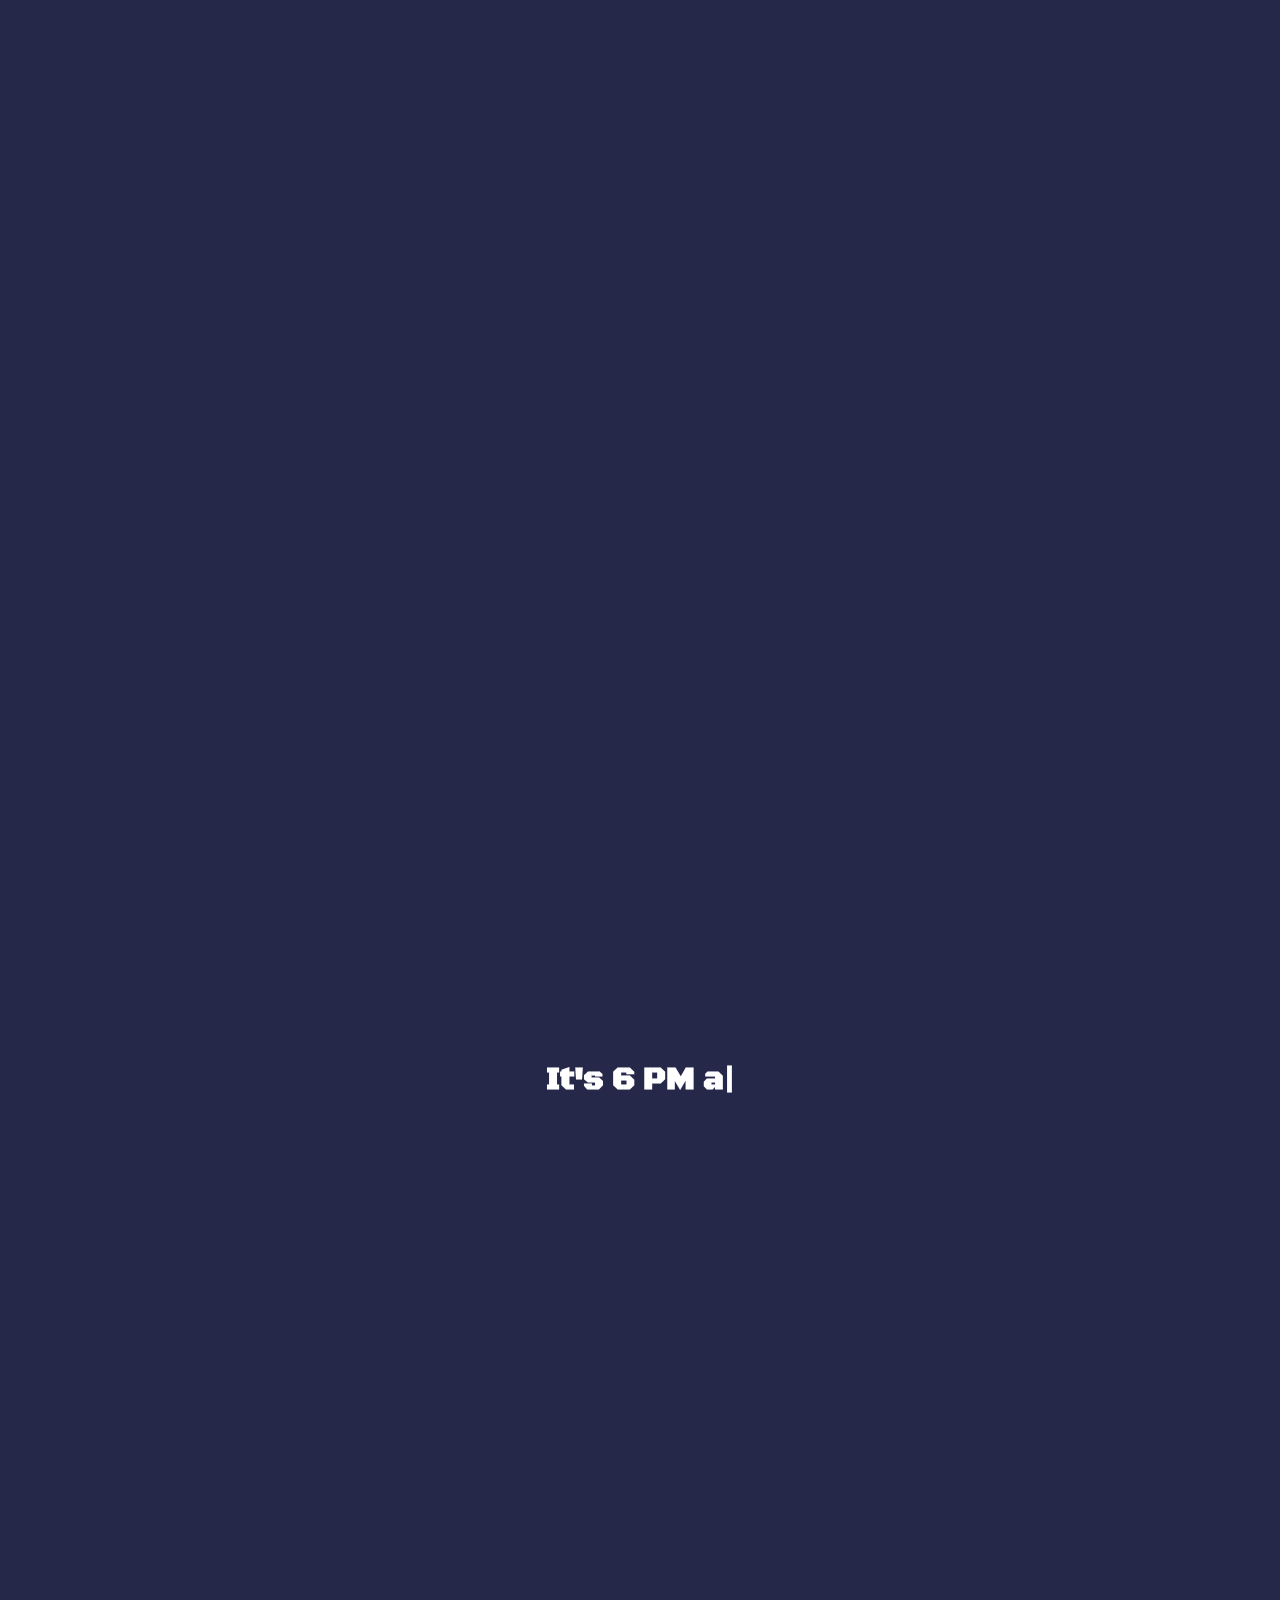
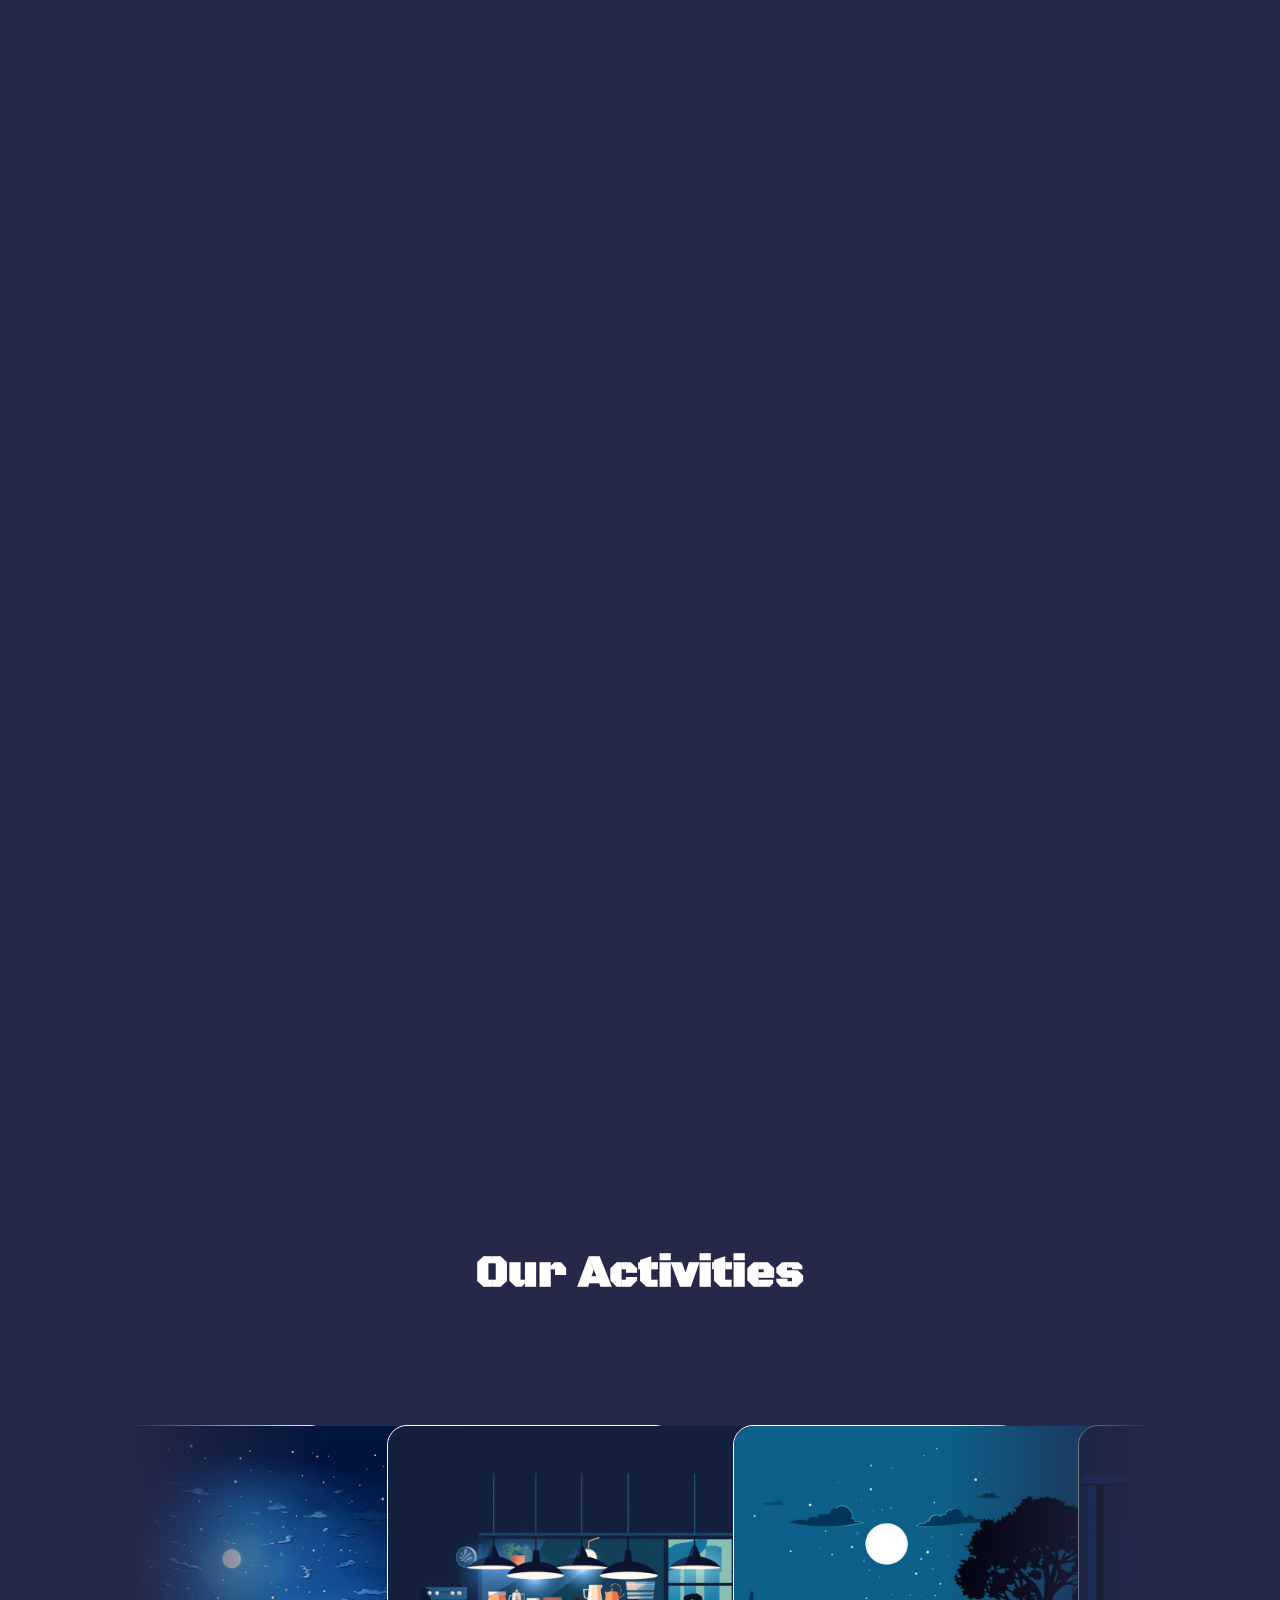
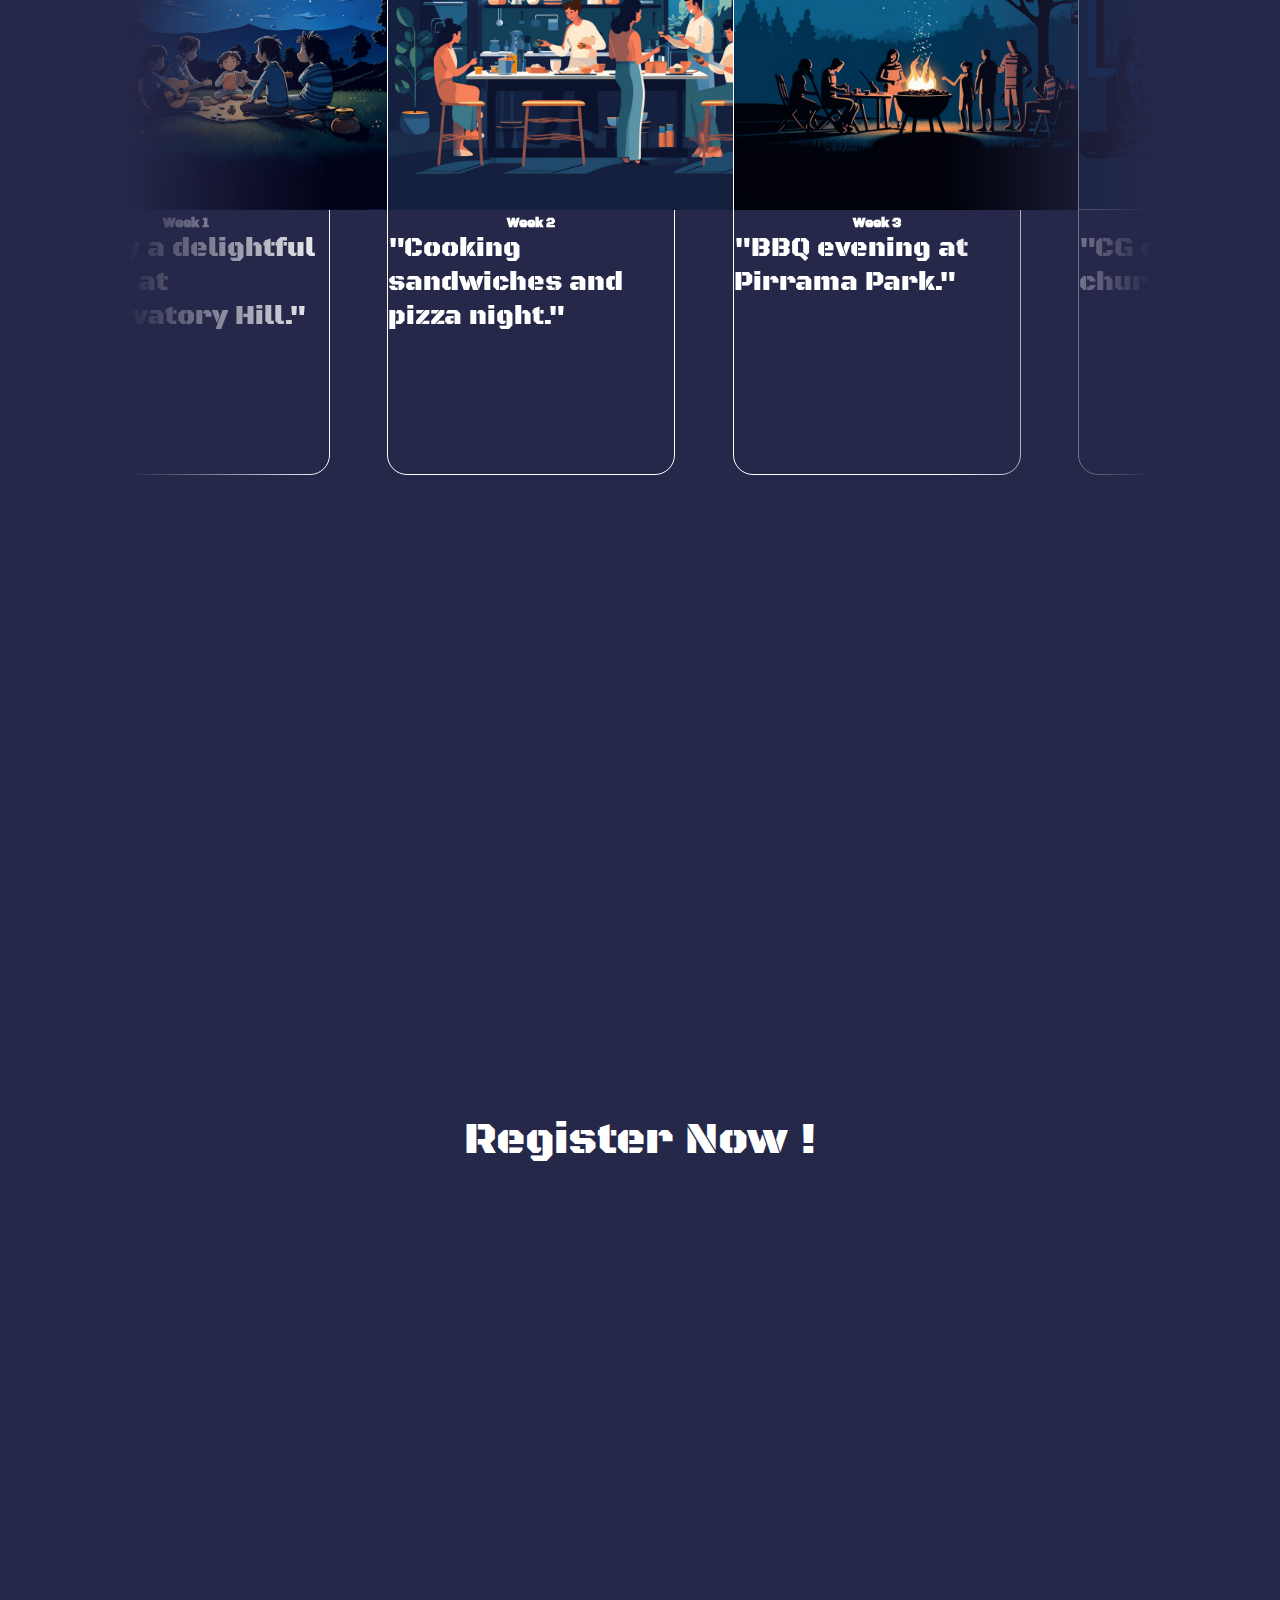
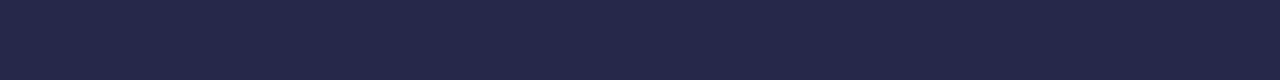
==== commit 4337d242: "fix" ====
--- a/index.html
+++ b/index.html
@@ -4,6 +4,9 @@
         <link href="https://cdn.jsdelivr.net/npm/bootstrap@5.0.2/dist/css/bootstrap.min.css" rel="stylesheet" integrity="sha384-EVSTQN3/azprG1Anm3QDgpJLIm9Nao0Yz1ztcQTwFspd3yD65VohhpuuCOmLASjC" crossorigin="anonymous">
         <link rel="stylesheet" href="style.css">
         <meta name="viewport" content="width=device-width, initial-scale=1.0">
+        <title>CG FUN AOG 01 TEAM B</title>
+        <link rel="icon" type="image/x-icon" href="assets/icon.png">
+
     </head>
     <body>
         <div class="intro">
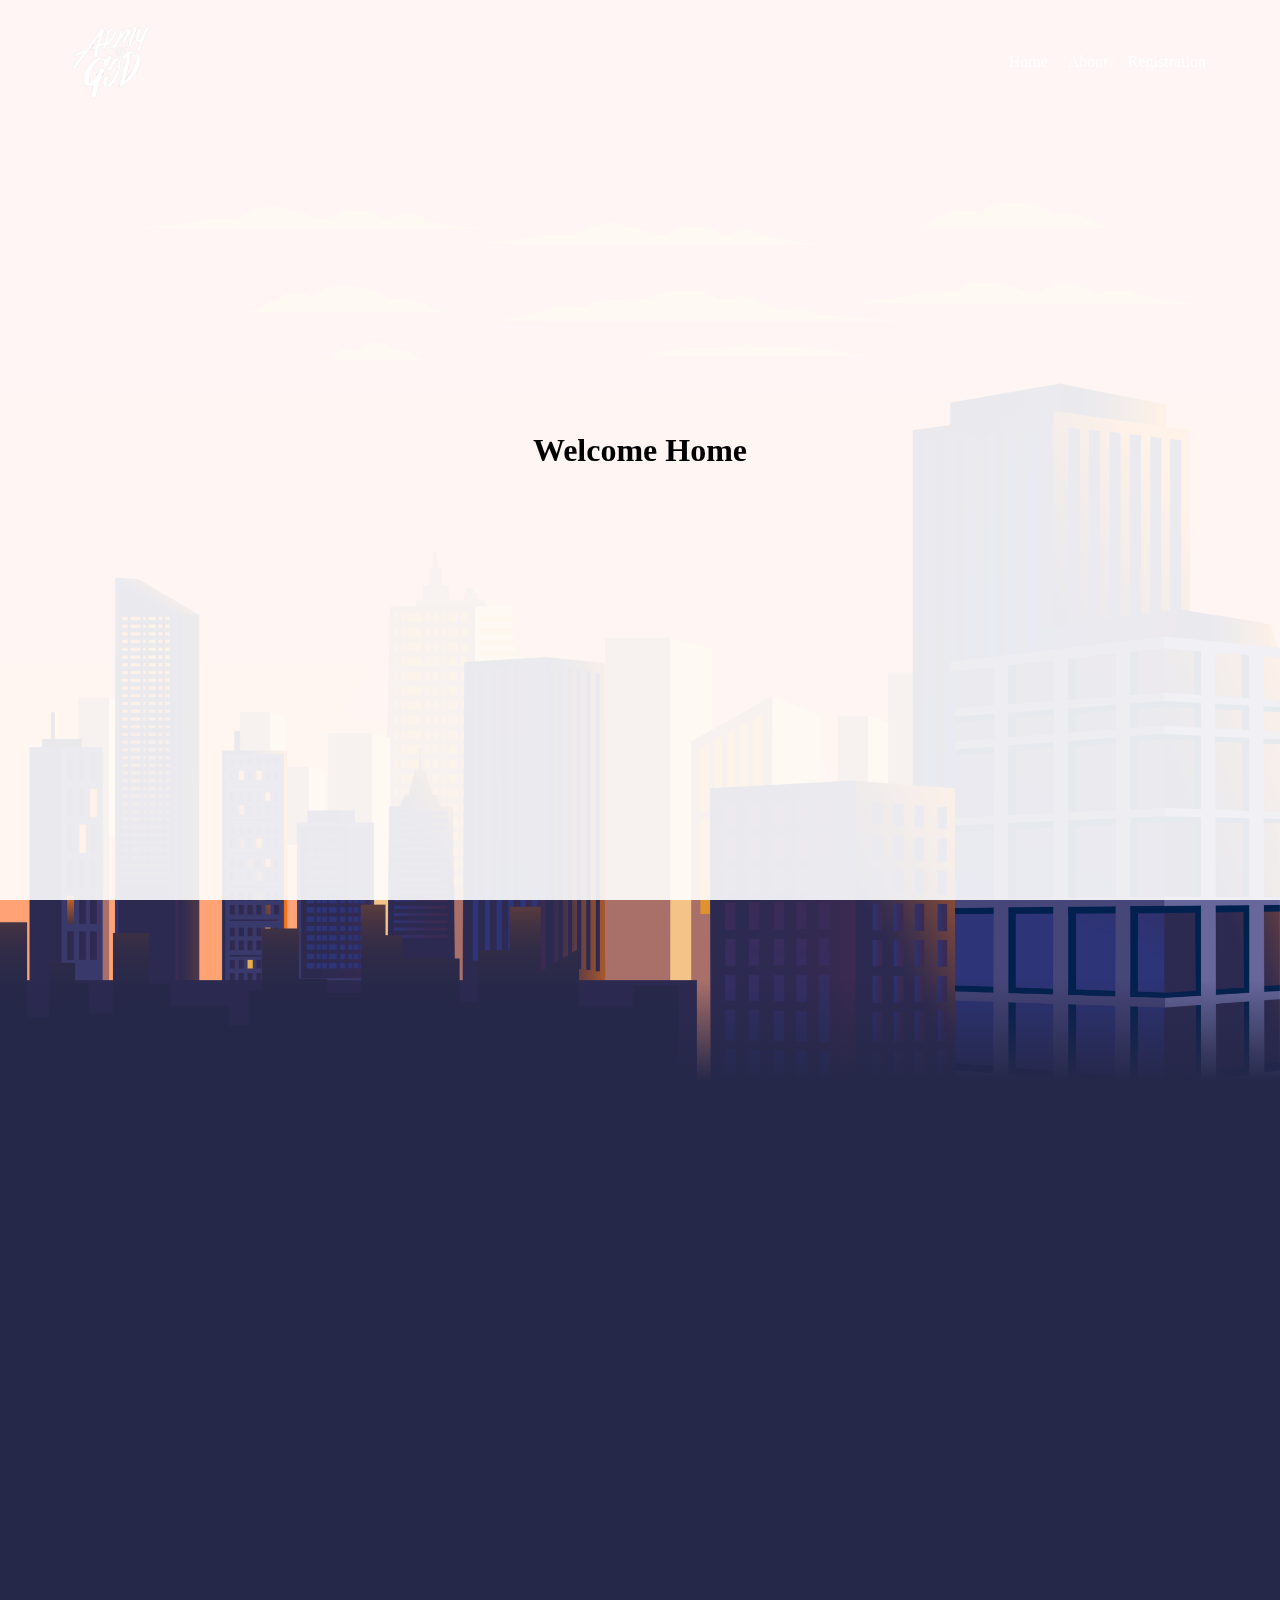
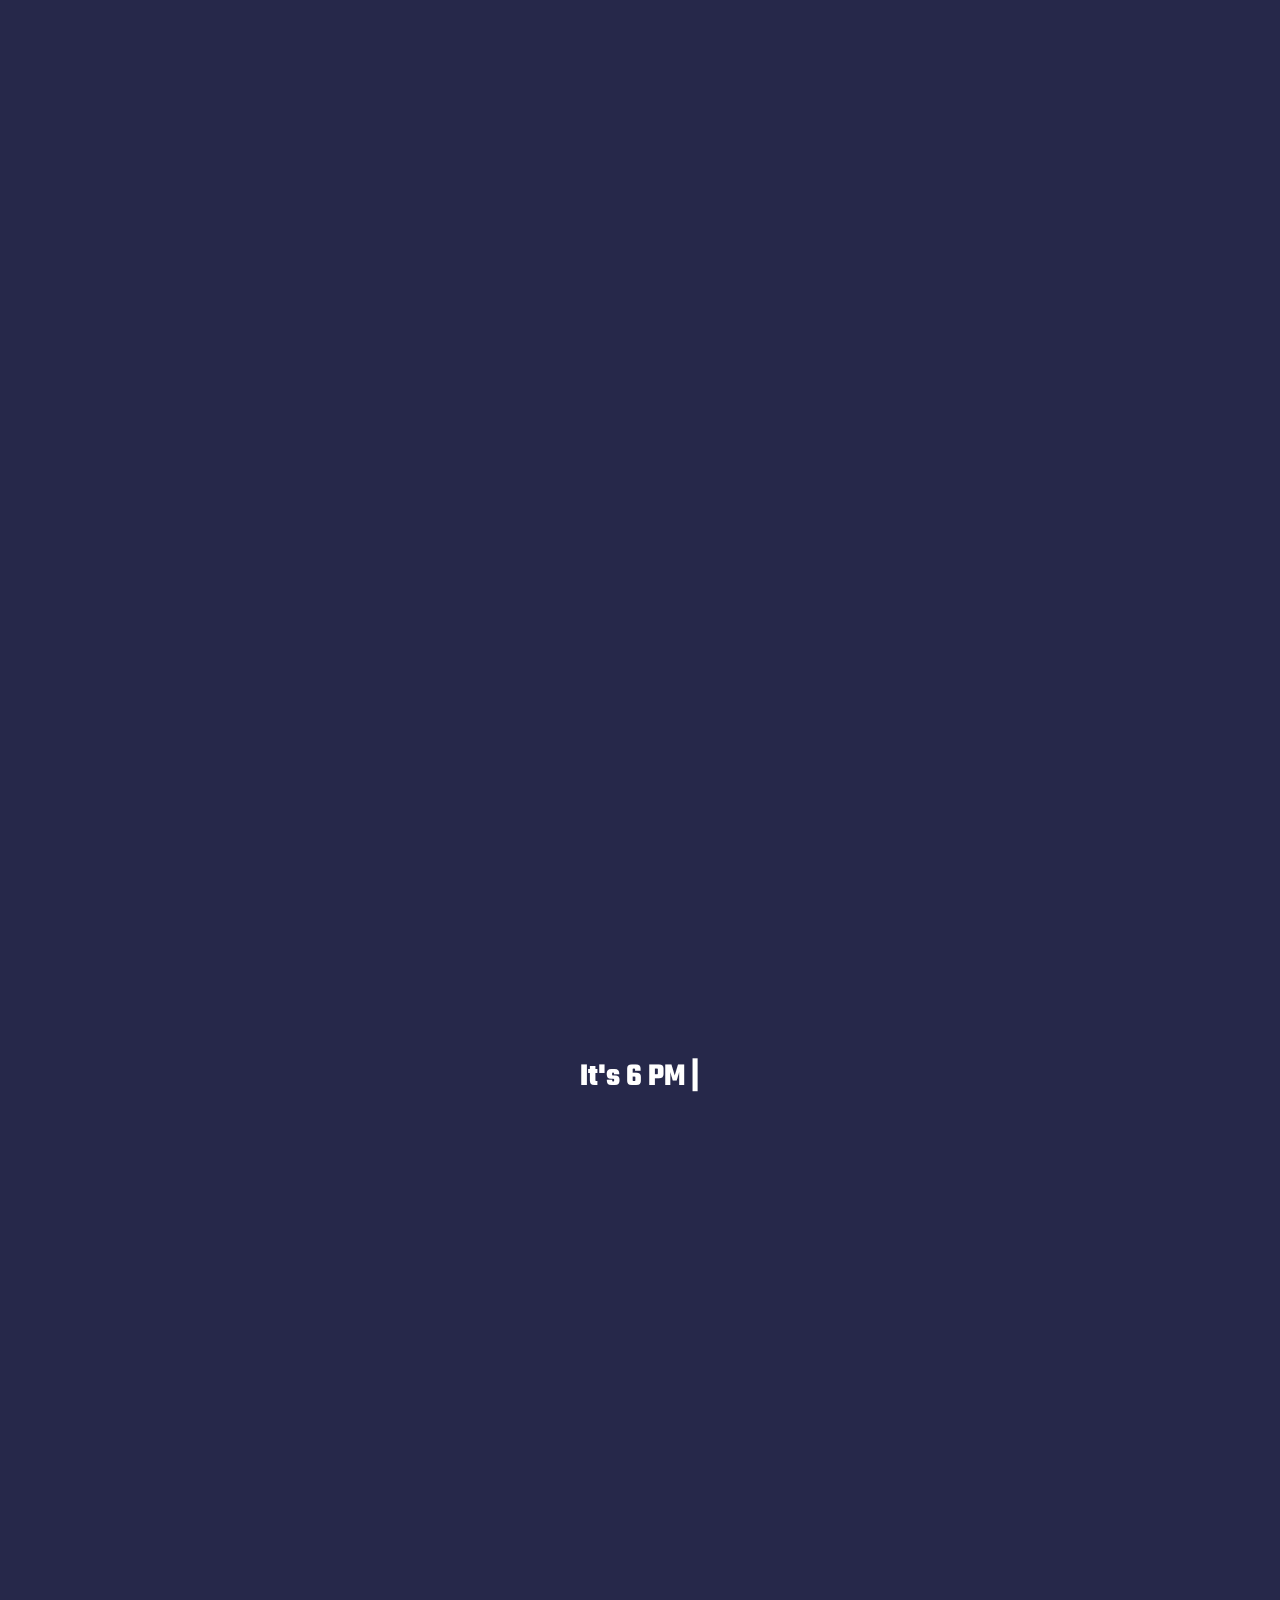
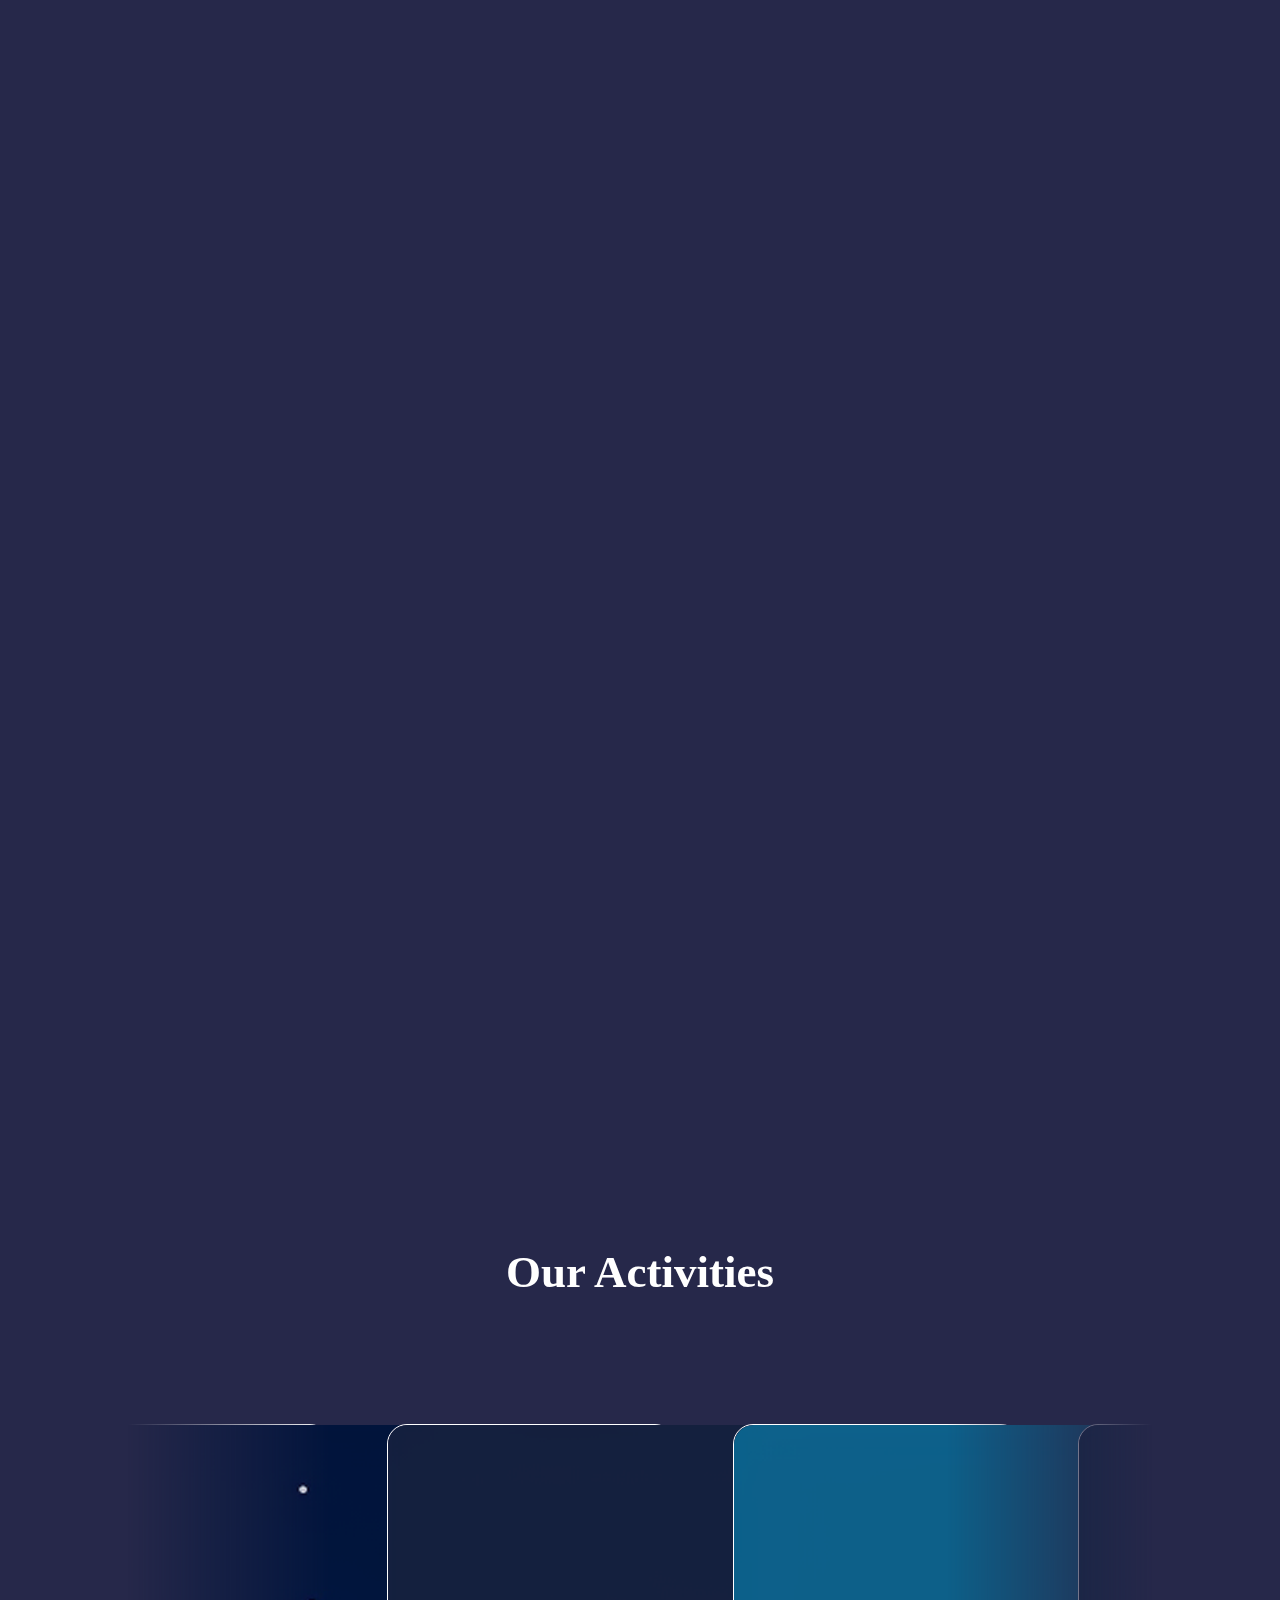
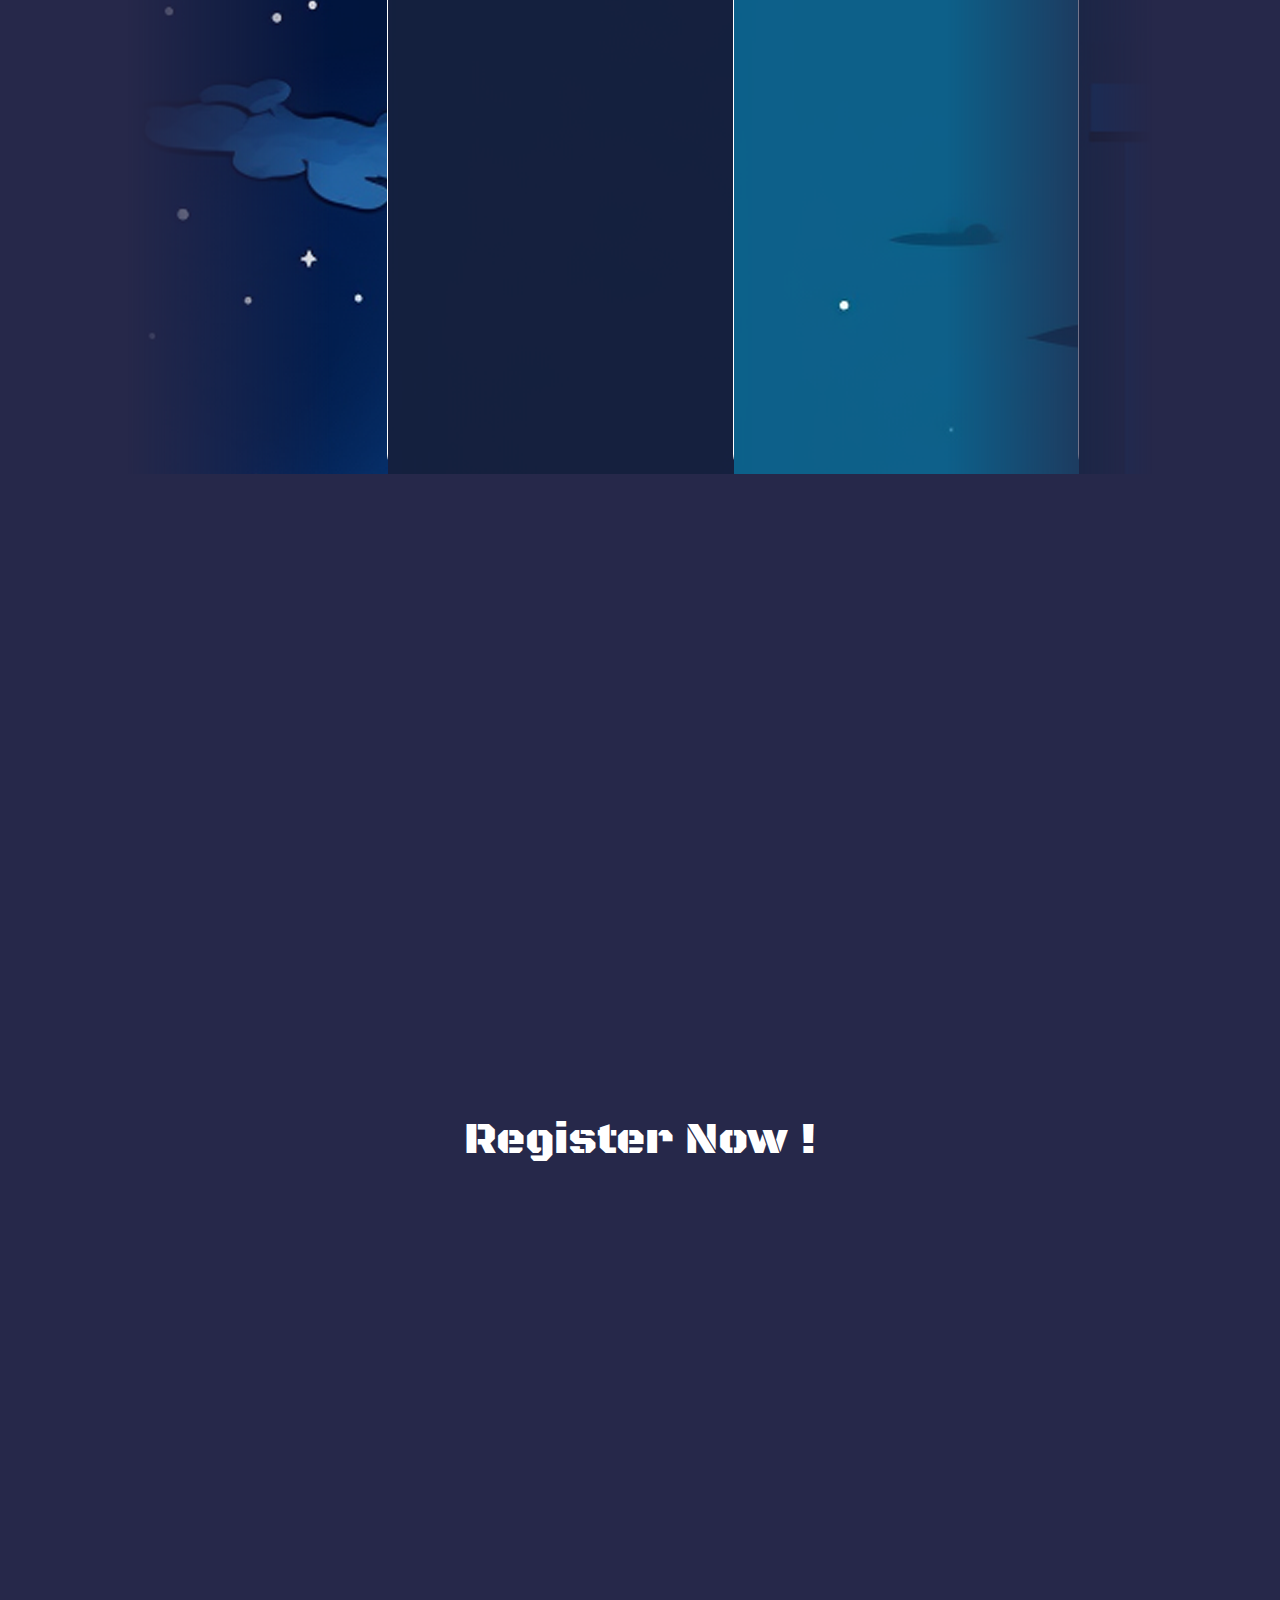
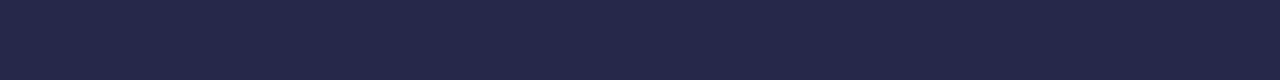
==== commit 41af5188: "adding responsive navbar later" ====
--- a/index.html
+++ b/index.html
@@ -138,7 +138,7 @@
         <script src="https://cdn.jsdelivr.net/npm/bootstrap@5.0.2/dist/js/bootstrap.bundle.min.js" integrity="sha384-MrcW6ZMFYlzcLA8Nl+NtUVF0sA7MsXsP1UyJoMp4YLEuNSfAP+JcXn/tWtIaxVXM" crossorigin="anonymous"></script>          
         <script src="script.js"></script>
         <section class="transition">
-            <a href="register.html" style="text-decoration: none; font-size: 5vh;">Register Now !</a>
+            <a class="register" href="register.html" style="text-decoration: none; font-size: 5vh;">Register Now !</a>
         </section>
     </body>
 </html>--- a/style.css
+++ b/style.css
@@ -20,24 +20,23 @@
 
 body {
     min-height: 100vh;
-    font-family: 'Black Ops One', sans-serif;
 }
 
 .navbar {
     display: flex;
-    justify-content: space-between; /* Push logo to the left and ul to the right */
-    align-items: center;
-    position: fixed; /* Make the navbar fixed/sticky */
+    justify-content: space-between; 
+    align-items: center;
+    position: fixed;
     top: 0;
     left: 0;
     width: 100%;
-    padding: 10px 5%; /* Add some padding to give it space */
-    background-color: transparent; /* Make the background transparent */
-    z-index: 9999; /* Ensure the navbar stays on top */
+    padding: 10px 5%;
+    background-color: transparent;
+    z-index: 9999;
 }
 
 .logo {
-    height: 100px; /* You can adjust this to change the logo size */
+    height: 100px;
 }
 
 .navbar ul {
@@ -45,20 +44,18 @@
 }
 
 .navbar li {
-    margin: 0 10px; /* Add some margin between the list items */
+    margin: 0 10px;
 }
 
 .navbar a {
-    text-decoration: none; /* Remove the underline */
-    color: white; /* Starting color */
-    text-shadow: 2px 2px 1px black; /* Black outline */
-    font-size: 16px; /* Font size */
-    transition: color 0.3s; /* Transition for the hover effect */
+    text-decoration: none;
+    color: white;
+    font-size: 16px; 
+    transition: color 0.3s;
 }
 
 .navbar a:hover {
-    color: gray; /* Color on hover, change as desired */
-    text-shadow: 2px 2px 1px black; /* Black outline on hover */
+    color: gray;
 }
 
 .intro {
@@ -167,6 +164,7 @@
     height: 100vh;
     position: relative;
     background-color: #26284a;
+    font-family: 'Teko', sans-serif;
 }
 
 .introduction {
@@ -230,6 +228,7 @@
 
 .card img {
     border-radius: 20px 20px 0 0;
+
 }
 
 .card-body {
@@ -241,6 +240,7 @@
 .btn, .btn-primary {
     position: absolute;
     bottom: 1%;
+    background-color: transparent;
 }
 
 section h1 {
@@ -281,6 +281,10 @@
     color: white;
 }
 
+.register {
+    font-family: 'Black Ops One', sans-serif;
+}
+
 @keyframes scroll {
     to {
         transform: translate(calc(-50% - 0.5rem));
@@ -309,10 +313,6 @@
     #cloud {
         bottom: 30vh;
     }
-    .set-image img {
-        width: 30vw;
-        height: auto;
-    }
 }
 
 @media (max-width: 768px) {
@@ -326,10 +326,6 @@
     #cloud {
         bottom: 30vh;
     }
-    .set-image img {
-        width: 40vw;
-        height: auto;
-    }
 }
 
 @media (max-width: 568px) {
@@ -343,10 +339,6 @@
     
     #cloud {
         bottom: 30vh;
-    }
-    .set-image img {
-        width: 30vw;
-        height: auto;
     }
 }
 
@@ -363,8 +355,45 @@
     #cloud {
         bottom: 30vh;
     }
-    .set-image img {
-        width: 40vw;
-        height: auto;
+    .card-container {
+        display: flex;
+        flex-direction: row;
+        justify-content: center;
+        align-items: center;
+        gap: 5%;
+    }
+    
+    .card {
+        border-radius: 20px;
+        height: 250px;
+        width: 100px !important;
+        background-color: #26284a;
+        border: 0.1px solid white;
+    }
+    
+    .card img {
+        border-radius: 20px 20px 0 0;
+        height: 100px;
+    }
+
+    .card-title {
+        font-size: 15px;
+    }
+
+    .card-text {
+        font-size: 10px;
+    }
+    
+    .card-body {
+        display: flex;
+        flex-direction: column;
+        align-items: center;
+        font-size: 5px;
+    }
+    
+    .btn, .btn-primary {
+        position: absolute;
+        bottom: 1%;
+        font-size: 8px;
     }
 }